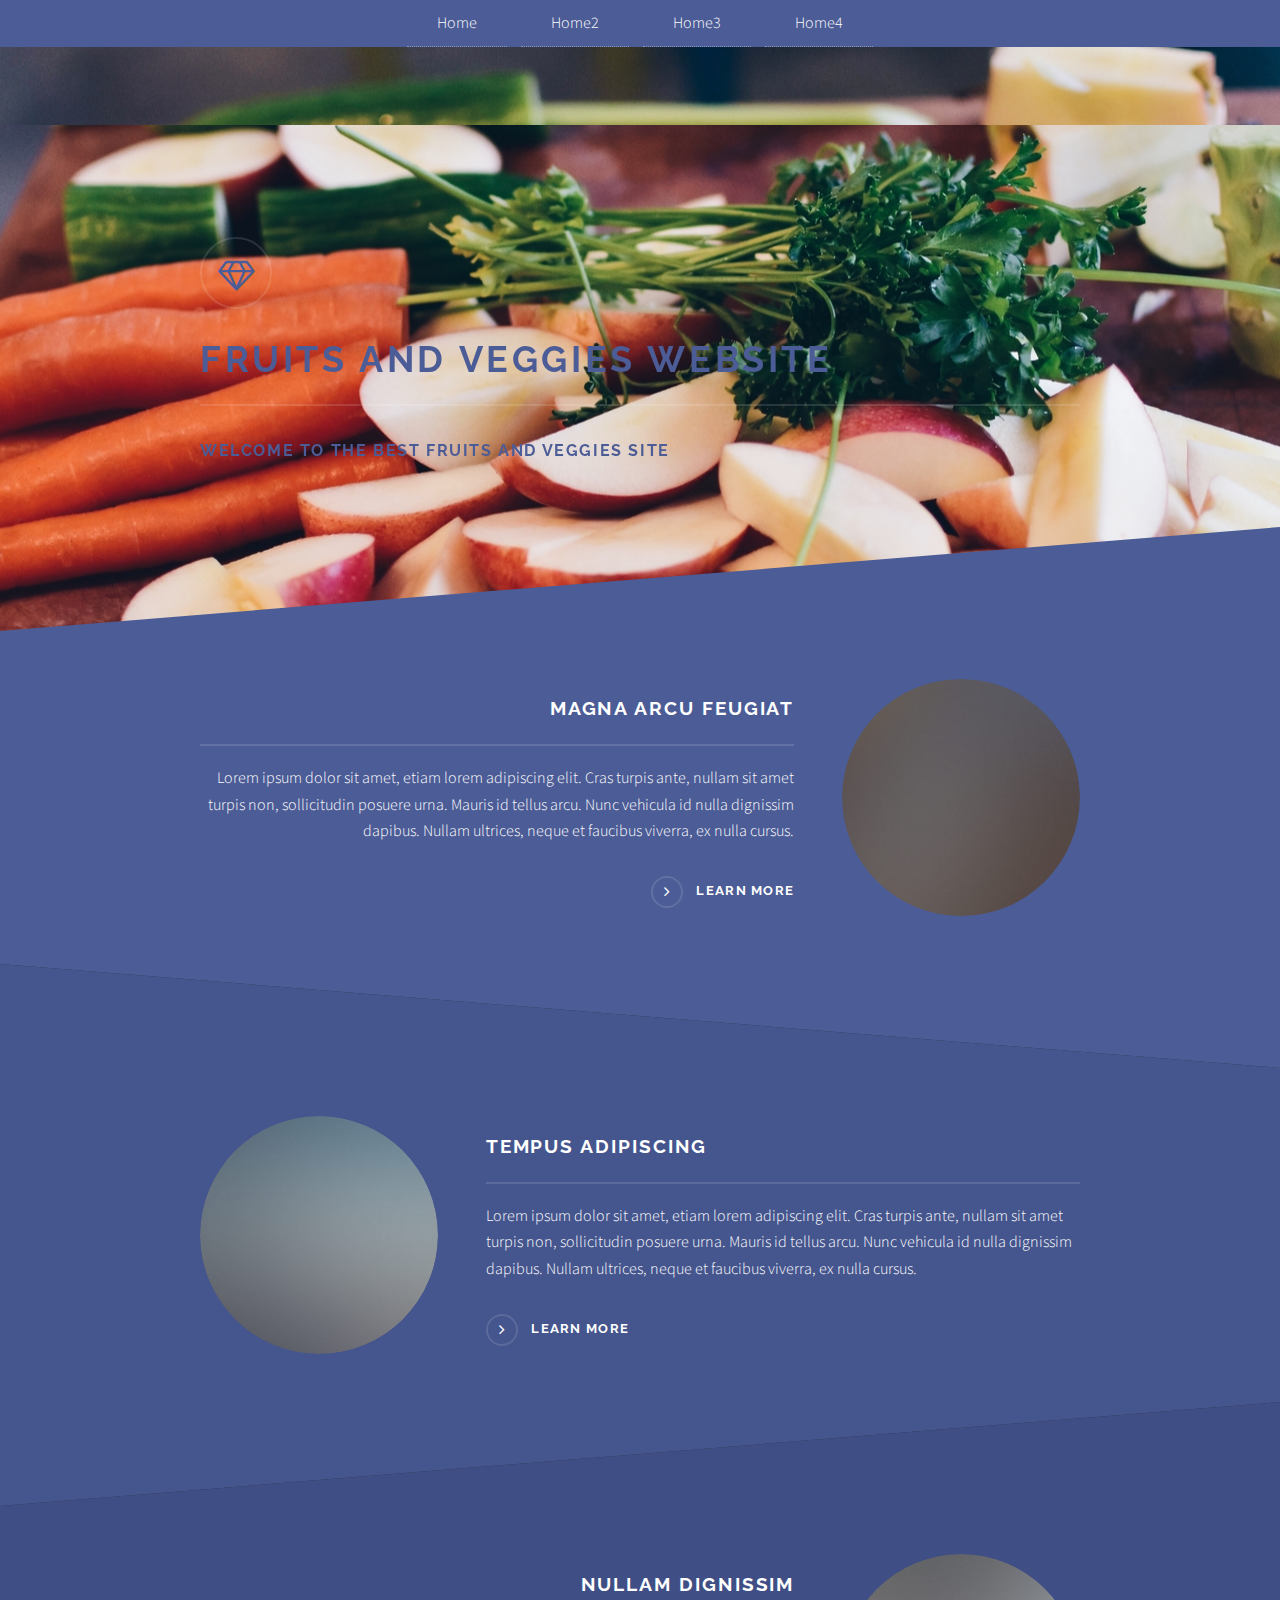
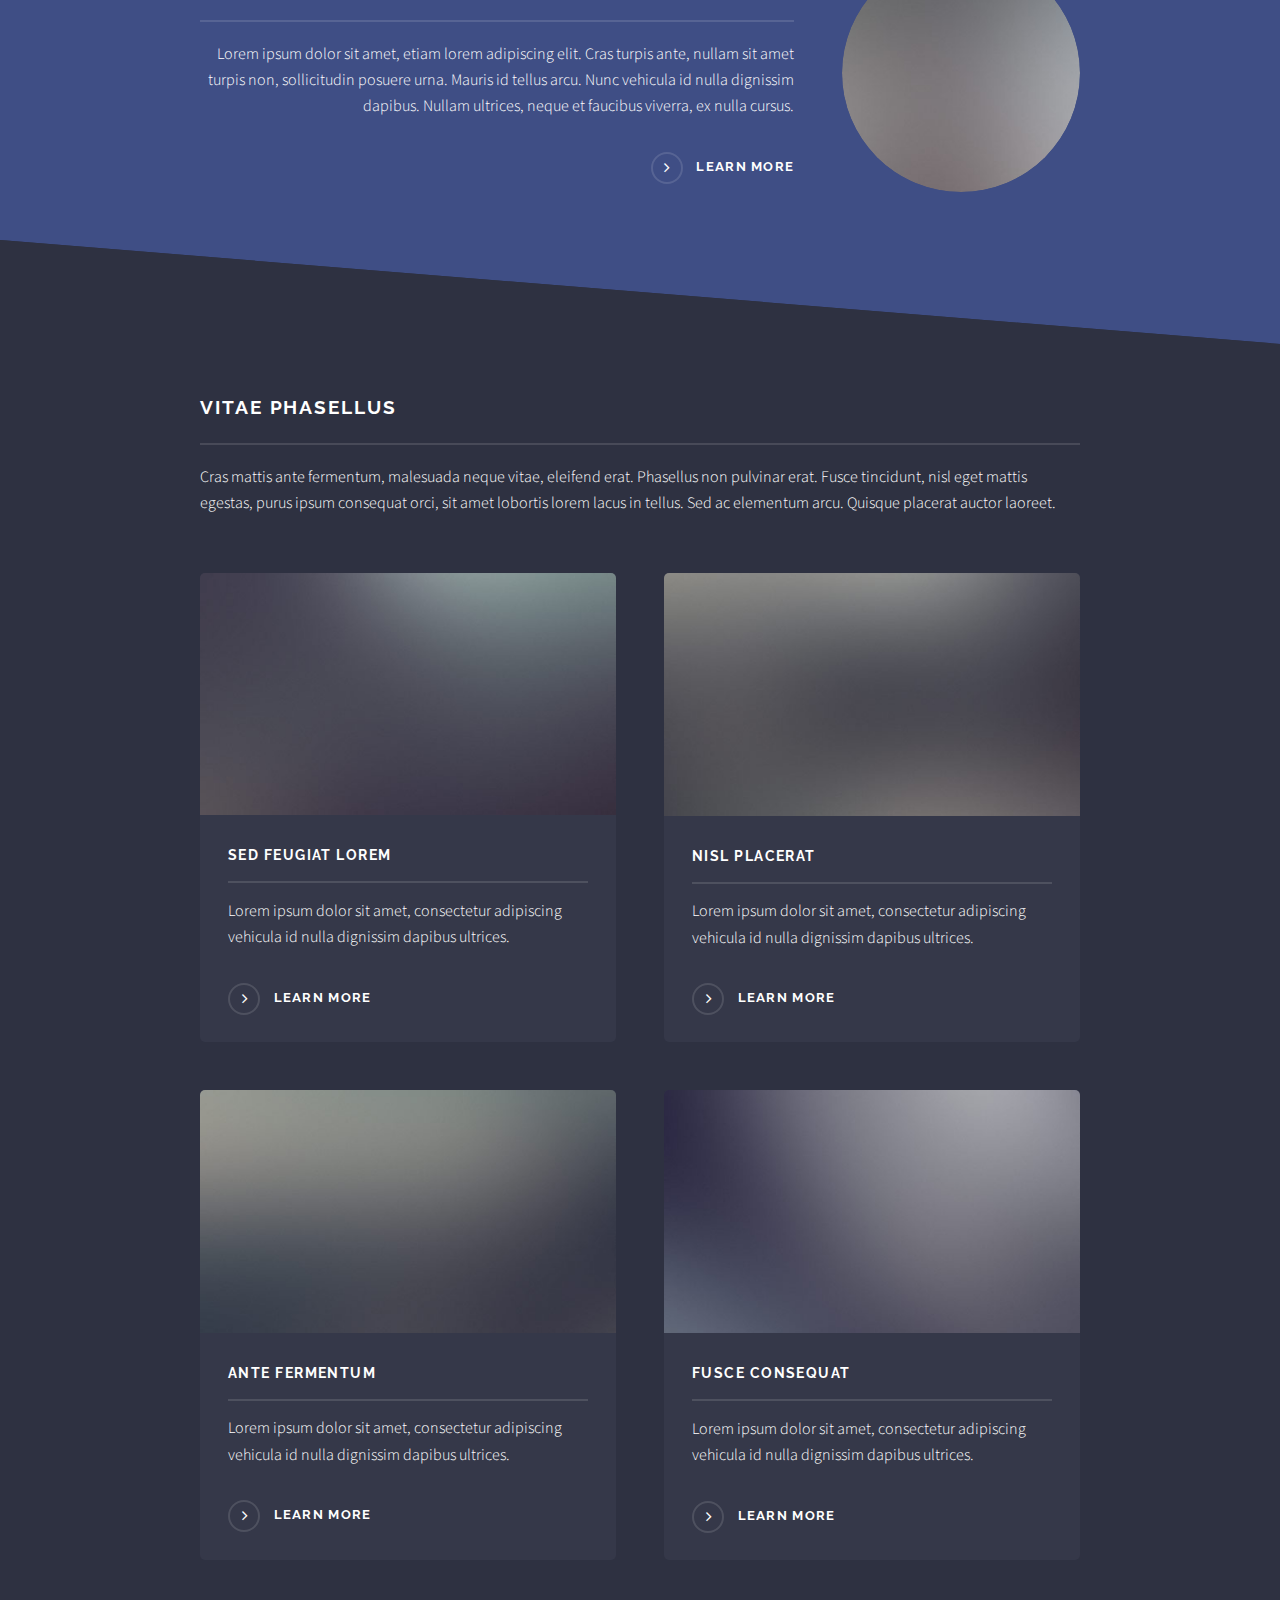
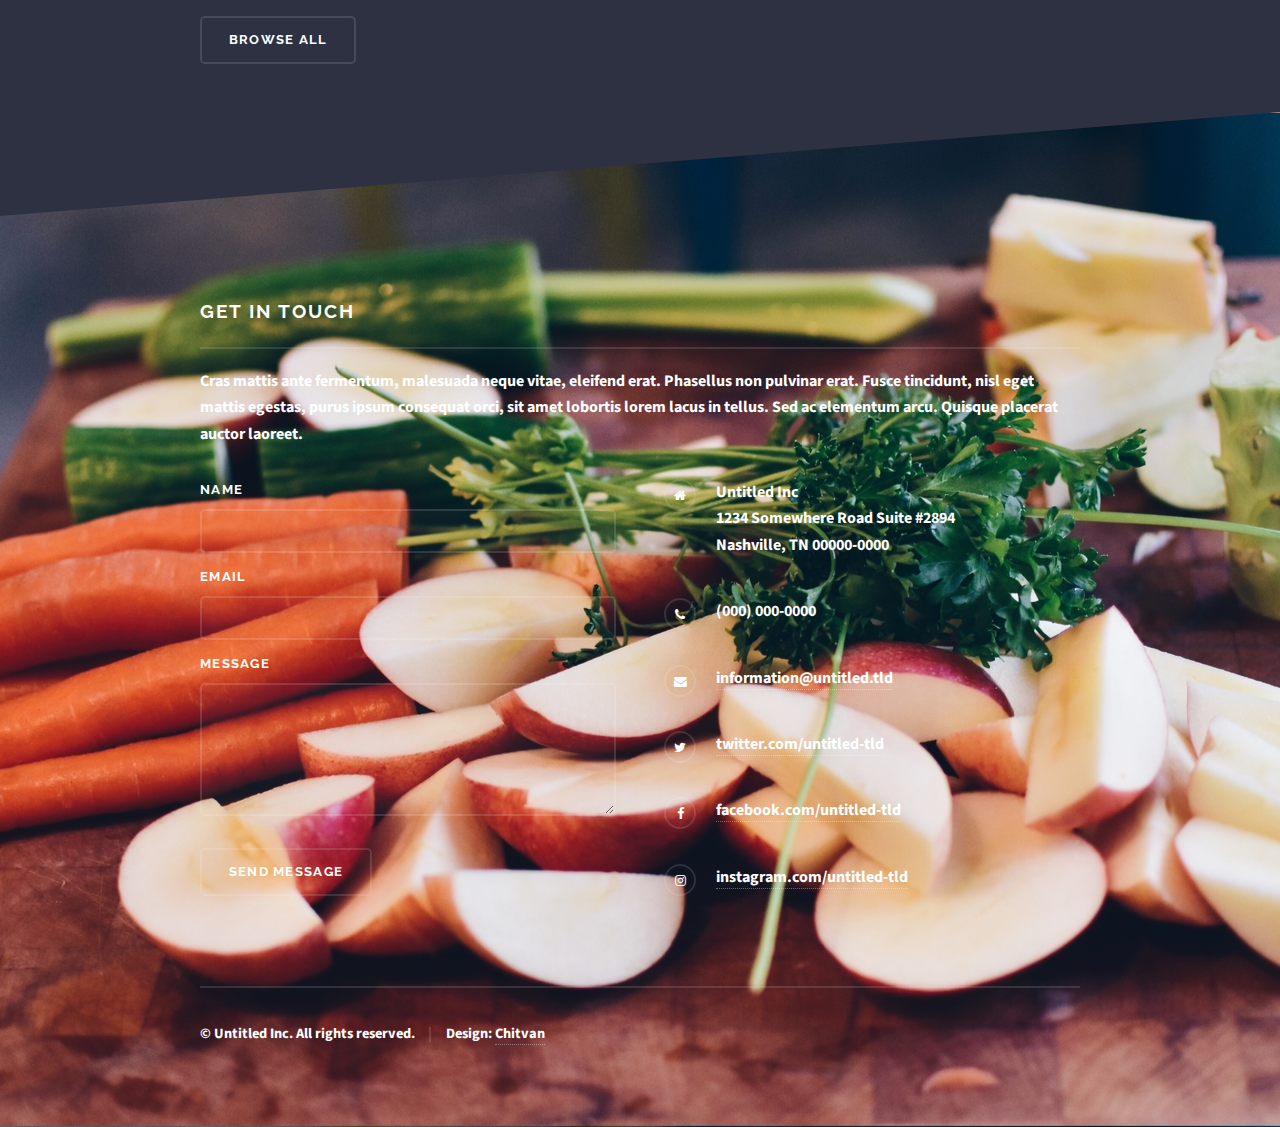
==== index.html @ e6b30b26 "Initial Upload" ====
<!DOCTYPE HTML>
<!--
	Fruits and Veggies
	By Chitvan 
-->
<html>
	<head>
		<title>Fruits and Veggies</title>
		<meta charset="utf-8" />
		<meta name="viewport" content="width=device-width, initial-scale=1" />
		<!--[if lte IE 8]><script src="assets/js/ie/html5shiv.js"></script><![endif]-->
		<link rel="stylesheet" href="assets/css/main.css" />
		<!--[if lte IE 9]><link rel="stylesheet" href="assets/css/ie9.css" /><![endif]-->
		<!--[if lte IE 8]><link rel="stylesheet" href="assets/css/ie8.css" /><![endif]-->
	</head>
	<body>

	<!-- Header -->
<nav id="nav-main">
						<ul>
							<li style="white-space: nowrap;"><a href="index.html">Home</a></li>
							<li style="white-space: nowrap;"><a href="index.html">Home2</a></li>
							<li style="white-space: nowrap;"><a href="index.html">Home3</a></li>
							<li style="white-space: nowrap;"><a href="index.html">Home4</a></li>
							</ul>	
							 
					</nav>

					<div id="nav-trigger">
				    <span>Menu</span>
				</div>
				<nav id="nav-mobile"></nav>

		<!-- Page Wrapper -->
			<div id="page-wrapper">

				
				<!-- Banner -->
					<section id="banner">
						<div class="inner">
							<div class="logo" title="Your logo here"><span class="icon fa-diamond"></span></div>
							<h2>Fruits and Veggies Website</h2>
							<p>Welcome to the best Fruits and Veggies Site </a></p>
						</div>
					</section>

				<!-- Wrapper -->
					<section id="wrapper">

						<!-- One -->
							<section id="one" class="wrapper spotlight style1">
								<div class="inner">
									<a href="#" class="image"><img src="images/pic01.jpg" alt="" /></a>
									<div class="content">
										<h2 class="major">Magna arcu feugiat</h2>
										<p>Lorem ipsum dolor sit amet, etiam lorem adipiscing elit. Cras turpis ante, nullam sit amet turpis non, sollicitudin posuere urna. Mauris id tellus arcu. Nunc vehicula id nulla dignissim dapibus. Nullam ultrices, neque et faucibus viverra, ex nulla cursus.</p>
										<a href="#modal1" class="special">Learn more</a>


									</div>
								</div>

									
							</section>

						<!-- Two -->
							<section id="two" class="wrapper alt spotlight style2">
								<div class="inner">
									<a href="#" class="image"><img src="images/pic02.jpg" alt="" /></a>
									<div class="content">
										<h2 class="major">Tempus adipiscing</h2>
										<p>Lorem ipsum dolor sit amet, etiam lorem adipiscing elit. Cras turpis ante, nullam sit amet turpis non, sollicitudin posuere urna. Mauris id tellus arcu. Nunc vehicula id nulla dignissim dapibus. Nullam ultrices, neque et faucibus viverra, ex nulla cursus.</p>
										<a href="#" class="special">Learn more</a>
									</div>
								</div>
							</section>

						<!-- Three -->
							<section id="three" class="wrapper spotlight style3">
								<div class="inner">
									<a href="#" class="image"><img src="images/pic03.jpg" alt="" /></a>
									<div class="content">
										<h2 class="major">Nullam dignissim</h2>
										<p>Lorem ipsum dolor sit amet, etiam lorem adipiscing elit. Cras turpis ante, nullam sit amet turpis non, sollicitudin posuere urna. Mauris id tellus arcu. Nunc vehicula id nulla dignissim dapibus. Nullam ultrices, neque et faucibus viverra, ex nulla cursus.</p>
										<a href="#" class="special">Learn more</a>
									</div>
								</div>
							</section>

						<!-- Four -->
							<section id="four" class="wrapper alt style1">
								<div class="inner">
									<h2 class="major">Vitae phasellus</h2>
									<p>Cras mattis ante fermentum, malesuada neque vitae, eleifend erat. Phasellus non pulvinar erat. Fusce tincidunt, nisl eget mattis egestas, purus ipsum consequat orci, sit amet lobortis lorem lacus in tellus. Sed ac elementum arcu. Quisque placerat auctor laoreet.</p>
									<section class="features">
										<article>
											<a href="#" class="image"><img src="images/pic04.jpg" alt="" /></a>
											<h3 class="major">Sed feugiat lorem</h3>
											<p>Lorem ipsum dolor sit amet, consectetur adipiscing vehicula id nulla dignissim dapibus ultrices.</p>
											<a href="#" class="special">Learn more</a>
										</article>
										<article>
											<a href="#" class="image"><img src="images/pic05.jpg" alt="" /></a>
											<h3 class="major">Nisl placerat</h3>
											<p>Lorem ipsum dolor sit amet, consectetur adipiscing vehicula id nulla dignissim dapibus ultrices.</p>
											<a href="#" class="special">Learn more</a>
										</article>
										<article>
											<a href="#" class="image"><img src="images/pic06.jpg" alt="" /></a>
											<h3 class="major">Ante fermentum</h3>
											<p>Lorem ipsum dolor sit amet, consectetur adipiscing vehicula id nulla dignissim dapibus ultrices.</p>
											<a href="#" class="special">Learn more</a>
										</article>
										<article>
											<a href="#" class="image"><img src="images/pic07.jpg" alt="" /></a>
											<h3 class="major">Fusce consequat</h3>
											<p>Lorem ipsum dolor sit amet, consectetur adipiscing vehicula id nulla dignissim dapibus ultrices.</p>
											<a href="#" class="special">Learn more</a>
										</article>
									</section>
									<ul class="actions">
										<li><a href="#" class="button">Browse All</a></li>
									</ul>
								</div>
							</section>

					</section>

				<!-- Footer -->
					<section id="footer">
						<div class="inner">
							<h2 class="major">Get in touch</h2>
							<p>Cras mattis ante fermentum, malesuada neque vitae, eleifend erat. Phasellus non pulvinar erat. Fusce tincidunt, nisl eget mattis egestas, purus ipsum consequat orci, sit amet lobortis lorem lacus in tellus. Sed ac elementum arcu. Quisque placerat auctor laoreet.</p>
							<form method="post" action="#">
								<div class="field">
									<label for="name">Name</label>
									<input type="text" name="name" id="name" />
								</div>
								<div class="field">
									<label for="email">Email</label>
									<input type="email" name="email" id="email" />
								</div>
								<div class="field">
									<label for="message">Message</label>
									<textarea name="message" id="message" rows="4"></textarea>
								</div>
								<ul class="actions">
									<li><input type="submit" value="Send Message" /></li>
								</ul>
							</form>
							<ul class="contact">
								<li class="fa-home">
									Untitled Inc<br />
									1234 Somewhere Road Suite #2894<br />
									Nashville, TN 00000-0000
								</li>
								<li class="fa-phone">(000) 000-0000</li>
								<li class="fa-envelope"><a href="#">information@untitled.tld</a></li>
								<li class="fa-twitter"><a href="#">twitter.com/untitled-tld</a></li>
								<li class="fa-facebook"><a href="#">facebook.com/untitled-tld</a></li>
								<li class="fa-instagram"><a href="#">instagram.com/untitled-tld</a></li>
							</ul>
							<ul class="copyright">
								<li>&copy; Untitled Inc. All rights reserved.</li><li>Design: <a href="">Chitvan</a></li>
							</ul>
						</div>
					</section>
								

								<div id="modal1" class="overlay">
									  <a class="cancel" href="#"></a>
									  <div class="modal">
									    <h2>This is Modal Overlay 1</h2>
									    <div class="content">
									    <p>Click outside the modal to close.</p>
									    </div>
									  </div>
									</div>
			</div>


		<!-- Scripts -->
			<script src="assets/js/skel.min.js"></script>
			<script src="assets/js/jquery.min.js"></script>
			<script src="assets/js/jquery.scrollex.min.js"></script>
			<script src="assets/js/util.js"></script>
			<!--[if lte IE 8]><script src="assets/js/ie/respond.min.js"></script><![endif]-->
			<script src="assets/js/main.js"></script>
			
			<script>
			$(document).ready(function(){
			    $("#nav-mobile").html($("#nav-main").html());
			    $("#nav-trigger span").click(function(){
			        if ($("nav#nav-mobile ul").hasClass("expanded")) {
			            $("nav#nav-mobile ul.expanded").removeClass("expanded").slideUp(250);
			            $(this).removeClass("open");
			        } else {
			            $("nav#nav-mobile ul").addClass("expanded").slideDown(250);
			            $(this).addClass("open");
			        }
			    });
			});
			</script>

	</body>

</html>
---- assets/css/main.css ----
@import url(font-awesome.min.css);
@import url("https://fonts.googleapis.com/css?family=Raleway:200,700|Source+Sans+Pro:300,600,300italic,600italic");

 /* Custom */


	#banner, #banner h2, #page-wrapper header a{color: #4c5c96;}

	#banner p{font-weight: 700 !important;}

	#footer h2, #footer p, #footer label, #footer li, #footer a{color: #fff !important;font-weight: 700 !important;}

#footer {
	background-color: rgba(76, 92, 150, 0.4);
}


/* Reset */

	html, body, div, span, applet, object, iframe, h1, h2, h3, h4, h5, h6, p, blockquote, pre, a, abbr, acronym, address, big, cite, code, del, dfn, em, img, ins, kbd, q, s, samp, small, strike, strong, sub, sup, tt, var, b, u, i, center, dl, dt, dd, ol, ul, li, fieldset, form, label, legend, table, caption, tbody, tfoot, thead, tr, th, td, article, aside, canvas, details, embed, figure, figcaption, footer, header, hgroup, menu, nav, output, ruby, section, summary, time, mark, audio, video {
		margin: 0;
		padding: 0;
		border: 0;
		font-size: 100%;
		font: inherit;
		vertical-align: baseline;
	}

	article, aside, details, figcaption, figure, footer, header, hgroup, menu, nav, section {
		display: block;
	}

	body {
		line-height: 1;
	}

	ol, ul {
		list-style: none;
	}

	blockquote, q {
		quotes: none;
	}

	blockquote:before, blockquote:after, q:before, q:after {
		content: '';
		content: none;
	}

	table {
		border-collapse: collapse;
		border-spacing: 0;
	}

	body {
		-webkit-text-size-adjust: none;
	}

/* Box Model */

	*, *:before, *:after {
		-moz-box-sizing: border-box;
		-webkit-box-sizing: border-box;
		box-sizing: border-box;
	}

/* Grid */

	.row {
		border-bottom: solid 1px transparent;
		-moz-box-sizing: border-box;
		-webkit-box-sizing: border-box;
		box-sizing: border-box;
	}

	.row > * {
		float: left;
		-moz-box-sizing: border-box;
		-webkit-box-sizing: border-box;
		box-sizing: border-box;
	}

	.row:after, .row:before {
		content: '';
		display: block;
		clear: both;
		height: 0;
	}

	.row.uniform > * > :first-child {
		margin-top: 0;
	}

	.row.uniform > * > :last-child {
		margin-bottom: 0;
	}

	.row.\30 \25 > * {
		padding: 0 0 0 0em;
	}

	.row.\30 \25 {
		margin: 0 0 -1px 0em;
	}

	.row.uniform.\30 \25 > * {
		padding: 0em 0 0 0em;
	}

	.row.uniform.\30 \25 {
		margin: 0em 0 -1px 0em;
	}

	.row > * {
		padding: 0 0 0 1.75em;
	}

	.row {
		margin: 0 0 -1px -1.75em;
	}

	.row.uniform > * {
		padding: 1.75em 0 0 1.75em;
	}

	.row.uniform {
		margin: -1.75em 0 -1px -1.75em;
	}

	.row.\32 00\25 > * {
		padding: 0 0 0 3.5em;
	}

	.row.\32 00\25 {
		margin: 0 0 -1px -3.5em;
	}

	.row.uniform.\32 00\25 > * {
		padding: 3.5em 0 0 3.5em;
	}

	.row.uniform.\32 00\25 {
		margin: -3.5em 0 -1px -3.5em;
	}

	.row.\31 50\25 > * {
		padding: 0 0 0 2.625em;
	}

	.row.\31 50\25 {
		margin: 0 0 -1px -2.625em;
	}

	.row.uniform.\31 50\25 > * {
		padding: 2.625em 0 0 2.625em;
	}

	.row.uniform.\31 50\25 {
		margin: -2.625em 0 -1px -2.625em;
	}

	.row.\35 0\25 > * {
		padding: 0 0 0 0.875em;
	}

	.row.\35 0\25 {
		margin: 0 0 -1px -0.875em;
	}

	.row.uniform.\35 0\25 > * {
		padding: 0.875em 0 0 0.875em;
	}

	.row.uniform.\35 0\25 {
		margin: -0.875em 0 -1px -0.875em;
	}

	.row.\32 5\25 > * {
		padding: 0 0 0 0.4375em;
	}

	.row.\32 5\25 {
		margin: 0 0 -1px -0.4375em;
	}

	.row.uniform.\32 5\25 > * {
		padding: 0.4375em 0 0 0.4375em;
	}

	.row.uniform.\32 5\25 {
		margin: -0.4375em 0 -1px -0.4375em;
	}

	.\31 2u, .\31 2u\24 {
		width: 100%;
		clear: none;
		margin-left: 0;
	}

	.\31 1u, .\31 1u\24 {
		width: 91.6666666667%;
		clear: none;
		margin-left: 0;
	}

	.\31 0u, .\31 0u\24 {
		width: 83.3333333333%;
		clear: none;
		margin-left: 0;
	}

	.\39 u, .\39 u\24 {
		width: 75%;
		clear: none;
		margin-left: 0;
	}

	.\38 u, .\38 u\24 {
		width: 66.6666666667%;
		clear: none;
		margin-left: 0;
	}

	.\37 u, .\37 u\24 {
		width: 58.3333333333%;
		clear: none;
		margin-left: 0;
	}

	.\36 u, .\36 u\24 {
		width: 50%;
		clear: none;
		margin-left: 0;
	}

	.\35 u, .\35 u\24 {
		width: 41.6666666667%;
		clear: none;
		margin-left: 0;
	}

	.\34 u, .\34 u\24 {
		width: 33.3333333333%;
		clear: none;
		margin-left: 0;
	}

	.\33 u, .\33 u\24 {
		width: 25%;
		clear: none;
		margin-left: 0;
	}

	.\32 u, .\32 u\24 {
		width: 16.6666666667%;
		clear: none;
		margin-left: 0;
	}

	.\31 u, .\31 u\24 {
		width: 8.3333333333%;
		clear: none;
		margin-left: 0;
	}

	.\31 2u\24 + *,
	.\31 1u\24 + *,
	.\31 0u\24 + *,
	.\39 u\24 + *,
	.\38 u\24 + *,
	.\37 u\24 + *,
	.\36 u\24 + *,
	.\35 u\24 + *,
	.\34 u\24 + *,
	.\33 u\24 + *,
	.\32 u\24 + *,
	.\31 u\24 + * {
		clear: left;
	}

	.\-11u {
		margin-left: 91.66667%;
	}

	.\-10u {
		margin-left: 83.33333%;
	}

	.\-9u {
		margin-left: 75%;
	}

	.\-8u {
		margin-left: 66.66667%;
	}

	.\-7u {
		margin-left: 58.33333%;
	}

	.\-6u {
		margin-left: 50%;
	}

	.\-5u {
		margin-left: 41.66667%;
	}

	.\-4u {
		margin-left: 33.33333%;
	}

	.\-3u {
		margin-left: 25%;
	}

	.\-2u {
		margin-left: 16.66667%;
	}

	.\-1u {
		margin-left: 8.33333%;
	}

	@media screen and (max-width: 1680px) {

		.row > * {
			padding: 0 0 0 1.75em;
		}

		.row {
			margin: 0 0 -1px -1.75em;
		}

		.row.uniform > * {
			padding: 1.75em 0 0 1.75em;
		}

		.row.uniform {
			margin: -1.75em 0 -1px -1.75em;
		}

		.row.\32 00\25 > * {
			padding: 0 0 0 3.5em;
		}

		.row.\32 00\25 {
			margin: 0 0 -1px -3.5em;
		}

		.row.uniform.\32 00\25 > * {
			padding: 3.5em 0 0 3.5em;
		}

		.row.uniform.\32 00\25 {
			margin: -3.5em 0 -1px -3.5em;
		}

		.row.\31 50\25 > * {
			padding: 0 0 0 2.625em;
		}

		.row.\31 50\25 {
			margin: 0 0 -1px -2.625em;
		}

		.row.uniform.\31 50\25 > * {
			padding: 2.625em 0 0 2.625em;
		}

		.row.uniform.\31 50\25 {
			margin: -2.625em 0 -1px -2.625em;
		}

		.row.\35 0\25 > * {
			padding: 0 0 0 0.875em;
		}

		.row.\35 0\25 {
			margin: 0 0 -1px -0.875em;
		}

		.row.uniform.\35 0\25 > * {
			padding: 0.875em 0 0 0.875em;
		}

		.row.uniform.\35 0\25 {
			margin: -0.875em 0 -1px -0.875em;
		}

		.row.\32 5\25 > * {
			padding: 0 0 0 0.4375em;
		}

		.row.\32 5\25 {
			margin: 0 0 -1px -0.4375em;
		}

		.row.uniform.\32 5\25 > * {
			padding: 0.4375em 0 0 0.4375em;
		}

		.row.uniform.\32 5\25 {
			margin: -0.4375em 0 -1px -0.4375em;
		}

		.\31 2u\28xlarge\29, .\31 2u\24\28xlarge\29 {
			width: 100%;
			clear: none;
			margin-left: 0;
		}

		.\31 1u\28xlarge\29, .\31 1u\24\28xlarge\29 {
			width: 91.6666666667%;
			clear: none;
			margin-left: 0;
		}

		.\31 0u\28xlarge\29, .\31 0u\24\28xlarge\29 {
			width: 83.3333333333%;
			clear: none;
			margin-left: 0;
		}

		.\39 u\28xlarge\29, .\39 u\24\28xlarge\29 {
			width: 75%;
			clear: none;
			margin-left: 0;
		}

		.\38 u\28xlarge\29, .\38 u\24\28xlarge\29 {
			width: 66.6666666667%;
			clear: none;
			margin-left: 0;
		}

		.\37 u\28xlarge\29, .\37 u\24\28xlarge\29 {
			width: 58.3333333333%;
			clear: none;
			margin-left: 0;
		}

		.\36 u\28xlarge\29, .\36 u\24\28xlarge\29 {
			width: 50%;
			clear: none;
			margin-left: 0;
		}

		.\35 u\28xlarge\29, .\35 u\24\28xlarge\29 {
			width: 41.6666666667%;
			clear: none;
			margin-left: 0;
		}

		.\34 u\28xlarge\29, .\34 u\24\28xlarge\29 {
			width: 33.3333333333%;
			clear: none;
			margin-left: 0;
		}

		.\33 u\28xlarge\29, .\33 u\24\28xlarge\29 {
			width: 25%;
			clear: none;
			margin-left: 0;
		}

		.\32 u\28xlarge\29, .\32 u\24\28xlarge\29 {
			width: 16.6666666667%;
			clear: none;
			margin-left: 0;
		}

		.\31 u\28xlarge\29, .\31 u\24\28xlarge\29 {
			width: 8.3333333333%;
			clear: none;
			margin-left: 0;
		}

		.\31 2u\24\28xlarge\29 + *,
		.\31 1u\24\28xlarge\29 + *,
		.\31 0u\24\28xlarge\29 + *,
		.\39 u\24\28xlarge\29 + *,
		.\38 u\24\28xlarge\29 + *,
		.\37 u\24\28xlarge\29 + *,
		.\36 u\24\28xlarge\29 + *,
		.\35 u\24\28xlarge\29 + *,
		.\34 u\24\28xlarge\29 + *,
		.\33 u\24\28xlarge\29 + *,
		.\32 u\24\28xlarge\29 + *,
		.\31 u\24\28xlarge\29 + * {
			clear: left;
		}

		.\-11u\28xlarge\29 {
			margin-left: 91.66667%;
		}

		.\-10u\28xlarge\29 {
			margin-left: 83.33333%;
		}

		.\-9u\28xlarge\29 {
			margin-left: 75%;
		}

		.\-8u\28xlarge\29 {
			margin-left: 66.66667%;
		}

		.\-7u\28xlarge\29 {
			margin-left: 58.33333%;
		}

		.\-6u\28xlarge\29 {
			margin-left: 50%;
		}

		.\-5u\28xlarge\29 {
			margin-left: 41.66667%;
		}

		.\-4u\28xlarge\29 {
			margin-left: 33.33333%;
		}

		.\-3u\28xlarge\29 {
			margin-left: 25%;
		}

		.\-2u\28xlarge\29 {
			margin-left: 16.66667%;
		}

		.\-1u\28xlarge\29 {
			margin-left: 8.33333%;
		}

	}

	@media screen and (max-width: 1280px) {

		.row > * {
			padding: 0 0 0 1.75em;
		}

		.row {
			margin: 0 0 -1px -1.75em;
		}

		.row.uniform > * {
			padding: 1.75em 0 0 1.75em;
		}

		.row.uniform {
			margin: -1.75em 0 -1px -1.75em;
		}

		.row.\32 00\25 > * {
			padding: 0 0 0 3.5em;
		}

		.row.\32 00\25 {
			margin: 0 0 -1px -3.5em;
		}

		.row.uniform.\32 00\25 > * {
			padding: 3.5em 0 0 3.5em;
		}

		.row.uniform.\32 00\25 {
			margin: -3.5em 0 -1px -3.5em;
		}

		.row.\31 50\25 > * {
			padding: 0 0 0 2.625em;
		}

		.row.\31 50\25 {
			margin: 0 0 -1px -2.625em;
		}

		.row.uniform.\31 50\25 > * {
			padding: 2.625em 0 0 2.625em;
		}

		.row.uniform.\31 50\25 {
			margin: -2.625em 0 -1px -2.625em;
		}

		.row.\35 0\25 > * {
			padding: 0 0 0 0.875em;
		}

		.row.\35 0\25 {
			margin: 0 0 -1px -0.875em;
		}

		.row.uniform.\35 0\25 > * {
			padding: 0.875em 0 0 0.875em;
		}

		.row.uniform.\35 0\25 {
			margin: -0.875em 0 -1px -0.875em;
		}

		.row.\32 5\25 > * {
			padding: 0 0 0 0.4375em;
		}

		.row.\32 5\25 {
			margin: 0 0 -1px -0.4375em;
		}

		.row.uniform.\32 5\25 > * {
			padding: 0.4375em 0 0 0.4375em;
		}

		.row.uniform.\32 5\25 {
			margin: -0.4375em 0 -1px -0.4375em;
		}

		.\31 2u\28large\29, .\31 2u\24\28large\29 {
			width: 100%;
			clear: none;
			margin-left: 0;
		}

		.\31 1u\28large\29, .\31 1u\24\28large\29 {
			width: 91.6666666667%;
			clear: none;
			margin-left: 0;
		}

		.\31 0u\28large\29, .\31 0u\24\28large\29 {
			width: 83.3333333333%;
			clear: none;
			margin-left: 0;
		}

		.\39 u\28large\29, .\39 u\24\28large\29 {
			width: 75%;
			clear: none;
			margin-left: 0;
		}

		.\38 u\28large\29, .\38 u\24\28large\29 {
			width: 66.6666666667%;
			clear: none;
			margin-left: 0;
		}

		.\37 u\28large\29, .\37 u\24\28large\29 {
			width: 58.3333333333%;
			clear: none;
			margin-left: 0;
		}

		.\36 u\28large\29, .\36 u\24\28large\29 {
			width: 50%;
			clear: none;
			margin-left: 0;
		}

		.\35 u\28large\29, .\35 u\24\28large\29 {
			width: 41.6666666667%;
			clear: none;
			margin-left: 0;
		}

		.\34 u\28large\29, .\34 u\24\28large\29 {
			width: 33.3333333333%;
			clear: none;
			margin-left: 0;
		}

		.\33 u\28large\29, .\33 u\24\28large\29 {
			width: 25%;
			clear: none;
			margin-left: 0;
		}

		.\32 u\28large\29, .\32 u\24\28large\29 {
			width: 16.6666666667%;
			clear: none;
			margin-left: 0;
		}

		.\31 u\28large\29, .\31 u\24\28large\29 {
			width: 8.3333333333%;
			clear: none;
			margin-left: 0;
		}

		.\31 2u\24\28large\29 + *,
		.\31 1u\24\28large\29 + *,
		.\31 0u\24\28large\29 + *,
		.\39 u\24\28large\29 + *,
		.\38 u\24\28large\29 + *,
		.\37 u\24\28large\29 + *,
		.\36 u\24\28large\29 + *,
		.\35 u\24\28large\29 + *,
		.\34 u\24\28large\29 + *,
		.\33 u\24\28large\29 + *,
		.\32 u\24\28large\29 + *,
		.\31 u\24\28large\29 + * {
			clear: left;
		}

		.\-11u\28large\29 {
			margin-left: 91.66667%;
		}

		.\-10u\28large\29 {
			margin-left: 83.33333%;
		}

		.\-9u\28large\29 {
			margin-left: 75%;
		}

		.\-8u\28large\29 {
			margin-left: 66.66667%;
		}

		.\-7u\28large\29 {
			margin-left: 58.33333%;
		}

		.\-6u\28large\29 {
			margin-left: 50%;
		}

		.\-5u\28large\29 {
			margin-left: 41.66667%;
		}

		.\-4u\28large\29 {
			margin-left: 33.33333%;
		}

		.\-3u\28large\29 {
			margin-left: 25%;
		}

		.\-2u\28large\29 {
			margin-left: 16.66667%;
		}

		.\-1u\28large\29 {
			margin-left: 8.33333%;
		}

	}

	@media screen and (max-width: 980px) {

		.row > * {
			padding: 0 0 0 1.75em;
		}

		.row {
			margin: 0 0 -1px -1.75em;
		}

		.row.uniform > * {
			padding: 1.75em 0 0 1.75em;
		}

		.row.uniform {
			margin: -1.75em 0 -1px -1.75em;
		}

		.row.\32 00\25 > * {
			padding: 0 0 0 3.5em;
		}

		.row.\32 00\25 {
			margin: 0 0 -1px -3.5em;
		}

		.row.uniform.\32 00\25 > * {
			padding: 3.5em 0 0 3.5em;
		}

		.row.uniform.\32 00\25 {
			margin: -3.5em 0 -1px -3.5em;
		}

		.row.\31 50\25 > * {
			padding: 0 0 0 2.625em;
		}

		.row.\31 50\25 {
			margin: 0 0 -1px -2.625em;
		}

		.row.uniform.\31 50\25 > * {
			padding: 2.625em 0 0 2.625em;
		}

		.row.uniform.\31 50\25 {
			margin: -2.625em 0 -1px -2.625em;
		}

		.row.\35 0\25 > * {
			padding: 0 0 0 0.875em;
		}

		.row.\35 0\25 {
			margin: 0 0 -1px -0.875em;
		}

		.row.uniform.\35 0\25 > * {
			padding: 0.875em 0 0 0.875em;
		}

		.row.uniform.\35 0\25 {
			margin: -0.875em 0 -1px -0.875em;
		}

		.row.\32 5\25 > * {
			padding: 0 0 0 0.4375em;
		}

		.row.\32 5\25 {
			margin: 0 0 -1px -0.4375em;
		}

		.row.uniform.\32 5\25 > * {
			padding: 0.4375em 0 0 0.4375em;
		}

		.row.uniform.\32 5\25 {
			margin: -0.4375em 0 -1px -0.4375em;
		}

		.\31 2u\28medium\29, .\31 2u\24\28medium\29 {
			width: 100%;
			clear: none;
			margin-left: 0;
		}

		.\31 1u\28medium\29, .\31 1u\24\28medium\29 {
			width: 91.6666666667%;
			clear: none;
			margin-left: 0;
		}

		.\31 0u\28medium\29, .\31 0u\24\28medium\29 {
			width: 83.3333333333%;
			clear: none;
			margin-left: 0;
		}

		.\39 u\28medium\29, .\39 u\24\28medium\29 {
			width: 75%;
			clear: none;
			margin-left: 0;
		}

		.\38 u\28medium\29, .\38 u\24\28medium\29 {
			width: 66.6666666667%;
			clear: none;
			margin-left: 0;
		}

		.\37 u\28medium\29, .\37 u\24\28medium\29 {
			width: 58.3333333333%;
			clear: none;
			margin-left: 0;
		}

		.\36 u\28medium\29, .\36 u\24\28medium\29 {
			width: 50%;
			clear: none;
			margin-left: 0;
		}

		.\35 u\28medium\29, .\35 u\24\28medium\29 {
			width: 41.6666666667%;
			clear: none;
			margin-left: 0;
		}

		.\34 u\28medium\29, .\34 u\24\28medium\29 {
			width: 33.3333333333%;
			clear: none;
			margin-left: 0;
		}

		.\33 u\28medium\29, .\33 u\24\28medium\29 {
			width: 25%;
			clear: none;
			margin-left: 0;
		}

		.\32 u\28medium\29, .\32 u\24\28medium\29 {
			width: 16.6666666667%;
			clear: none;
			margin-left: 0;
		}

		.\31 u\28medium\29, .\31 u\24\28medium\29 {
			width: 8.3333333333%;
			clear: none;
			margin-left: 0;
		}

		.\31 2u\24\28medium\29 + *,
		.\31 1u\24\28medium\29 + *,
		.\31 0u\24\28medium\29 + *,
		.\39 u\24\28medium\29 + *,
		.\38 u\24\28medium\29 + *,
		.\37 u\24\28medium\29 + *,
		.\36 u\24\28medium\29 + *,
		.\35 u\24\28medium\29 + *,
		.\34 u\24\28medium\29 + *,
		.\33 u\24\28medium\29 + *,
		.\32 u\24\28medium\29 + *,
		.\31 u\24\28medium\29 + * {
			clear: left;
		}

		.\-11u\28medium\29 {
			margin-left: 91.66667%;
		}

		.\-10u\28medium\29 {
			margin-left: 83.33333%;
		}

		.\-9u\28medium\29 {
			margin-left: 75%;
		}

		.\-8u\28medium\29 {
			margin-left: 66.66667%;
		}

		.\-7u\28medium\29 {
			margin-left: 58.33333%;
		}

		.\-6u\28medium\29 {
			margin-left: 50%;
		}

		.\-5u\28medium\29 {
			margin-left: 41.66667%;
		}

		.\-4u\28medium\29 {
			margin-left: 33.33333%;
		}

		.\-3u\28medium\29 {
			margin-left: 25%;
		}

		.\-2u\28medium\29 {
			margin-left: 16.66667%;
		}

		.\-1u\28medium\29 {
			margin-left: 8.33333%;
		}

	}

	@media screen and (max-width: 736px) {

		.row > * {
			padding: 0 0 0 1.25em;
		}

		.row {
			margin: 0 0 -1px -1.25em;
		}

		.row.uniform > * {
			padding: 1.25em 0 0 1.25em;
		}

		.row.uniform {
			margin: -1.25em 0 -1px -1.25em;
		}

		.row.\32 00\25 > * {
			padding: 0 0 0 2.5em;
		}

		.row.\32 00\25 {
			margin: 0 0 -1px -2.5em;
		}

		.row.uniform.\32 00\25 > * {
			padding: 2.5em 0 0 2.5em;
		}

		.row.uniform.\32 00\25 {
			margin: -2.5em 0 -1px -2.5em;
		}

		.row.\31 50\25 > * {
			padding: 0 0 0 1.875em;
		}

		.row.\31 50\25 {
			margin: 0 0 -1px -1.875em;
		}

		.row.uniform.\31 50\25 > * {
			padding: 1.875em 0 0 1.875em;
		}

		.row.uniform.\31 50\25 {
			margin: -1.875em 0 -1px -1.875em;
		}

		.row.\35 0\25 > * {
			padding: 0 0 0 0.625em;
		}

		.row.\35 0\25 {
			margin: 0 0 -1px -0.625em;
		}

		.row.uniform.\35 0\25 > * {
			padding: 0.625em 0 0 0.625em;
		}

		.row.uniform.\35 0\25 {
			margin: -0.625em 0 -1px -0.625em;
		}

		.row.\32 5\25 > * {
			padding: 0 0 0 0.3125em;
		}

		.row.\32 5\25 {
			margin: 0 0 -1px -0.3125em;
		}

		.row.uniform.\32 5\25 > * {
			padding: 0.3125em 0 0 0.3125em;
		}

		.row.uniform.\32 5\25 {
			margin: -0.3125em 0 -1px -0.3125em;
		}

		.\31 2u\28small\29, .\31 2u\24\28small\29 {
			width: 100%;
			clear: none;
			margin-left: 0;
		}

		.\31 1u\28small\29, .\31 1u\24\28small\29 {
			width: 91.6666666667%;
			clear: none;
			margin-left: 0;
		}

		.\31 0u\28small\29, .\31 0u\24\28small\29 {
			width: 83.3333333333%;
			clear: none;
			margin-left: 0;
		}

		.\39 u\28small\29, .\39 u\24\28small\29 {
			width: 75%;
			clear: none;
			margin-left: 0;
		}

		.\38 u\28small\29, .\38 u\24\28small\29 {
			width: 66.6666666667%;
			clear: none;
			margin-left: 0;
		}

		.\37 u\28small\29, .\37 u\24\28small\29 {
			width: 58.3333333333%;
			clear: none;
			margin-left: 0;
		}

		.\36 u\28small\29, .\36 u\24\28small\29 {
			width: 50%;
			clear: none;
			margin-left: 0;
		}

		.\35 u\28small\29, .\35 u\24\28small\29 {
			width: 41.6666666667%;
			clear: none;
			margin-left: 0;
		}

		.\34 u\28small\29, .\34 u\24\28small\29 {
			width: 33.3333333333%;
			clear: none;
			margin-left: 0;
		}

		.\33 u\28small\29, .\33 u\24\28small\29 {
			width: 25%;
			clear: none;
			margin-left: 0;
		}

		.\32 u\28small\29, .\32 u\24\28small\29 {
			width: 16.6666666667%;
			clear: none;
			margin-left: 0;
		}

		.\31 u\28small\29, .\31 u\24\28small\29 {
			width: 8.3333333333%;
			clear: none;
			margin-left: 0;
		}

		.\31 2u\24\28small\29 + *,
		.\31 1u\24\28small\29 + *,
		.\31 0u\24\28small\29 + *,
		.\39 u\24\28small\29 + *,
		.\38 u\24\28small\29 + *,
		.\37 u\24\28small\29 + *,
		.\36 u\24\28small\29 + *,
		.\35 u\24\28small\29 + *,
		.\34 u\24\28small\29 + *,
		.\33 u\24\28small\29 + *,
		.\32 u\24\28small\29 + *,
		.\31 u\24\28small\29 + * {
			clear: left;
		}

		.\-11u\28small\29 {
			margin-left: 91.66667%;
		}

		.\-10u\28small\29 {
			margin-left: 83.33333%;
		}

		.\-9u\28small\29 {
			margin-left: 75%;
		}

		.\-8u\28small\29 {
			margin-left: 66.66667%;
		}

		.\-7u\28small\29 {
			margin-left: 58.33333%;
		}

		.\-6u\28small\29 {
			margin-left: 50%;
		}

		.\-5u\28small\29 {
			margin-left: 41.66667%;
		}

		.\-4u\28small\29 {
			margin-left: 33.33333%;
		}

		.\-3u\28small\29 {
			margin-left: 25%;
		}

		.\-2u\28small\29 {
			margin-left: 16.66667%;
		}

		.\-1u\28small\29 {
			margin-left: 8.33333%;
		}

	}

	@media screen and (max-width: 640px) {

		.row > * {
			padding: 0 0 0 1.25em;
		}

		.row {
			margin: 0 0 -1px -1.25em;
		}

		.row.uniform > * {
			padding: 1.25em 0 0 1.25em;
		}

		.row.uniform {
			margin: -1.25em 0 -1px -1.25em;
		}

		.row.\32 00\25 > * {
			padding: 0 0 0 2.5em;
		}

		.row.\32 00\25 {
			margin: 0 0 -1px -2.5em;
		}

		.row.uniform.\32 00\25 > * {
			padding: 2.5em 0 0 2.5em;
		}

		.row.uniform.\32 00\25 {
			margin: -2.5em 0 -1px -2.5em;
		}

		.row.\31 50\25 > * {
			padding: 0 0 0 1.875em;
		}

		.row.\31 50\25 {
			margin: 0 0 -1px -1.875em;
		}

		.row.uniform.\31 50\25 > * {
			padding: 1.875em 0 0 1.875em;
		}

		.row.uniform.\31 50\25 {
			margin: -1.875em 0 -1px -1.875em;
		}

		.row.\35 0\25 > * {
			padding: 0 0 0 0.625em;
		}

		.row.\35 0\25 {
			margin: 0 0 -1px -0.625em;
		}

		.row.uniform.\35 0\25 > * {
			padding: 0.625em 0 0 0.625em;
		}

		.row.uniform.\35 0\25 {
			margin: -0.625em 0 -1px -0.625em;
		}

		.row.\32 5\25 > * {
			padding: 0 0 0 0.3125em;
		}

		.row.\32 5\25 {
			margin: 0 0 -1px -0.3125em;
		}

		.row.uniform.\32 5\25 > * {
			padding: 0.3125em 0 0 0.3125em;
		}

		.row.uniform.\32 5\25 {
			margin: -0.3125em 0 -1px -0.3125em;
		}

		.\31 2u\28xsmall\29, .\31 2u\24\28xsmall\29 {
			width: 100%;
			clear: none;
			margin-left: 0;
		}

		.\31 1u\28xsmall\29, .\31 1u\24\28xsmall\29 {
			width: 91.6666666667%;
			clear: none;
			margin-left: 0;
		}

		.\31 0u\28xsmall\29, .\31 0u\24\28xsmall\29 {
			width: 83.3333333333%;
			clear: none;
			margin-left: 0;
		}

		.\39 u\28xsmall\29, .\39 u\24\28xsmall\29 {
			width: 75%;
			clear: none;
			margin-left: 0;
		}

		.\38 u\28xsmall\29, .\38 u\24\28xsmall\29 {
			width: 66.6666666667%;
			clear: none;
			margin-left: 0;
		}

		.\37 u\28xsmall\29, .\37 u\24\28xsmall\29 {
			width: 58.3333333333%;
			clear: none;
			margin-left: 0;
		}

		.\36 u\28xsmall\29, .\36 u\24\28xsmall\29 {
			width: 50%;
			clear: none;
			margin-left: 0;
		}

		.\35 u\28xsmall\29, .\35 u\24\28xsmall\29 {
			width: 41.6666666667%;
			clear: none;
			margin-left: 0;
		}

		.\34 u\28xsmall\29, .\34 u\24\28xsmall\29 {
			width: 33.3333333333%;
			clear: none;
			margin-left: 0;
		}

		.\33 u\28xsmall\29, .\33 u\24\28xsmall\29 {
			width: 25%;
			clear: none;
			margin-left: 0;
		}

		.\32 u\28xsmall\29, .\32 u\24\28xsmall\29 {
			width: 16.6666666667%;
			clear: none;
			margin-left: 0;
		}

		.\31 u\28xsmall\29, .\31 u\24\28xsmall\29 {
			width: 8.3333333333%;
			clear: none;
			margin-left: 0;
		}

		.\31 2u\24\28xsmall\29 + *,
		.\31 1u\24\28xsmall\29 + *,
		.\31 0u\24\28xsmall\29 + *,
		.\39 u\24\28xsmall\29 + *,
		.\38 u\24\28xsmall\29 + *,
		.\37 u\24\28xsmall\29 + *,
		.\36 u\24\28xsmall\29 + *,
		.\35 u\24\28xsmall\29 + *,
		.\34 u\24\28xsmall\29 + *,
		.\33 u\24\28xsmall\29 + *,
		.\32 u\24\28xsmall\29 + *,
		.\31 u\24\28xsmall\29 + * {
			clear: left;
		}

		.\-11u\28xsmall\29 {
			margin-left: 91.66667%;
		}

		.\-10u\28xsmall\29 {
			margin-left: 83.33333%;
		}

		.\-9u\28xsmall\29 {
			margin-left: 75%;
		}

		.\-8u\28xsmall\29 {
			margin-left: 66.66667%;
		}

		.\-7u\28xsmall\29 {
			margin-left: 58.33333%;
		}

		.\-6u\28xsmall\29 {
			margin-left: 50%;
		}

		.\-5u\28xsmall\29 {
			margin-left: 41.66667%;
		}

		.\-4u\28xsmall\29 {
			margin-left: 33.33333%;
		}

		.\-3u\28xsmall\29 {
			margin-left: 25%;
		}

		.\-2u\28xsmall\29 {
			margin-left: 16.66667%;
		}

		.\-1u\28xsmall\29 {
			margin-left: 8.33333%;
		}

	}

	@media screen and (max-width: 360px) {

		.row > * {
			padding: 0 0 0 1.25em;
		}

		.row {
			margin: 0 0 -1px -1.25em;
		}

		.row.uniform > * {
			padding: 1.25em 0 0 1.25em;
		}

		.row.uniform {
			margin: -1.25em 0 -1px -1.25em;
		}

		.row.\32 00\25 > * {
			padding: 0 0 0 2.5em;
		}

		.row.\32 00\25 {
			margin: 0 0 -1px -2.5em;
		}

		.row.uniform.\32 00\25 > * {
			padding: 2.5em 0 0 2.5em;
		}

		.row.uniform.\32 00\25 {
			margin: -2.5em 0 -1px -2.5em;
		}

		.row.\31 50\25 > * {
			padding: 0 0 0 1.875em;
		}

		.row.\31 50\25 {
			margin: 0 0 -1px -1.875em;
		}

		.row.uniform.\31 50\25 > * {
			padding: 1.875em 0 0 1.875em;
		}

		.row.uniform.\31 50\25 {
			margin: -1.875em 0 -1px -1.875em;
		}

		.row.\35 0\25 > * {
			padding: 0 0 0 0.625em;
		}

		.row.\35 0\25 {
			margin: 0 0 -1px -0.625em;
		}

		.row.uniform.\35 0\25 > * {
			padding: 0.625em 0 0 0.625em;
		}

		.row.uniform.\35 0\25 {
			margin: -0.625em 0 -1px -0.625em;
		}

		.row.\32 5\25 > * {
			padding: 0 0 0 0.3125em;
		}

		.row.\32 5\25 {
			margin: 0 0 -1px -0.3125em;
		}

		.row.uniform.\32 5\25 > * {
			padding: 0.3125em 0 0 0.3125em;
		}

		.row.uniform.\32 5\25 {
			margin: -0.3125em 0 -1px -0.3125em;
		}

		.\31 2u\28xxsmall\29, .\31 2u\24\28xxsmall\29 {
			width: 100%;
			clear: none;
			margin-left: 0;
		}

		.\31 1u\28xxsmall\29, .\31 1u\24\28xxsmall\29 {
			width: 91.6666666667%;
			clear: none;
			margin-left: 0;
		}

		.\31 0u\28xxsmall\29, .\31 0u\24\28xxsmall\29 {
			width: 83.3333333333%;
			clear: none;
			margin-left: 0;
		}

		.\39 u\28xxsmall\29, .\39 u\24\28xxsmall\29 {
			width: 75%;
			clear: none;
			margin-left: 0;
		}

		.\38 u\28xxsmall\29, .\38 u\24\28xxsmall\29 {
			width: 66.6666666667%;
			clear: none;
			margin-left: 0;
		}

		.\37 u\28xxsmall\29, .\37 u\24\28xxsmall\29 {
			width: 58.3333333333%;
			clear: none;
			margin-left: 0;
		}

		.\36 u\28xxsmall\29, .\36 u\24\28xxsmall\29 {
			width: 50%;
			clear: none;
			margin-left: 0;
		}

		.\35 u\28xxsmall\29, .\35 u\24\28xxsmall\29 {
			width: 41.6666666667%;
			clear: none;
			margin-left: 0;
		}

		.\34 u\28xxsmall\29, .\34 u\24\28xxsmall\29 {
			width: 33.3333333333%;
			clear: none;
			margin-left: 0;
		}

		.\33 u\28xxsmall\29, .\33 u\24\28xxsmall\29 {
			width: 25%;
			clear: none;
			margin-left: 0;
		}

		.\32 u\28xxsmall\29, .\32 u\24\28xxsmall\29 {
			width: 16.6666666667%;
			clear: none;
			margin-left: 0;
		}

		.\31 u\28xxsmall\29, .\31 u\24\28xxsmall\29 {
			width: 8.3333333333%;
			clear: none;
			margin-left: 0;
		}

		.\31 2u\24\28xxsmall\29 + *,
		.\31 1u\24\28xxsmall\29 + *,
		.\31 0u\24\28xxsmall\29 + *,
		.\39 u\24\28xxsmall\29 + *,
		.\38 u\24\28xxsmall\29 + *,
		.\37 u\24\28xxsmall\29 + *,
		.\36 u\24\28xxsmall\29 + *,
		.\35 u\24\28xxsmall\29 + *,
		.\34 u\24\28xxsmall\29 + *,
		.\33 u\24\28xxsmall\29 + *,
		.\32 u\24\28xxsmall\29 + *,
		.\31 u\24\28xxsmall\29 + * {
			clear: left;
		}

		.\-11u\28xxsmall\29 {
			margin-left: 91.66667%;
		}

		.\-10u\28xxsmall\29 {
			margin-left: 83.33333%;
		}

		.\-9u\28xxsmall\29 {
			margin-left: 75%;
		}

		.\-8u\28xxsmall\29 {
			margin-left: 66.66667%;
		}

		.\-7u\28xxsmall\29 {
			margin-left: 58.33333%;
		}

		.\-6u\28xxsmall\29 {
			margin-left: 50%;
		}

		.\-5u\28xxsmall\29 {
			margin-left: 41.66667%;
		}

		.\-4u\28xxsmall\29 {
			margin-left: 33.33333%;
		}

		.\-3u\28xxsmall\29 {
			margin-left: 25%;
		}

		.\-2u\28xxsmall\29 {
			margin-left: 16.66667%;
		}

		.\-1u\28xxsmall\29 {
			margin-left: 8.33333%;
		}

	}

/* Basic */

	@-ms-viewport {
		width: device-width;
	}

	body {
		-ms-overflow-style: scrollbar;
	}

	@media screen and (max-width: 640px) {

		html, body {
			min-width: 320px;
		}

	}

	body {
		background-color: #2e3141;
		background-image: url("../../images/bg2.jpeg");
		background-size: auto, cover;
		background-attachment: fixed, fixed;
		background-position: center, center;
	}

		body.is-loading *, body.is-loading *:before, body.is-loading *:after {
			-moz-animation: none !important;
			-webkit-animation: none !important;
			-ms-animation: none !important;
			animation: none !important;
			-moz-transition: none !important;
			-webkit-transition: none !important;
			-ms-transition: none !important;
			transition: none !important;
		}

/* Type */

	

	body, input, select, textarea {
		color: #ffffff;
		font-family: "Source Sans Pro", Helvetica, sans-serif;
		font-size: 16.5pt;
		font-weight: 300;
		line-height: 1.65;
	}

		@media screen and (max-width: 1680px) {

			body, input, select, textarea {
				font-size: 13pt;
			}

		}

		@media screen and (max-width: 1280px) {

			body, input, select, textarea {
				font-size: 12pt;
			}

		}

		@media screen and (max-width: 980px) {

			body, input, select, textarea {
				font-size: 12pt;
			}

		}

		@media screen and (max-width: 736px) {

			body, input, select, textarea {
				font-size: 12pt;
			}

		}

		@media screen and (max-width: 640px) {

			body, input, select, textarea {
				font-size: 12pt;
			}

		}

	a {
		-moz-transition: color 0.2s ease-in-out, border-bottom-color 0.2s ease-in-out;
		-webkit-transition: color 0.2s ease-in-out, border-bottom-color 0.2s ease-in-out;
		-ms-transition: color 0.2s ease-in-out, border-bottom-color 0.2s ease-in-out;
		transition: color 0.2s ease-in-out, border-bottom-color 0.2s ease-in-out;
		border-bottom: dotted 1px rgba(255, 255, 255, 0.35);
		color: #ffffff;
		text-decoration: none;
	}

		a:hover {
			border-bottom-color: transparent;
			color: #ffffff !important;
		}

		a.special:not(.button) {
			text-decoration: none;
			border-bottom: 0;
			display: block;
			font-family: Raleway, Helvetica, sans-serif;
			font-size: 0.8em;
			font-weight: 700;
			letter-spacing: 0.1em;
			margin: 0 0 2em 0;
			text-transform: uppercase;
		}

			a.special:not(.button):before {
				-moz-osx-font-smoothing: grayscale;
				-webkit-font-smoothing: antialiased;
				font-family: FontAwesome;
				font-style: normal;
				font-weight: normal;
				text-transform: none !important;
			}

			a.special:not(.button):before {
				-moz-transition: background-color 0.2s ease-in-out;
				-webkit-transition: background-color 0.2s ease-in-out;
				-ms-transition: background-color 0.2s ease-in-out;
				transition: background-color 0.2s ease-in-out;
				border-radius: 100%;
				border: solid 2px rgba(255, 255, 255, 0.125);
				content: '\f105';
				display: inline-block;
				font-size: 1.25em;
				height: 2em;
				line-height: 1.65em;
				margin-right: 0.85em;
				text-align: center;
				text-indent: 0.15em;
				vertical-align: middle;
				width: 2em;
			}

			a.special:not(.button):hover:before {
				background-color: rgba(255, 255, 255, 0.025);
			}

			a.special:not(.button):active:before {
				background-color: rgba(255, 255, 255, 0.075);
			}

	strong, b {
		color: #ffffff;
		font-weight: 600;
	}

	em, i {
		font-style: italic;
	}

	p {
		margin: 0 0 2em 0;
	}

	h1, h2, h3, h4, h5, h6 {
		color: #ffffff;
		font-family: Raleway, Helvetica, sans-serif;
		font-weight: 700;
		letter-spacing: 0.1em;
		margin: 0 0 1em 0;
		text-transform: uppercase;
	}

		h1 a, h2 a, h3 a, h4 a, h5 a, h6 a {
			color: inherit;
			text-decoration: none;
		}

		h1 span, h2 span, h3 span, h4 span, h5 span, h6 span {
			font-weight: 200;
		}

		h1.major, h2.major, h3.major, h4.major, h5.major, h6.major {
			padding-bottom: 1em;
			border-bottom: solid 2px rgba(255, 255, 255, 0.125);
		}

	h2 {
		font-size: 1.2em;
	}

	h3 {
		font-size: 0.9em;
	}

	h4 {
		font-size: 0.7em;
	}

	h5 {
		font-size: 0.7em;
	}

	h6 {
		font-size: 0.7em;
	}

	@media screen and (max-width: 736px) {

		h2 {
			font-size: 1em;
		}

		h3 {
			font-size: 0.8em;
		}

	}

	sub {
		font-size: 0.8em;
		position: relative;
		top: 0.5em;
	}

	sup {
		font-size: 0.8em;
		position: relative;
		top: -0.5em;
	}

	blockquote {
		border-left: solid 4px rgba(255, 255, 255, 0.125);
		font-style: italic;
		margin: 0 0 2em 0;
		padding: 0.5em 0 0.5em 2em;
	}

	code {
		background: rgba(255, 255, 255, 0.025);
		border-radius: 5px;
		border: solid 2px rgba(255, 255, 255, 0.125);
		font-family: "Courier New", monospace;
		font-size: 0.9em;
		margin: 0 0.25em;
		padding: 0.25em 0.65em;
	}

	pre {
		-webkit-overflow-scrolling: touch;
		font-family: "Courier New", monospace;
		font-size: 0.9em;
		margin: 0 0 2em 0;
	}

		pre code {
			display: block;
			line-height: 1.75em;
			padding: 1em 1.5em;
			overflow-x: auto;
		}

	hr {
		border: 0;
		border-bottom: solid 2px rgba(255, 255, 255, 0.125);
		margin: 2.5em 0;
	}

		hr.major {
			margin: 4em 0;
		}

	.align-left {
		text-align: left;
	}

	.align-center {
		text-align: center;
	}

	.align-right {
		text-align: right;
	}

/* Section/Article */

	section.special, article.special {
		text-align: center;
	}

/* Form */

	form {
		margin: 0 0 2em 0;
	}

		form .field {
			margin: 0 0 2em 0;
		}

			form .field label {
				margin-top: -1.5em;
			}

			form .field:first-child label {
				margin-top: 0;
			}

		form > :last-child {
			margin-bottom: 0;
		}

	label {
		color: #ffffff;
		display: block;
		font-family: Raleway, Helvetica, sans-serif;
		font-size: 0.8em;
		font-weight: 700;
		letter-spacing: 0.1em;
		margin: 0 0 0.7em 0;
		text-transform: uppercase;
	}

	input[type="text"],
	input[type="password"],
	input[type="email"],
	input[type="tel"],
	select,
	textarea {
		-moz-appearance: none;
		-webkit-appearance: none;
		-ms-appearance: none;
		appearance: none;
		background: rgba(255, 255, 255, 0.025);
		border-radius: 5px;
		border: none;
		border: solid 2px rgba(255, 255, 255, 0.125);
		color: inherit;
		display: block;
		outline: 0;
		padding: 0 1em;
		text-decoration: none;
		width: 100%;
	}

		input[type="text"]:invalid,
		input[type="password"]:invalid,
		input[type="email"]:invalid,
		input[type="tel"]:invalid,
		select:invalid,
		textarea:invalid {
			box-shadow: none;
		}

		input[type="text"]:focus,
		input[type="password"]:focus,
		input[type="email"]:focus,
		input[type="tel"]:focus,
		select:focus,
		textarea:focus {
			border-color: #5b6ba6;
		}

	.select-wrapper {
		text-decoration: none;
		display: block;
		position: relative;
	}

		.select-wrapper:before {
			-moz-osx-font-smoothing: grayscale;
			-webkit-font-smoothing: antialiased;
			font-family: FontAwesome;
			font-style: normal;
			font-weight: normal;
			text-transform: none !important;
		}

		.select-wrapper:before {
			color: rgba(255, 255, 255, 0.125);
			content: '\f078';
			display: block;
			height: 2.75em;
			line-height: 2.75em;
			pointer-events: none;
			position: absolute;
			right: 0;
			text-align: center;
			top: 0;
			width: 2.75em;
		}

		.select-wrapper select::-ms-expand {
			display: none;
		}

	select option {
		color: #ffffff;
		background: #2e3141;
	}

	input[type="text"],
	input[type="password"],
	input[type="email"],
	select {
		height: 2.75em;
	}

	textarea {
		padding: 0.75em 1em;
	}

	input[type="checkbox"],
	input[type="radio"] {
		-moz-appearance: none;
		-webkit-appearance: none;
		-ms-appearance: none;
		appearance: none;
		display: block;
		float: left;
		margin-right: -2em;
		opacity: 0;
		width: 1em;
		z-index: -1;
	}

		input[type="checkbox"] + label,
		input[type="radio"] + label {
			text-decoration: none;
			color: #ffffff;
			cursor: pointer;
			display: inline-block;
			font-size: 1em;
			font-family: "Source Sans Pro", Helvetica, sans-serif;
			text-transform: none;
			letter-spacing: 0;
			font-weight: 300;
			padding-left: 2.4em;
			padding-right: 0.75em;
			position: relative;
		}

			input[type="checkbox"] + label:before,
			input[type="radio"] + label:before {
				-moz-osx-font-smoothing: grayscale;
				-webkit-font-smoothing: antialiased;
				font-family: FontAwesome;
				font-style: normal;
				font-weight: normal;
				text-transform: none !important;
			}

			input[type="checkbox"] + label:before,
			input[type="radio"] + label:before {
				background: rgba(255, 255, 255, 0.025);
				border-radius: 5px;
				border: solid 2px rgba(255, 255, 255, 0.125);
				content: '';
				display: inline-block;
				height: 1.65em;
				left: 0;
				line-height: 1.58125em;
				position: absolute;
				text-align: center;
				top: 0;
				width: 1.65em;
			}

		input[type="checkbox"]:checked + label:before,
		input[type="radio"]:checked + label:before {
			background: #ffffff;
			border-color: #ffffff;
			content: '\f00c';
			color: #2e3141;
		}

		input[type="checkbox"]:focus + label:before,
		input[type="radio"]:focus + label:before {
			border-color: #4c5c96;
		}

	input[type="checkbox"] + label:before {
		border-radius: 5px;
	}

	input[type="radio"] + label:before {
		border-radius: 100%;
	}

	::-webkit-input-placeholder {
		color: rgba(255, 255, 255, 0.35) !important;
		opacity: 1.0;
	}

	:-moz-placeholder {
		color: rgba(255, 255, 255, 0.35) !important;
		opacity: 1.0;
	}

	::-moz-placeholder {
		color: rgba(255, 255, 255, 0.35) !important;
		opacity: 1.0;
	}

	:-ms-input-placeholder {
		color: rgba(255, 255, 255, 0.35) !important;
		opacity: 1.0;
	}

	.polyfill-placeholder {
		color: rgba(255, 255, 255, 0.35) !important;
		opacity: 1.0;
	}

/* Box */

	.box {
		border-radius: 5px;
		border: solid 2px rgba(255, 255, 255, 0.125);
		margin-bottom: 2em;
		padding: 1.5em;
	}

		.box > :last-child,
		.box > :last-child > :last-child,
		.box > :last-child > :last-child > :last-child {
			margin-bottom: 0;
		}

		.box.alt {
			border: 0;
			border-radius: 0;
			padding: 0;
		}

/* Icon */

	.icon {
		text-decoration: none;
		border-bottom: none;
		position: relative;
	}

		.icon:before {
			-moz-osx-font-smoothing: grayscale;
			-webkit-font-smoothing: antialiased;
			font-family: FontAwesome;
			font-style: normal;
			font-weight: normal;
			text-transform: none !important;
		}

		.icon > .label {
			display: none;
		}

/* Image */

	.image {
		border-radius: 5px;
		border: 0;
		display: inline-block;
		position: relative;
	}

		.image img {
			border-radius: 5px;
			display: block;
		}

		.image.left, .image.right {
			max-width: 40%;
		}

			.image.left img, .image.right img {
				width: 100%;
			}

		.image.left {
			float: left;
			padding: 0 1.5em 1em 0;
			top: 0.25em;
		}

		.image.right {
			float: right;
			padding: 0 0 1em 1.5em;
			top: 0.25em;
		}

		.image.fit {
			display: block;
			margin: 0 0 2em 0;
			width: 100%;
		}

			.image.fit img {
				width: 100%;
			}

		.image.main {
			display: block;
			margin: 0 0 3em 0;
			width: 100%;
		}

			.image.main img {
				width: 100%;
			}

/* List */

	ol {
		list-style: decimal;
		margin: 0 0 2em 0;
		padding-left: 1.25em;
	}

		ol li {
			padding-left: 0.25em;
		}

	ul {
		list-style: disc;
		margin: 0 0 2em 0;
		padding-left: 1em;
	}

		ul li {
			padding-left: 0.5em;
		}

		ul.alt {
			list-style: none;
			padding-left: 0;
		}

			ul.alt li {
				border-top: solid 1px rgba(255, 255, 255, 0.125);
				padding: 0.5em 0;
			}

				ul.alt li:first-child {
					border-top: 0;
					padding-top: 0;
				}

		ul.icons {
			cursor: default;
			list-style: none;
			padding-left: 0;
		}

			ul.icons li {
				display: inline-block;
				padding: 0 1em 0 0;
			}

				ul.icons li:last-child {
					padding-right: 0;
				}

				ul.icons li .icon:before {
					font-size: 1.25em;
				}

		ul.actions {
			cursor: default;
			list-style: none;
			padding-left: 0;
		}

			ul.actions li {
				display: inline-block;
				padding: 0 1em 0 0;
				vertical-align: middle;
			}

				ul.actions li:last-child {
					padding-right: 0;
				}

			ul.actions.small li {
				padding: 0 0.5em 0 0;
			}

			ul.actions.vertical li {
				display: block;
				padding: 1em 0 0 0;
			}

				ul.actions.vertical li:first-child {
					padding-top: 0;
				}

				ul.actions.vertical li > * {
					margin-bottom: 0;
				}

			ul.actions.vertical.small li {
				padding: 0.5em 0 0 0;
			}

				ul.actions.vertical.small li:first-child {
					padding-top: 0;
				}

			ul.actions.fit {
				display: table;
				margin-left: -1em;
				padding: 0;
				table-layout: fixed;
				width: calc(100% + 1em);
			}

				ul.actions.fit li {
					display: table-cell;
					padding: 0 0 0 1em;
				}

					ul.actions.fit li > * {
						margin-bottom: 0;
					}

				ul.actions.fit.small {
					margin-left: -0.5em;
					width: calc(100% + 0.5em);
				}

					ul.actions.fit.small li {
						padding: 0 0 0 0.5em;
					}

			@media screen and (max-width: 640px) {

				ul.actions {
					margin: 0 0 2em 0;
				}

					ul.actions li {
						padding: 1em 0 0 0;
						display: block;
						text-align: center;
						width: 100%;
					}

						ul.actions li:first-child {
							padding-top: 0;
						}

						ul.actions li > * {
							width: 100%;
							margin: 0 !important;
						}

					ul.actions.small li {
						padding: 0.5em 0 0 0;
					}

						ul.actions.small li:first-child {
							padding-top: 0;
						}

			}

		ul.contact {
			list-style: none;
			padding: 0;
		}

			ul.contact li {
				text-decoration: none;
				margin: 2.5em 0 0 0;
				padding: 0 0 0 3.25em;
				position: relative;
			}

				ul.contact li:before {
					-moz-osx-font-smoothing: grayscale;
					-webkit-font-smoothing: antialiased;
					font-family: FontAwesome;
					font-style: normal;
					font-weight: normal;
					text-transform: none !important;
				}

				ul.contact li:before {
					border-radius: 100%;
					border: solid 2px rgba(255, 255, 255, 0.125);
					display: inline-block;
					font-size: 0.8em;
					height: 2.5em;
					left: 0;
					line-height: 2.35em;
					position: absolute;
					text-align: center;
					top: 0;
					width: 2.5em;
				}

				ul.contact li:first-child {
					margin-top: 0;
				}

			@media screen and (max-width: 736px) {

				ul.contact li {
					margin: 1.5em 0 0 0;
				}

			}

	dl {
		margin: 0 0 2em 0;
	}

		dl dt {
			display: block;
			font-weight: 600;
			margin: 0 0 1em 0;
		}

		dl dd {
			margin-left: 2em;
		}

/* Table */

	.table-wrapper {
		-webkit-overflow-scrolling: touch;
		overflow-x: auto;
	}

	table {
		margin: 0 0 2em 0;
		width: 100%;
	}

		table tbody tr {
			border: solid 1px rgba(255, 255, 255, 0.125);
			border-left: 0;
			border-right: 0;
		}

			table tbody tr:nth-child(2n + 1) {
				background-color: rgba(255, 255, 255, 0.025);
			}

		table td {
			padding: 0.75em 0.75em;
		}

		table th {
			color: #ffffff;
			font-size: 0.9em;
			font-weight: 600;
			padding: 0 0.75em 0.75em 0.75em;
			text-align: left;
		}

		table thead {
			border-bottom: solid 2px rgba(255, 255, 255, 0.125);
		}

		table tfoot {
			border-top: solid 2px rgba(255, 255, 255, 0.125);
		}

		table.alt {
			border-collapse: separate;
		}

			table.alt tbody tr td {
				border: solid 1px rgba(255, 255, 255, 0.125);
				border-left-width: 0;
				border-top-width: 0;
			}

				table.alt tbody tr td:first-child {
					border-left-width: 1px;
				}

			table.alt tbody tr:first-child td {
				border-top-width: 1px;
			}

			table.alt thead {
				border-bottom: 0;
			}

			table.alt tfoot {
				border-top: 0;
			}

/* Button */

	input[type="submit"],
	input[type="reset"],
	input[type="button"],
	button,
	.button {
		-moz-appearance: none;
		-webkit-appearance: none;
		-ms-appearance: none;
		appearance: none;
		-moz-transition: background-color 0.2s ease-in-out;
		-webkit-transition: background-color 0.2s ease-in-out;
		-ms-transition: background-color 0.2s ease-in-out;
		transition: background-color 0.2s ease-in-out;
		background-color: transparent;
		border-radius: 5px;
		border: 0;
		box-shadow: inset 0 0 0 2px rgba(255, 255, 255, 0.125);
		color: #ffffff !important;
		cursor: pointer;
		display: inline-block;
		font-family: Raleway, Helvetica, sans-serif;
		font-size: 0.8em;
		font-weight: 700;
		height: 3.75em;
		letter-spacing: 0.1em;
		line-height: 3.75em;
		padding: 0 2.25em;
		text-align: center;
		text-decoration: none;
		text-transform: uppercase;
		white-space: nowrap;
	}

		input[type="submit"]:hover,
		input[type="reset"]:hover,
		input[type="button"]:hover,
		button:hover,
		.button:hover {
			background-color: rgba(255, 255, 255, 0.025);
		}

		input[type="submit"]:active,
		input[type="reset"]:active,
		input[type="button"]:active,
		button:active,
		.button:active {
			background-color: rgba(255, 255, 255, 0.075);
		}

		input[type="submit"].icon:before,
		input[type="reset"].icon:before,
		input[type="button"].icon:before,
		button.icon:before,
		.button.icon:before {
			margin-right: 0.5em;
			color: rgba(255, 255, 255, 0.35);
		}

		input[type="submit"].special,
		input[type="reset"].special,
		input[type="button"].special,
		button.special,
		.button.special {
			background-color: #4c5c96;
			box-shadow: none;
		}

			input[type="submit"].special:hover,
			input[type="reset"].special:hover,
			input[type="button"].special:hover,
			button.special:hover,
			.button.special:hover {
				background-color: #53639e;
			}

			input[type="submit"].special:active,
			input[type="reset"].special:active,
			input[type="button"].special:active,
			button.special:active,
			.button.special:active {
				background-color: #45558d;
			}

			input[type="submit"].special.icon:before,
			input[type="reset"].special.icon:before,
			input[type="button"].special.icon:before,
			button.special.icon:before,
			.button.special.icon:before {
				color: #7884b0;
			}

		input[type="submit"].fit,
		input[type="reset"].fit,
		input[type="button"].fit,
		button.fit,
		.button.fit {
			display: block;
			margin: 0 0 1em 0;
			width: 100%;
		}

		input[type="submit"].small,
		input[type="reset"].small,
		input[type="button"].small,
		button.small,
		.button.small {
			font-size: 0.6em;
		}

		input[type="submit"].big,
		input[type="reset"].big,
		input[type="button"].big,
		button.big,
		.button.big {
			font-size: 1em;
		}

		input[type="submit"].disabled, input[type="submit"]:disabled,
		input[type="reset"].disabled,
		input[type="reset"]:disabled,
		input[type="button"].disabled,
		input[type="button"]:disabled,
		button.disabled,
		button:disabled,
		.button.disabled,
		.button:disabled {
			opacity: 0.25;
		}

		@media screen and (max-width: 640px) {

			input[type="submit"],
			input[type="reset"],
			input[type="button"],
			button,
			.button {
				padding: 0;
			}

		}

/* Features */

	.features {
		display: -moz-flex;
		display: -webkit-flex;
		display: -ms-flex;
		display: flex;
		-moz-flex-wrap: wrap;
		-webkit-flex-wrap: wrap;
		-ms-flex-wrap: wrap;
		flex-wrap: wrap;
		margin: 0 0 2em 0;
	}

		.features article {
			padding: 1.75em 1.75em 0.1em 1.75em ;
			background-color: #353849;
			border-radius: 5px;
			margin: 1.5em 3em 1.5em 0;
			width: calc(50% - 1.5em);
		}

			.features article:nth-child(2n) {
				margin-right: 0;
			}

			.features article .image {
				border-radius: 5px 5px 0 0;
				display: block;
				margin-bottom: 1.75em;
				margin-left: -1.75em;
				margin-top: -1.75em;
				position: relative;
				width: calc(100% + 3.5em);
			}

				.features article .image img {
					border-radius: 5px 5px 0 0;
					width: 100%;
				}

		@media screen and (max-width: 980px) {

			.features article {
				margin: 1em 2em 1em 0;
				width: calc(50% - 1em);
			}

		}

		@media screen and (max-width: 736px) {

			.features article {
				padding: 1.5em 1.5em 0.1em 1.5em ;
				margin: 0.875em 1.75em 0.875em 0;
				width: calc(50% - 0.875em - 1px);
			}

				.features article .image {
					margin-bottom: 1.5em;
					margin-left: -1.5em;
					margin-top: -1.5em;
					width: calc(100% + 3em);
				}

		}

		@media screen and (max-width: 640px) {

			.features {
				display: block;
			}

				.features article {
					width: 100%;
					margin: 0 0 2em 0 !important;
				}

		}

/* Header */

	#page-wrapper {
		padding-top: 3em;
	}

	body.landing #page-wrapper {
		padding-top: 0;
	}

	@-moz-keyframes reveal-header {
		0% {
			top: -5em;
		}

		100% {
			top: 0;
		}
	}

	@-webkit-keyframes reveal-header {
		0% {
			top: -5em;
		}

		100% {
			top: 0;
		}
	}

	@-ms-keyframes reveal-header {
		0% {
			top: -5em;
		}

		100% {
			top: 0;
		}
	}

	@keyframes reveal-header {
		0% {
			top: -5em;
		}

		100% {
			top: 0;
		}
	}

	#header {
		background: #444;
		color: #bbb;
		cursor: default;
		height: 3.25em;
		left: 0;
		line-height: 3.25em;
		position: fixed;
		top: 0;
		width: 100%;
		z-index: 10000;
	}

		#header h1 {
			color: inherit;
			height: inherit;
			left: 1.25em;
			line-height: inherit;
			margin: 0;
			padding: 0;
			position: absolute;
			top: 0;
		}

			#header h1 a {
				color: #fff;
				font-weight: 400;
				border: 0;
			}

		#header nav {
			height: inherit;
			line-height: inherit;
			position: absolute;
			right: 0.75em;
			top: 0;
			vertical-align: middle;
		}

			#header nav > ul {
				list-style: none;
				margin: 0;
				padding-left: 0;
			}

				#header nav > ul > li {
					display: inline-block;
					padding-left: 0;
				}

					#header nav > ul > li > ul {
						display: none;
					}

					#header nav > ul > li a {
						display: inline-block;
						height: 2em;
						line-height: 1.95em;
						padding: 0 1em;
						border-radius: 6px;
					}

					#header nav > ul > li a:not(.button) {
						color: #fff;
						display: inline-block;
						text-decoration: none;
						border: 0;
					}

						#header nav > ul > li a:not(.button).icon:before {
							color: #999;
							margin-right: 0.5em;
						}

					#header nav > ul > li:first-child {
						margin-left: 0;
					}

					#header nav > ul > li.active a:not(.button) {
						background-color: rgba(153, 153, 153, 0.25);
					}

					#header nav > ul > li .button {
						margin: 0 0 0 0.5em;
						position: relative;
					}

		#header input[type="submit"],
		#header input[type="reset"],
		#header input[type="button"],
		#header .button {
			background-color: transparent;
			box-shadow: inset 0 0 0 2px #999;
			color: #fff;
		}

			#header input[type="submit"]:hover,
			#header input[type="reset"]:hover,
			#header input[type="button"]:hover,
			#header .button:hover {
				background-color: rgba(153, 153, 153, 0.25);
			}

			#header input[type="submit"]:active,
			#header input[type="reset"]:active,
			#header input[type="button"]:active,
			#header .button:active {
				background-color: rgba(153, 153, 153, 0.5);
			}

		#header .container {
			position: relative;
		}

			#header .container h1 {
				left: 0;
			}

			#header .container nav {
				right: 0;
			}

		#header.reveal {
			-moz-animation: reveal-header 0.5s;
			-webkit-animation: reveal-header 0.5s;
			-ms-animation: reveal-header 0.5s;
			animation: reveal-header 0.5s;
		}

		#header.alt {
			-moz-animation: none;
			-webkit-animation: none;
			-ms-animation: none;
			animation: none;
			background-color: #4c5c96;
			color: rgba(255, 255, 255, 0.75);
			position: absolute;
		}

			#header.alt nav > ul > li a:not(.button).icon:before {
				color: rgba(255, 255, 255, 0.75);
			}

			#header.alt nav > ul > li.active a:not(.button) {
				background-color: rgba(255, 255, 255, 0.2);
			}

			#header.alt input[type="submit"],
			#header.alt input[type="reset"],
			#header.alt input[type="button"],
			#header.alt .button {
				box-shadow: inset 0 0 0 2px rgba(255, 255, 255, 0.5);
			}

				#header.alt input[type="submit"]:hover,
				#header.alt input[type="reset"]:hover,
				#header.alt input[type="button"]:hover,
				#header.alt .button:hover {
					background-color: rgba(255, 255, 255, 0.1);
				}

				#header.alt input[type="submit"]:active,
				#header.alt input[type="reset"]:active,
				#header.alt input[type="button"]:active,
				#header.alt .button:active {
					background-color: rgba(255, 255, 255, 0.2);
				}

	.dropotron {
		background: #fff;
		border-radius: 6px;
		box-shadow: 0 2px 0 0 rgba(0, 0, 0, 0.065), inset 0 -1px 0 0 #fff, inset 0 0 0 1px rgba(229, 229, 229, 0.5);
		list-style: none;
		margin: calc(-0.5em + 1px) 0 0 1px;
		padding: 0.5em 0;
		width: 11em;
	}

		.dropotron li {
			padding: 0;
		}

			.dropotron li a, .dropotron li span {
				-moz-transition: none;
				-webkit-transition: none;
				-ms-transition: none;
				transition: none;
				border: 0;
				border-top: solid 1px #f2f2f2;
				color: inherit;
				display: block;
				padding: 0.15em 1em;
			}

			.dropotron li:first-child > a, .dropotron li:first-child > span {
				border-top: 0;
			}

			.dropotron li.active > a, .dropotron li.active > span, .dropotron li:hover > a, .dropotron li:hover > span {
				background: #e89980;
				color: #ffffff;
			}

		.dropotron.level-0 {
			font-size: 0.9em;
			margin: 1em 0 0 0;
		}

			.dropotron.level-0:before {
				-moz-transform: rotate(45deg);
				-webkit-transform: rotate(45deg);
				-ms-transform: rotate(45deg);
				transform: rotate(45deg);
				background: #fff;
				border: solid 1px rgba(229, 229, 229, 0.5);
				border-bottom: 0;
				border-right: 0;
				box-shadow: -0.25em -0.125em 0.125em 0 rgba(0, 0, 0, 0.015);
				content: '';
				display: block;
				height: 0.75em;
				position: absolute;
				right: 1.25em;
				top: -0.375em;
				width: 0.75em;
				z-index: 0;
			}


#navPanel, #navButton {
		display: none;
	}

	@media screen and (max-width: 840px) {

#navButton {
				-moz-backface-visibility: hidden;
				-webkit-backface-visibility: hidden;
				-ms-backface-visibility: hidden;
				backface-visibility: hidden;
				-moz-transition: -moz-transform 0.5s ease;
				-webkit-transition: -webkit-transform 0.5s ease;
				-ms-transition: -ms-transform 0.5s ease;
				transition: transform 0.5s ease;
				display: block;
				height: 44px;
				left: 0;
				position: fixed;
				top: 0;
				width: 100%;
				z-index: 10001;
			}

				#navButton .toggle {
					text-decoration: none;
					height: 100%;
					left: 0;
					position: absolute;
					top: 0;
					width: 100%;
					border: 0;
					outline: 0;
				}

					#navButton .toggle:before {
						-moz-osx-font-smoothing: grayscale;
						-webkit-font-smoothing: antialiased;
						font-family: FontAwesome;
						font-style: normal;
						font-weight: normal;
						text-transform: none !important;
					}

					#navButton .toggle:before {
						background: rgba(192, 192, 192, 0.75);
						border-radius: 6px;
						color: #fff;
						content: '\f0c9';
						display: block;
						font-size: 16px;
						height: 2.25em;
						left: 0.5em;
						line-height: 2.25em;
						position: absolute;
						text-align: center;
						top: 0.5em;
						width: 3.5em;
					}

			#navPanel {
				-moz-backface-visibility: hidden;
				-webkit-backface-visibility: hidden;
				-ms-backface-visibility: hidden;
				backface-visibility: hidden;
				-moz-transform: translateX(-275px);
				-webkit-transform: translateX(-275px);
				-ms-transform: translateX(-275px);
				transform: translateX(-275px);
				-moz-transition: -moz-transform 0.5s ease;
				-webkit-transition: -webkit-transform 0.5s ease;
				-ms-transition: -ms-transform 0.5s ease;
				transition: transform 0.5s ease;
				display: block;
				height: 100%;
				left: 0;
				overflow-y: auto;
				position: fixed;
				top: 0;
				width: 275px;
				z-index: 10002;
				background: #2b2b2b;
				color: #bbb;
			}

				#navPanel .link {
					border-bottom: 0;
					border-top: solid 1px rgba(255, 255, 255, 0.05);
					color: #bbb;
					display: block;
					height: 44px;
					line-height: 44px;
					padding: 0 1em 0 1em;
					text-decoration: none;
				}

					#navPanel .link:first-child {
						border-top: 0;
					}

					#navPanel .link.depth-0 {
						color: #fff;
					}

					#navPanel .link .indent-1 {
						display: inline-block;
						width: 1em;
					}

					#navPanel .link .indent-2 {
						display: inline-block;
						width: 2em;
					}

					#navPanel .link .indent-3 {
						display: inline-block;
						width: 3em;
					}

					#navPanel .link .indent-4 {
						display: inline-block;
						width: 4em;
					}

					#navPanel .link .indent-5 {
						display: inline-block;
						width: 5em;
					}

			body.navPanel-visible #page-wrapper {
				-moz-transform: translateX(275px);
				-webkit-transform: translateX(275px);
				-ms-transform: translateX(275px);
				transform: translateX(275px);
			}

			body.navPanel-visible #navButton {
				-moz-transform: translateX(275px);
				-webkit-transform: translateX(275px);
				-ms-transform: translateX(275px);
				transform: translateX(275px);
			}

			body.navPanel-visible #navPanel {
				-moz-transform: translateX(0);
				-webkit-transform: translateX(0);
				-ms-transform: translateX(0);
				transform: translateX(0);
			}
}
/* Menu */

	#page-wrapper {
		-moz-transition: -moz-filter 0.25s ease;
		-webkit-transition: -webkit-filter 0.25s ease;
		-ms-transition: -ms-filter 0.25s ease;
		transition: filter 0.25s ease;
	}

	#menu {
		-moz-align-items: center;
		-webkit-align-items: center;
		-ms-align-items: center;
		align-items: center;
		display: -moz-flex;
		display: -webkit-flex;
		display: -ms-flex;
		display: flex;
		-moz-justify-content: center;
		-webkit-justify-content: center;
		-ms-justify-content: center;
		justify-content: center;
		-moz-pointer-events: none;
		-webkit-pointer-events: none;
		-ms-pointer-events: none;
		pointer-events: none;
		-moz-transition: opacity 0.35s ease, visibility 0.35s;
		-webkit-transition: opacity 0.35s ease, visibility 0.35s;
		-ms-transition: opacity 0.35s ease, visibility 0.35s;
		transition: opacity 0.35s ease, visibility 0.35s;
		-moz-user-select: none;
		-webkit-user-select: none;
		-ms-user-select: none;
		user-select: none;
		-webkit-tap-highlight-color: transparent;
		background: rgba(46, 49, 65, 0.8);
		cursor: default;
		height: 100%;
		left: 0;
		opacity: 0;
		position: fixed;
		text-align: center;
		top: 0;
		visibility: hidden;
		width: 100%;
	}

		#menu .inner {
			padding: 2.5em 1.5em 0.5em 1.5em ;
			-moz-transform: translateY(0.5em);
			-webkit-transform: translateY(0.5em);
			-ms-transform: translateY(0.5em);
			transform: translateY(0.5em);
			-moz-transition: opacity 0.35s ease, -moz-transform 0.35s ease;
			-webkit-transition: opacity 0.35s ease, -webkit-transform 0.35s ease;
			-ms-transition: opacity 0.35s ease, -ms-transform 0.35s ease;
			transition: opacity 0.35s ease, transform 0.35s ease;
			-webkit-overflow-scrolling: touch;
			background: #4c5c96;
			border-radius: 5px;
			display: block;
			max-width: 100%;
			opacity: 0;
			position: relative;
			width: 18em;
		}

		#menu h2 {
			border-bottom: solid 2px rgba(255, 255, 255, 0.125);
			padding-bottom: 1em;
		}

		#menu .close {
			background-image: url("images/close.svg");
			background-position: 75% 25%;
			background-repeat: no-repeat;
			background-size: 2em 2em;
			border: 0;
			content: '';
			display: block;
			height: 4em;
			overflow: hidden;
			position: absolute;
			right: 0;
			text-align: center;
			text-indent: 4em;
			top: 0;
			width: 4em;
		}

		#menu .links {
			list-style: none;
			margin-bottom: 1.5em;
			padding: 0;
		}

			#menu .links li {
				padding: 0;
			}

				#menu .links li a {
					border-radius: 5px;
					border: 0;
					display: block;
					font-family: Raleway, Helvetica, sans-serif;
					font-size: 0.8em;
					font-weight: 200;
					letter-spacing: 0.1em;
					line-height: 1.85em;
					padding: 0.75em 0;
					text-transform: uppercase;
				}

					#menu .links li a:hover {
						background: #45558d;
					}

		@media screen and (max-width: 736px) {

			#menu .inner {
				max-height: 100%;
				overflow-y: auto;
				overflow-x: hidden;
			}

				#menu .inner .close {
					background-size: 1.5em 1.5em;
				}

		}

	body.is-menu-visible #page-wrapper {
		-moz-filter: blur(1.5px);
		-webkit-filter: blur(1.5px);
		-ms-filter: blur(1.5px);
		filter: blur(1.5px);
	}

	body.is-menu-visible #menu {
		-moz-pointer-events: auto;
		-webkit-pointer-events: auto;
		-ms-pointer-events: auto;
		pointer-events: auto;
		opacity: 1;
		visibility: visible;
	}

		body.is-menu-visible #menu .inner {
			-moz-transform: translateY(0);
			-webkit-transform: translateY(0);
			-ms-transform: translateY(0);
			transform: translateY(0);
			opacity: 1;
		}

/* Banner */

	#banner {
		padding: 10em 0 4.75em 0 ;
	}

		#banner .inner {
			margin: 0 auto;
			width: 55em;
		}

		#banner .logo {
			-moz-transition: opacity 2s ease, -moz-transform 1s ease;
			-webkit-transition: opacity 2s ease, -webkit-transform 1s ease;
			-ms-transition: opacity 2s ease, -ms-transform 1s ease;
			transition: opacity 2s ease, transform 1s ease;
			-moz-transform: translateY(0);
			-webkit-transform: translateY(0);
			-ms-transform: translateY(0);
			transform: translateY(0);
			opacity: 1;
			margin: 0 0 1.3em 0;
		}

			#banner .logo .icon {
				border-radius: 100%;
				border: solid 2px rgba(255, 255, 255, 0.125);
				cursor: default;
				display: inline-block;
				font-size: 2em;
				height: 2.25em;
				line-height: 2.25em;
				text-align: center;
				width: 2.25em;
			}

		#banner h2 {
			-moz-transition: opacity 0.5s ease, -moz-transform 0.5s ease, -moz-filter 0.25s ease;
			-webkit-transition: opacity 0.5s ease, -webkit-transform 0.5s ease, -webkit-filter 0.25s ease;
			-ms-transition: opacity 0.5s ease, -ms-transform 0.5s ease, -ms-filter 0.25s ease;
			transition: opacity 0.5s ease, transform 0.5s ease, filter 0.25s ease;
			-moz-transform: translateX(0);
			-webkit-transform: translateX(0);
			-ms-transform: translateX(0);
			transform: translateX(0);
			-moz-transition-delay: 0.65s;
			-webkit-transition-delay: 0.65s;
			-ms-transition-delay: 0.65s;
			transition-delay: 0.65s;
			-moz-filter: blur(0);
			-webkit-filter: blur(0);
			-ms-filter: blur(0);
			filter: blur(0);
			opacity: 1;
			border-bottom: solid 2px rgba(255, 255, 255, 0.125);
			font-size: 2.25em;
			margin-bottom: 0.8em;
			padding-bottom: 0.4em;
		}

		#banner p {
			-moz-transition: opacity 0.5s ease, -moz-transform 0.5s ease, -moz-filter 0.25s ease;
			-webkit-transition: opacity 0.5s ease, -webkit-transform 0.5s ease, -webkit-filter 0.25s ease;
			-ms-transition: opacity 0.5s ease, -ms-transform 0.5s ease, -ms-filter 0.25s ease;
			transition: opacity 0.5s ease, transform 0.5s ease, filter 0.25s ease;
			-moz-transform: translateX(0);
			-webkit-transform: translateX(0);
			-ms-transform: translateX(0);
			transform: translateX(0);
			-moz-transition-delay: 0.8s;
			-webkit-transition-delay: 0.8s;
			-ms-transition-delay: 0.8s;
			transition-delay: 0.8s;
			-moz-filter: blur(0);
			-webkit-filter: blur(0);
			-ms-filter: blur(0);
			filter: blur(0);
			opacity: 1;
			font-family: Raleway, Helvetica, sans-serif;
			font-size: 1em;
			font-weight: 200;
			letter-spacing: 0.1em;
			line-height: 2;
			text-transform: uppercase;
		}

		@media screen and (max-width: 1280px) {

			#banner {
				padding: 7em 0 8.25em 0 ;
				background-color: #2e3141;
				background-image:  url("../../images/bg2.jpeg");
				background-size: auto, cover;
				background-position: center, center;
				margin-bottom: -6.5em;
			}

		}

		@media screen and (max-width: 980px) {

			#banner {
				padding: 12em 3em 12.375em 3em ;
				margin-bottom: -4.75em;
			}

				#banner .inner {
					width: 100%;
				}

		}

		@media screen and (max-width: 736px) {

			#banner {
				padding: 5em 2em 4.25em 2em ;
				margin-bottom: -2.5em;
			}

				#banner .logo {
					margin: 0 0 1em 0;
				}

					#banner .logo .icon {
						font-size: 1.5em;
					}

				#banner h2 {
					font-size: 1.5em;
				}

				#banner p {
					font-size: 0.8em;
				}

		}

		body.is-loading #banner .logo {
			-moz-transform: translateY(0.5em);
			-webkit-transform: translateY(0.5em);
			-ms-transform: translateY(0.5em);
			transform: translateY(0.5em);
			opacity: 0;
		}

		body.is-loading #banner h2 {
			opacity: 0;
			-moz-transform: translateX(0.25em);
			-webkit-transform: translateX(0.25em);
			-ms-transform: translateX(0.25em);
			transform: translateX(0.25em);
			-moz-filter: blur(2px);
			-webkit-filter: blur(2px);
			-ms-filter: blur(2px);
			filter: blur(2px);
		}

		body.is-loading #banner p {
			opacity: 0;
			-moz-transform: translateX(0.5em);
			-webkit-transform: translateX(0.5em);
			-ms-transform: translateX(0.5em);
			transform: translateX(0.5em);
			-moz-filter: blur(2px);
			-webkit-filter: blur(2px);
			-ms-filter: blur(2px);
			filter: blur(2px);
		}

/* Wrapper */

	#wrapper > header {
		padding: 11em 0 2.25em 0 ;
	}

		#wrapper > header .inner {
			margin: 0 auto;
			width: 55em;
		}

		#wrapper > header h2 {
			border-bottom: solid 2px rgba(255, 255, 255, 0.125);
			font-size: 2em;
			margin-bottom: 0.8em;
			padding-bottom: 0.4em;
		}

		#wrapper > header p {
			font-family: Raleway, Helvetica, sans-serif;
			font-size: 1em;
			font-weight: 200;
			letter-spacing: 0.1em;
			line-height: 2;
			text-transform: uppercase;
		}

	@media screen and (max-width: 1280px) {

		#wrapper > header {
			padding: 9em 0 6.25em 0 ;
			background-color: #2e3141;
			background-image:   url("../../images/bg2.jpeg");
			background-size: auto, cover;
			background-position: center, 0% 30%;
			margin-bottom: -6.5em;
		}

	}

	@media screen and (max-width: 980px) {

		#wrapper > header {
			padding: 11em 3em 7.375em 3em ;
			background-size: auto, cover;
			background-position: center, 0% 0%;
			margin-bottom: -4.75em;
		}

			#wrapper > header .inner {
				width: 100%;
			}

	}

	@media screen and (max-width: 736px) {

		#wrapper > header {
			padding: 6.5em 2em 3em 2em ;
			background-size: auto, 125%;
			margin-bottom: -2.5em;
		}

			#wrapper > header h2 {
				font-size: 1.25em;
			}

			#wrapper > header p {
				font-size: 0.8em;
			}

	}

	.wrapper {
		background-color: #2e3141;
		margin: 6.5em 0;
		position: relative;
	}

		.wrapper:before, .wrapper:after {
			background-image: url("data:image/svg+xml;charset=utf8,%3Csvg xmlns='http://www.w3.org/2000/svg' width='100' height='100' viewBox='0 0 100 100' preserveAspectRatio='none'%3E%3Cpolygon points='0,100 100,0 100,100' style='fill:%232e3141%3B' /%3E%3C/svg%3E");
		}

		.wrapper:before, .wrapper:after {
			background-repeat: no-repeat;
			background-size: 100% 100%;
			content: '';
			display: block;
			height: 6.5em;
			position: absolute;
			width: 100%;
		}

		.wrapper:before {
			left: 0;
			top: -6.5em;
		}

		.wrapper:after {
			-moz-transform: scaleY(-1);
			-webkit-transform: scaleY(-1);
			-ms-transform: scaleY(-1);
			transform: scaleY(-1);
			bottom: -6.5em;
			left: 0;
		}

		.wrapper.alt:before {
			-moz-transform: scaleX(-1);
			-webkit-transform: scaleX(-1);
			-ms-transform: scaleX(-1);
			transform: scaleX(-1);
		}

		.wrapper.alt:after {
			-moz-transform: scaleY(-1) scaleX(-1);
			-webkit-transform: scaleY(-1) scaleX(-1);
			-ms-transform: scaleY(-1) scaleX(-1);
			transform: scaleY(-1) scaleX(-1);
		}

		.wrapper .inner {
			padding: 3em 0 1em 0 ;
			margin: 0 auto;
			width: 55em;
		}

		.wrapper.style2 {
			background-color: #353849;
		}

			.wrapper.style2:before, .wrapper.style2:after {
				background-image: url("data:image/svg+xml;charset=utf8,%3Csvg xmlns='http://www.w3.org/2000/svg' width='100' height='100' viewBox='0 0 100 100' preserveAspectRatio='none'%3E%3Cpolygon points='0,100 100,0 100,100' style='fill:%23353849%3B' /%3E%3C/svg%3E");
			}

		.wrapper.style3 {
			background-color: #3d4051;
		}

			.wrapper.style3:before, .wrapper.style3:after {
				background-image: url("data:image/svg+xml;charset=utf8,%3Csvg xmlns='http://www.w3.org/2000/svg' width='100' height='100' viewBox='0 0 100 100' preserveAspectRatio='none'%3E%3Cpolygon points='0,100 100,0 100,100' style='fill:%233d4051%3B' /%3E%3C/svg%3E");
			}

		.wrapper.style4 {
			background-color: #454858;
		}

			.wrapper.style4:before, .wrapper.style4:after {
				background-image: url("data:image/svg+xml;charset=utf8,%3Csvg xmlns='http://www.w3.org/2000/svg' width='100' height='100' viewBox='0 0 100 100' preserveAspectRatio='none'%3E%3Cpolygon points='0,100 100,0 100,100' style='fill:%23454858%3B' /%3E%3C/svg%3E");
			}

		.wrapper.style5 {
			background-color: #4d5060;
		}

			.wrapper.style5:before, .wrapper.style5:after {
				background-image: url("data:image/svg+xml;charset=utf8,%3Csvg xmlns='http://www.w3.org/2000/svg' width='100' height='100' viewBox='0 0 100 100' preserveAspectRatio='none'%3E%3Cpolygon points='0,100 100,0 100,100' style='fill:%234d5060%3B' /%3E%3C/svg%3E");
			}

		.wrapper.style6 {
			background-color: #555867;
		}

			.wrapper.style6:before, .wrapper.style6:after {
				background-image: url("data:image/svg+xml;charset=utf8,%3Csvg xmlns='http://www.w3.org/2000/svg' width='100' height='100' viewBox='0 0 100 100' preserveAspectRatio='none'%3E%3Cpolygon points='0,100 100,0 100,100' style='fill:%23555867%3B' /%3E%3C/svg%3E");
			}

		.wrapper.spotlight {
			background-color: #4c5c96;
		}

			.wrapper.spotlight:before, .wrapper.spotlight:after {
				background-image: url("data:image/svg+xml;charset=utf8,%3Csvg xmlns='http://www.w3.org/2000/svg' width='100' height='100' viewBox='0 0 100 100' preserveAspectRatio='none'%3E%3Cpolygon points='0,100 100,0 100,100' style='fill:%234c5c96%3B' /%3E%3C/svg%3E");
			}

			.wrapper.spotlight .inner {
				display: -moz-flex;
				display: -webkit-flex;
				display: -ms-flex;
				display: flex;
				-moz-align-items: center;
				-webkit-align-items: center;
				-ms-align-items: center;
				align-items: center;
				-moz-flex-direction: row;
				-webkit-flex-direction: row;
				-ms-flex-direction: row;
				flex-direction: row;
			}

			.wrapper.spotlight .image {
				border-radius: 100%;
				margin: 0 3em 2em 0;
				width: 22em;
				overflow: hidden;
				-ms-flex: 1;
			}

				.wrapper.spotlight .image img {
					border-radius: 100%;
					width: 100%;
				}

			.wrapper.spotlight .content {
				width: 100%;
				-ms-flex: 2;
			}

			.wrapper.spotlight:nth-child(2n - 1) .inner {
				-moz-flex-direction: row-reverse;
				-webkit-flex-direction: row-reverse;
				-ms-flex-direction: row-reverse;
				flex-direction: row-reverse;
				text-align: right;
			}

			.wrapper.spotlight:nth-child(2n - 1) .image {
				margin: 0 0 2em 3em;
			}

			.wrapper.spotlight.style2 {
				background-color: #45558d;
			}

				.wrapper.spotlight.style2:before, .wrapper.spotlight.style2:after {
					background-image: url("data:image/svg+xml;charset=utf8,%3Csvg xmlns='http://www.w3.org/2000/svg' width='100' height='100' viewBox='0 0 100 100' preserveAspectRatio='none'%3E%3Cpolygon points='0,100 100,0 100,100' style='fill:%2345558d%3B' /%3E%3C/svg%3E");
				}

			.wrapper.spotlight.style3 {
				background-color: #3f4e85;
			}

				.wrapper.spotlight.style3:before, .wrapper.spotlight.style3:after {
					background-image: url("data:image/svg+xml;charset=utf8,%3Csvg xmlns='http://www.w3.org/2000/svg' width='100' height='100' viewBox='0 0 100 100' preserveAspectRatio='none'%3E%3Cpolygon points='0,100 100,0 100,100' style='fill:%233f4e85%3B' /%3E%3C/svg%3E");
				}

			.wrapper.spotlight.style4 {
				background-color: #39477c;
			}

				.wrapper.spotlight.style4:before, .wrapper.spotlight.style4:after {
					background-image: url("data:image/svg+xml;charset=utf8,%3Csvg xmlns='http://www.w3.org/2000/svg' width='100' height='100' viewBox='0 0 100 100' preserveAspectRatio='none'%3E%3Cpolygon points='0,100 100,0 100,100' style='fill:%2339477c%3B' /%3E%3C/svg%3E");
				}

			.wrapper.spotlight.style5 {
				background-color: #324072;
			}

				.wrapper.spotlight.style5:before, .wrapper.spotlight.style5:after {
					background-image: url("data:image/svg+xml;charset=utf8,%3Csvg xmlns='http://www.w3.org/2000/svg' width='100' height='100' viewBox='0 0 100 100' preserveAspectRatio='none'%3E%3Cpolygon points='0,100 100,0 100,100' style='fill:%23324072%3B' /%3E%3C/svg%3E");
				}

			.wrapper.spotlight.style6 {
				background-color: #2d3a69;
			}

				.wrapper.spotlight.style6:before, .wrapper.spotlight.style6:after {
					background-image: url("data:image/svg+xml;charset=utf8,%3Csvg xmlns='http://www.w3.org/2000/svg' width='100' height='100' viewBox='0 0 100 100' preserveAspectRatio='none'%3E%3Cpolygon points='0,100 100,0 100,100' style='fill:%232d3a69%3B' /%3E%3C/svg%3E");
				}

		@media screen and (max-width: 980px) {

			.wrapper {
				margin: 4.75em 0;
			}

				.wrapper:before, .wrapper:after {
					height: 4.75em;
				}

				.wrapper:before {
					top: -4.75em;
				}

				.wrapper:after {
					bottom: -4.75em;
					left: 0;
				}

				.wrapper .inner {
					padding: 3em 3em 1em 3em ;
					width: 100%;
				}

				.wrapper.spotlight .image {
					margin: 0 2em 2em 0;
					width: 32em;
				}

				.wrapper.spotlight:nth-child(2n - 1) .image {
					margin: 0 0 2em 2em;
				}

		}

		@media screen and (max-width: 736px) {

			.wrapper {
				margin: 2.5em 0;
			}

				.wrapper:before, .wrapper:after {
					height: 2.5em;
				}

				.wrapper:before {
					top: -2.5em;
				}

				.wrapper:after {
					bottom: -2.5em;
					left: 0;
				}

				.wrapper .inner {
					padding: 2em 2em 0.1em 2em ;
				}

				.wrapper.spotlight .inner {
					-moz-align-items: -moz-flex-start;
					-webkit-align-items: -webkit-flex-start;
					-ms-align-items: -ms-flex-start;
					align-items: flex-start;
				}

				.wrapper.spotlight .image {
					width: 19em;
					margin: 0 1.75em 2em 0;
				}

				.wrapper.spotlight:nth-child(2n - 1) .image {
					margin: 0 0 2em 1.75em;
				}

		}

		@media screen and (max-width: 640px) {

			.wrapper.spotlight .inner {
				display: block;
			}

			.wrapper.spotlight .image {
				margin: 0 0 1em 0 !important;
				max-width: 85%;
				width: 12em;
			}

		}

		@media screen and (max-width: 360px) {

			.wrapper .inner {
				padding: 2em 1.5em 0.1em 1.5em ;
			}

		}

/* Footer */

	#footer .inner {
		padding: 5em 0 3em 0 ;
		display: -moz-flex;
		display: -webkit-flex;
		display: -ms-flex;
		display: flex;
		-moz-flex-direction: row;
		-webkit-flex-direction: row;
		-ms-flex-direction: row;
		flex-direction: row;
		-moz-flex-wrap: wrap;
		-webkit-flex-wrap: wrap;
		-ms-flex-wrap: wrap;
		flex-wrap: wrap;
		margin: 0 auto;
		width: 55em;
	}

		#footer .inner > * {
			width: 100%;
		}

		#footer .inner form {
			margin: 0 3em 0 0;
			width: calc(50% - 1.5em);
		}

		#footer .inner .contact {
			width: calc(50% - 1.5em);
		}

		#footer .inner .copyright {
			border-top: solid 2px rgba(255, 255, 255, 0.125);
			list-style: none;
			margin: 4em 0 2em 0;
			padding: 2em 0 0 0;
			width: 100%;
		}

			#footer .inner .copyright li {
				border-left: solid 2px rgba(255, 255, 255, 0.125);
				color: rgba(255, 255, 255, 0.35);
				display: inline-block;
				font-size: 0.9em;
				line-height: 1;
				margin-left: 1em;
				padding: 0;
				padding-left: 1em;
			}

				#footer .inner .copyright li:first-child {
					border-left: 0;
					margin-left: 0;
					padding-left: 0;
				}

				#footer .inner .copyright li a {
					color: inherit;
				}

	@media screen and (max-width: 1280px) {

		#footer {
			background-color: #2e3141;
			background-image:  url("../../images/bg2.jpeg");
			background-size: auto, cover;
			background-position: center, center;
			margin-top: -6.5em;
			padding-top: 6.5em;
		}

	}

	@media screen and (max-width: 980px) {

		#footer {
			margin-top: -4.75em;
			padding-top: 4.75em;
		}

			#footer .inner {
				padding: 3em 3em 1em 3em ;
				display: block;
				width: 100%;
			}

				#footer .inner form {
					width: 100%;
					margin: 0 0 4em 0;
				}

				#footer .inner .contact {
					width: 100%;
					margin: 0 0 4em 0;
				}

				#footer .inner .copyright {
					margin: 4em 0 2em 0;
				}

	}

	@media screen and (max-width: 736px) {

		#footer {
			margin-top: -2.5em;
			padding-top: 2.5em;
		}

			#footer .inner {
				padding: 2em 2em 0.1em 2em ;
			}

				#footer .inner form {
					margin: 0 0 3em 0;
				}

				#footer .inner .contact {
					margin: 0 0 3em 0;
				}

	}

	@media screen and (max-width: 640px) {

		#footer .inner .copyright li {
			border-left: 0;
			display: block;
			margin: 1em 0 0 0;
			padding-left: 0;
		}

			#footer .inner .copyright li:first-child {
				margin-top: 0;
			}

	}

	@media screen and (max-width: 360px) {

		#footer .inner {
			padding: 2em 1.5em 0.1em 1.5em ;
		}

	}

	/* Nav -------------------------------------------------------------- */
#nav-trigger {
    display: none;
    text-align: center;
}

#nav-trigger span {
    display: inline-block;
    padding: 10px 30px;
    background-color: #4c5c96;
    color: #fff;
    cursor: pointer;
    text-transform: uppercase;
    width: 100%;
}

#nav-trigger span:after {
    display: inline-block;
    margin-left: 10px;
    width: 20px;
    height: 10px;
    content: "";
    border-left: solid 10px transparent;
    border-top: solid 10px #fff;
    border-right: solid 10px transparent;
}

#nav-trigger span:hover {
    background-color: #4c5c96;
}

#nav-trigger span.open:after {
    border-left: solid 10px transparent;
    border-top: none;
    border-bottom: solid 10px #fff;
    border-right: solid 10px transparent;
}

nav {
    margin-bottom: 30px;
}

nav#nav-main {
    background-color: #4c5c96;
    padding: 0 0;
}

nav#nav-main ul {
    list-style-type: none;
    margin: 0;
    padding: 0;
    text-align: center;
}

nav#nav-main li {
    display: inline-block;
    border-right: solid 1px #4c5c96;
    padding: 0 5px;
}

nav#nav-main li:last-child {
    border-right: none;
}

nav#nav-main a {
    display: block;
    color: #fff;
    padding: 10px 30px;
}

nav#nav-main a:hover {
    background-color: #4c5c96;
    color: #fff;
}

nav#nav-mobile {
    position: relative;
    display: none;
}

nav#nav-mobile ul {
    display: none;
    list-style-type: none;
    position: absolute;
    left: 0;
    right: 0;
    margin-left: auto;
    margin-right: auto;
    text-align: center;
    background-color: #4c5c96;
    z-index: 1;
}

nav#nav-mobile li {
    display: block;
    padding: 5px 0;
    margin: 0 5px;
    border-bottom: solid 1px #4c5c96;
}

nav#nav-mobile li:last-child {
    border-bottom: none;
}

nav#nav-mobile a {
    display: block;
    color: #fff;
    padding: 10px 30px;
    border:none;
}

nav#nav-mobile a:hover {
    background-color: #4c5c96;
    color: #fff;
}

/* =Media Queries
-------------------------------------------------------------- */
@media all and (max-width: 900px) {
    #nav-trigger {
        display: block;
    }

    nav#nav-main {
        display: none;
    }

    nav#nav-mobile {
        display: block;
    }
}

.modal {
  margin: 100px auto;
  padding: 20px;
  background: #fff;
  border: 1px solid #666;
  width: 300px;
  border-radius: 6px;
  box-shadow: 0 0 50px rgba(0, 0, 0, 0.5);
  position: relative;
}

.modal h2 { margin-top: 0; }

.modal .close {
  position: absolute;
  width: 20px;
  height: 20px;
  top: 20px;
  right: 20px;
  opacity: 0.8;
  transition: all 200ms;
  font-size: 24px;
  font-weight: bold;
  text-decoration: none;
  color: #777;
}

.modal .close:hover { opacity: 1; }

.modal .content {
  max-height: 400px;
  overflow: auto;
}

.modal p {
  margin: 0 0 1em;
  text-align: center;
}

.modal p:last-child { margin: 0; }

.overlay {
  position: absolute;
  top: 0;
  bottom: 0;
  left: 0;
  right: 0;
  background: rgba(0, 0, 0, 0.5);
  transition: opacity 200ms;
  visibility: hidden;
  opacity: 0;
}

.overlay .cancel {
  position: absolute;
  width: 100%;
  height: 100%;
  cursor: default;
}

.overlay:target {
  visibility: visible;
  opacity: 1;
}
---- assets/css/ie9.css ----
/* Basic */

	body {
		background-color: #2e3141;
		background-image: url("../../images/bg.jpg");
		background-size: cover;
		background-attachment: fixed;
		background-position: center;
	}

		body:before {
			background: rgba(46, 49, 65, 0.8);
			content: '';
			display: block;
			height: 100%;
			left: 0;
			position: fixed;
			top: 0;
			width: 100%;
		}

		body > * {
			position: relative;
			z-index: 1;
		}

/* Features */

	.features article {
		display: inline-block;
		width: 45%;
	}

/* Menu */

	#menu .inner {
		margin: 4em auto;
	}

/* Wrapper */

	#wrapper > header {
		background: none !important;
	}

	.wrapper.spotlight .inner {
		text-align: left !important;
	}

	.wrapper.spotlight .image {
		display: inline-block;
		margin: 0 3em 2em 0 !important;
		vertical-align: middle;
		width: 24%;
	}

	.wrapper.spotlight .content {
		display: inline-block;
		vertical-align: middle;
		width: 70%;
	}

/* Banner */

	#banner {
		background: none !important;
	}

/* Footer */

	#footer {
		background: none !important;
	}

		#footer .inner form {
			display: inline-block;
			width: 45%;
		}

		#footer .inner .contact {
			display: inline-block;
			width: 45%;
		}
---- assets/css/ie8.css ----
/* Basic */

	body {
		-ms-behavior: url("assets/js/backgroundsize.min.htc");
	}

/* Type */

	h1.major, h2.major, h3.major, h4.major, h5.major, h6.major {
		border-bottom: solid 2px #ffffff;
	}

	blockquote {
		border-left: solid 4px #ffffff;
	}

	code {
		border: solid 2px #ffffff;
	}

	hr {
		border-bottom: solid 2px #ffffff;
	}

/* Button */

	input[type="submit"],
	input[type="reset"],
	input[type="button"],
	button,
	.button {
		position: relative;
		-ms-behavior: url("assets/js/ie/PIE.htc");
		border: solid 2px #ffffff;
	}

		input[type="submit"].special,
		input[type="reset"].special,
		input[type="button"].special,
		button.special,
		.button.special {
			border: 0;
		}

/* Form */

	input[type="text"],
	input[type="password"],
	input[type="email"],
	input[type="tel"],
	select,
	textarea {
		position: relative;
		-ms-behavior: url("assets/js/ie/PIE.htc");
		background: transparent;
		border: solid 2px #ffffff;
	}

/* Table */

	table tbody tr {
		border: solid 1px #ffffff;
		border-left: 0;
		border-right: 0;
	}

	table.alt tbody tr td {
		border: solid 1px #ffffff;
		border-left-width: 0;
		border-top-width: 0;
	}

		table.alt tbody tr td:first-child {
			border-left-width: 1px;
		}

	table.alt tbody tr:first-child td {
		border-top-width: 1px;
	}

	table.alt thead {
		border-bottom: 0;
	}

	table.alt tfoot {
		border-top: 0;
	}

/* Features */

	.features article {
		-ms-behavior: url("assets/js/ie/PIE.htc");
		position: relative;
		width: 44%;
	}

		.features article .image {
			margin-top: 0;
			margin-left: 0;
			width: 100%;
		}

/* Menu */

	#menu {
		background: #2e3141;
	}

		#menu h2 {
			border-bottom: solid 2px #ffffff;
		}

/* Header */

	#header {
		background-color: #353849;
	}

/* Wrapper */

	.wrapper {
		margin: 0;
	}

		.wrapper:before, .wrapper:after {
			display: none;
		}

		.wrapper.spotlight .image {
			-ms-behavior: url("assets/js/ie/PIE.htc");
		}

			.wrapper.spotlight .image img {
				position: relative;
				-ms-behavior: url("assets/js/ie/PIE.htc");
			}

/* Banner */

	#banner .logo .icon {
		border: solid 2px #ffffff;
		-ms-behavior: url("assets/js/ie/PIE.htc");
	}

	#banner h2 {
		border-bottom: solid 2px #ffffff;
	}

/* Footer */

	#footer .inner .copyright {
		border-top: solid 2px #ffffff;
	}

		#footer .inner .copyright li {
			border-left: solid 2px #ffffff;
		}
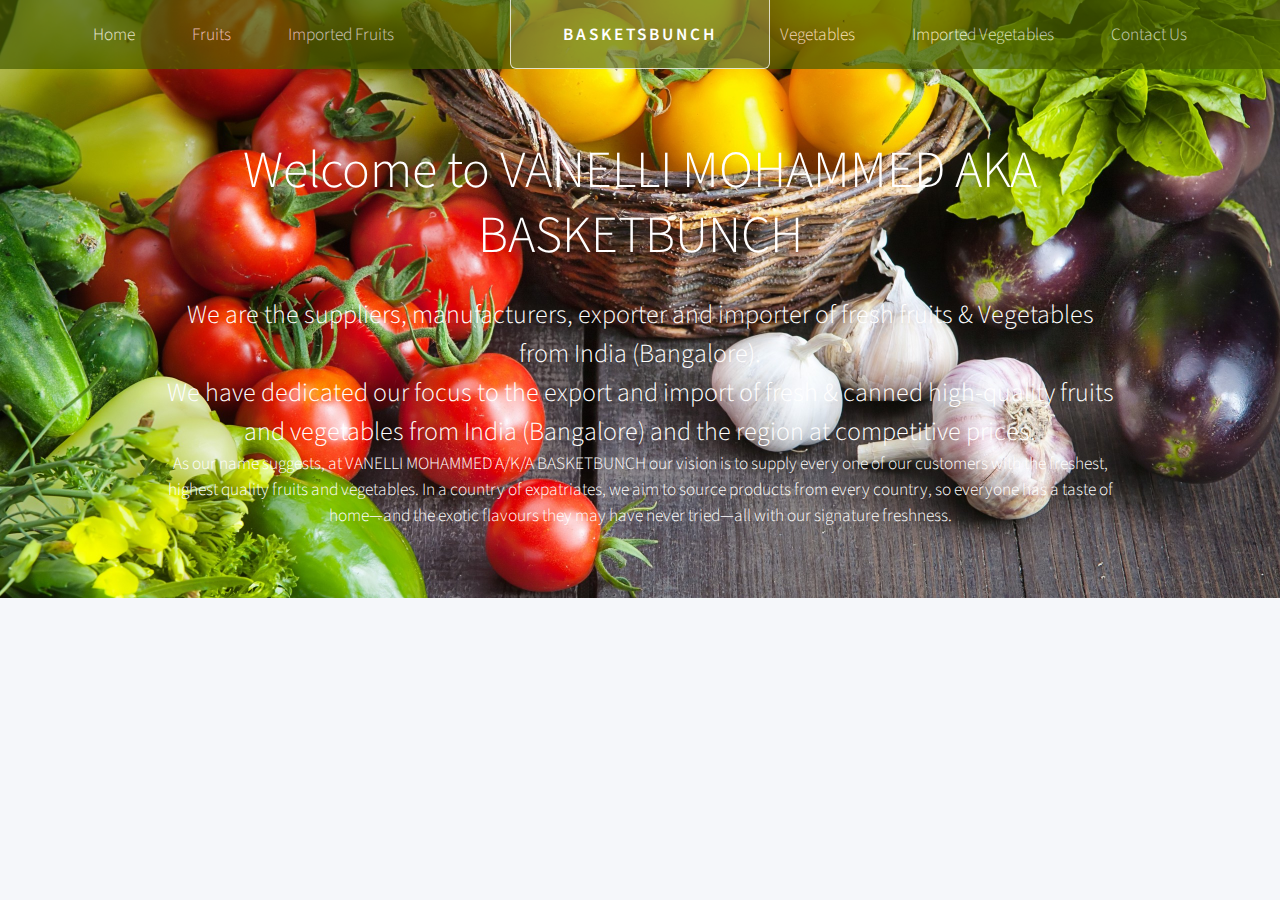
==== commit 7a253884: "Added Pages for Imported Stuff" ====
--- a/index.html
+++ b/index.html
@@ -1,207 +1,82 @@
 <!DOCTYPE HTML>
 <!--
-	Fruits and Veggies
-	By Chitvan 
+	BasketsBunch
+ ____     __          __                                
+/\  _`\  /\ \      __/\ \__                             
+\ \ \/\_\\ \ \___ /\_\ \ ,_\  __  __     __      ___    
+ \ \ \/_/_\ \  _ `\/\ \ \ \/ /\ \/\ \  /'__`\  /' _ `\  
+  \ \ \L\ \\ \ \ \ \ \ \ \ \_\ \ \_/ |/\ \L\.\_/\ \/\ \ 
+   \ \____/ \ \_\ \_\ \_\ \__\\ \___/ \ \__/.\_\ \_\ \_\
+    \/___/   \/_/\/_/\/_/\/__/ \/__/   \/__/\/_/\/_/\/_/
+                                                        
+ _____                           
+/\___ \            __            
+\/__/\ \     __   /\_\    ___    
+   _\ \ \  /'__`\ \/\ \ /' _ `\  
+  /\ \_\ \/\ \L\.\_\ \ \/\ \/\ \ 
+  \ \____/\ \__/.\_\\ \_\ \_\ \_\
+   \/___/  \/__/\/_/ \/_/\/_/\/_/
 -->
 <html>
 	<head>
-		<title>Fruits and Veggies</title>
+		<title>BasketsBunch</title>
 		<meta charset="utf-8" />
 		<meta name="viewport" content="width=device-width, initial-scale=1" />
 		<!--[if lte IE 8]><script src="assets/js/ie/html5shiv.js"></script><![endif]-->
 		<link rel="stylesheet" href="assets/css/main.css" />
+		<!--[if lte IE 8]><link rel="stylesheet" href="assets/css/ie8.css" /><![endif]-->
 		<!--[if lte IE 9]><link rel="stylesheet" href="assets/css/ie9.css" /><![endif]-->
-		<!--[if lte IE 8]><link rel="stylesheet" href="assets/css/ie8.css" /><![endif]-->
 	</head>
-	<body>
+	<body class="homepage">
+		<div id="page-wrapper">
 
-	<!-- Header -->
-<nav id="nav-main">
-						<ul>
-							<li style="white-space: nowrap;"><a href="index.html">Home</a></li>
-							<li style="white-space: nowrap;"><a href="index.html">Home2</a></li>
-							<li style="white-space: nowrap;"><a href="index.html">Home3</a></li>
-							<li style="white-space: nowrap;"><a href="index.html">Home4</a></li>
-							</ul>	
-							 
-					</nav>
+			<!-- Header -->
+				<div id="header-wrapper">
+					<div id="header" class="container">
 
-					<div id="nav-trigger">
-				    <span>Menu</span>
+						<!-- Logo -->
+							<h1 id="logo"><a href="index.html">BasketsBunch</a></h1>
+
+						<!-- Nav -->
+							<nav id="nav">
+								<ul>
+									<li><a href="#">Home</a></li>
+									<li><a href="fruits.html">Fruits</a></li>
+									<li><a href="importedfruits.html">Imported Fruits</a></li>
+									<li class="break"><a href="vegetables.html">Vegetables</a></li>
+									<li><a href="importedvegetables.html">Imported Vegetables</a></li>
+									<li><a href="contact.html">Contact Us</a></li>
+								</ul>
+							</nav>
+
+					</div>
+
+					<!-- Hero -->
+						<section id="hero" class="container">
+							<header>
+								<h2>Welcome to VANELLI MOHAMMED AKA BASKETBUNCH	</h2>
+							</header>
+							<p>We are the suppliers, manufacturers, exporter and importer of fresh fruits & Vegetables from India (Bangalore).
+							<br />
+							We have dedicated our focus to the export and import of fresh & canned high-quality fruits and vegetables from India (Bangalore) and the region at competitive prices.</p>
+						 
+						 As our name suggests, at VANELLI MOHAMMED A/K/A BASKETBUNCH our vision is to supply every one of our customers with the freshest, highest quality fruits and vegetables. In a country of expatriates, we aim to source products from every country, so everyone has a taste of home—and the exotic flavours they may have never tried—all with our signature freshness.
+						</section>
+
 				</div>
-				<nav id="nav-mobile"></nav>
 
-		<!-- Page Wrapper -->
-			<div id="page-wrapper">
+		 
 
-				
-				<!-- Banner -->
-					<section id="banner">
-						<div class="inner">
-							<div class="logo" title="Your logo here"><span class="icon fa-diamond"></span></div>
-							<h2>Fruits and Veggies Website</h2>
-							<p>Welcome to the best Fruits and Veggies Site </a></p>
-						</div>
-					</section>
-
-				<!-- Wrapper -->
-					<section id="wrapper">
-
-						<!-- One -->
-							<section id="one" class="wrapper spotlight style1">
-								<div class="inner">
-									<a href="#" class="image"><img src="images/pic01.jpg" alt="" /></a>
-									<div class="content">
-										<h2 class="major">Magna arcu feugiat</h2>
-										<p>Lorem ipsum dolor sit amet, etiam lorem adipiscing elit. Cras turpis ante, nullam sit amet turpis non, sollicitudin posuere urna. Mauris id tellus arcu. Nunc vehicula id nulla dignissim dapibus. Nullam ultrices, neque et faucibus viverra, ex nulla cursus.</p>
-										<a href="#modal1" class="special">Learn more</a>
-
-
-									</div>
-								</div>
-
-									
-							</section>
-
-						<!-- Two -->
-							<section id="two" class="wrapper alt spotlight style2">
-								<div class="inner">
-									<a href="#" class="image"><img src="images/pic02.jpg" alt="" /></a>
-									<div class="content">
-										<h2 class="major">Tempus adipiscing</h2>
-										<p>Lorem ipsum dolor sit amet, etiam lorem adipiscing elit. Cras turpis ante, nullam sit amet turpis non, sollicitudin posuere urna. Mauris id tellus arcu. Nunc vehicula id nulla dignissim dapibus. Nullam ultrices, neque et faucibus viverra, ex nulla cursus.</p>
-										<a href="#" class="special">Learn more</a>
-									</div>
-								</div>
-							</section>
-
-						<!-- Three -->
-							<section id="three" class="wrapper spotlight style3">
-								<div class="inner">
-									<a href="#" class="image"><img src="images/pic03.jpg" alt="" /></a>
-									<div class="content">
-										<h2 class="major">Nullam dignissim</h2>
-										<p>Lorem ipsum dolor sit amet, etiam lorem adipiscing elit. Cras turpis ante, nullam sit amet turpis non, sollicitudin posuere urna. Mauris id tellus arcu. Nunc vehicula id nulla dignissim dapibus. Nullam ultrices, neque et faucibus viverra, ex nulla cursus.</p>
-										<a href="#" class="special">Learn more</a>
-									</div>
-								</div>
-							</section>
-
-						<!-- Four -->
-							<section id="four" class="wrapper alt style1">
-								<div class="inner">
-									<h2 class="major">Vitae phasellus</h2>
-									<p>Cras mattis ante fermentum, malesuada neque vitae, eleifend erat. Phasellus non pulvinar erat. Fusce tincidunt, nisl eget mattis egestas, purus ipsum consequat orci, sit amet lobortis lorem lacus in tellus. Sed ac elementum arcu. Quisque placerat auctor laoreet.</p>
-									<section class="features">
-										<article>
-											<a href="#" class="image"><img src="images/pic04.jpg" alt="" /></a>
-											<h3 class="major">Sed feugiat lorem</h3>
-											<p>Lorem ipsum dolor sit amet, consectetur adipiscing vehicula id nulla dignissim dapibus ultrices.</p>
-											<a href="#" class="special">Learn more</a>
-										</article>
-										<article>
-											<a href="#" class="image"><img src="images/pic05.jpg" alt="" /></a>
-											<h3 class="major">Nisl placerat</h3>
-											<p>Lorem ipsum dolor sit amet, consectetur adipiscing vehicula id nulla dignissim dapibus ultrices.</p>
-											<a href="#" class="special">Learn more</a>
-										</article>
-										<article>
-											<a href="#" class="image"><img src="images/pic06.jpg" alt="" /></a>
-											<h3 class="major">Ante fermentum</h3>
-											<p>Lorem ipsum dolor sit amet, consectetur adipiscing vehicula id nulla dignissim dapibus ultrices.</p>
-											<a href="#" class="special">Learn more</a>
-										</article>
-										<article>
-											<a href="#" class="image"><img src="images/pic07.jpg" alt="" /></a>
-											<h3 class="major">Fusce consequat</h3>
-											<p>Lorem ipsum dolor sit amet, consectetur adipiscing vehicula id nulla dignissim dapibus ultrices.</p>
-											<a href="#" class="special">Learn more</a>
-										</article>
-									</section>
-									<ul class="actions">
-										<li><a href="#" class="button">Browse All</a></li>
-									</ul>
-								</div>
-							</section>
-
-					</section>
-
-				<!-- Footer -->
-					<section id="footer">
-						<div class="inner">
-							<h2 class="major">Get in touch</h2>
-							<p>Cras mattis ante fermentum, malesuada neque vitae, eleifend erat. Phasellus non pulvinar erat. Fusce tincidunt, nisl eget mattis egestas, purus ipsum consequat orci, sit amet lobortis lorem lacus in tellus. Sed ac elementum arcu. Quisque placerat auctor laoreet.</p>
-							<form method="post" action="#">
-								<div class="field">
-									<label for="name">Name</label>
-									<input type="text" name="name" id="name" />
-								</div>
-								<div class="field">
-									<label for="email">Email</label>
-									<input type="email" name="email" id="email" />
-								</div>
-								<div class="field">
-									<label for="message">Message</label>
-									<textarea name="message" id="message" rows="4"></textarea>
-								</div>
-								<ul class="actions">
-									<li><input type="submit" value="Send Message" /></li>
-								</ul>
-							</form>
-							<ul class="contact">
-								<li class="fa-home">
-									Untitled Inc<br />
-									1234 Somewhere Road Suite #2894<br />
-									Nashville, TN 00000-0000
-								</li>
-								<li class="fa-phone">(000) 000-0000</li>
-								<li class="fa-envelope"><a href="#">information@untitled.tld</a></li>
-								<li class="fa-twitter"><a href="#">twitter.com/untitled-tld</a></li>
-								<li class="fa-facebook"><a href="#">facebook.com/untitled-tld</a></li>
-								<li class="fa-instagram"><a href="#">instagram.com/untitled-tld</a></li>
-							</ul>
-							<ul class="copyright">
-								<li>&copy; Untitled Inc. All rights reserved.</li><li>Design: <a href="">Chitvan</a></li>
-							</ul>
-						</div>
-					</section>
-								
-
-								<div id="modal1" class="overlay">
-									  <a class="cancel" href="#"></a>
-									  <div class="modal">
-									    <h2>This is Modal Overlay 1</h2>
-									    <div class="content">
-									    <p>Click outside the modal to close.</p>
-									    </div>
-									  </div>
-									</div>
-			</div>
-
+		</div>
 
 		<!-- Scripts -->
+
+			<script src="assets/js/jquery.min.js"></script>
+			<script src="assets/js/jquery.dropotron.min.js"></script>
 			<script src="assets/js/skel.min.js"></script>
-			<script src="assets/js/jquery.min.js"></script>
-			<script src="assets/js/jquery.scrollex.min.js"></script>
 			<script src="assets/js/util.js"></script>
 			<!--[if lte IE 8]><script src="assets/js/ie/respond.min.js"></script><![endif]-->
 			<script src="assets/js/main.js"></script>
-			
-			<script>
-			$(document).ready(function(){
-			    $("#nav-mobile").html($("#nav-main").html());
-			    $("#nav-trigger span").click(function(){
-			        if ($("nav#nav-mobile ul").hasClass("expanded")) {
-			            $("nav#nav-mobile ul.expanded").removeClass("expanded").slideUp(250);
-			            $(this).removeClass("open");
-			        } else {
-			            $("nav#nav-mobile ul").addClass("expanded").slideDown(250);
-			            $(this).addClass("open");
-			        }
-			    });
-			});
-			</script>
 
 	</body>
-
 </html>--- a/assets/css/main.css
+++ b/assets/css/main.css
@@ -1,19 +1,7 @@
-@import url(font-awesome.min.css);
-@import url("https://fonts.googleapis.com/css?family=Raleway:200,700|Source+Sans+Pro:300,600,300italic,600italic");
-
- /* Custom */
-
-
-	#banner, #banner h2, #page-wrapper header a{color: #4c5c96;}
-
-	#banner p{font-weight: 700 !important;}
-
-	#footer h2, #footer p, #footer label, #footer li, #footer a{color: #fff !important;font-weight: 700 !important;}
-
-#footer {
-	background-color: rgba(76, 92, 150, 0.4);
-}
-
+@import url("font-awesome.min.css");
+@import url("http://fonts.googleapis.com/css?family=Source+Sans+Pro:300,300italic,400,400italic,600");
+
+ 
 
 /* Reset */
 
@@ -64,6 +52,165 @@
 		box-sizing: border-box;
 	}
 
+/* Containers */
+
+	.container {
+		margin-left: auto;
+		margin-right: auto;
+	}
+
+	.container.\31 25\25 {
+		width: 100%;
+		max-width: 1500px;
+		min-width: 1200px;
+	}
+
+	.container.\37 5\25 {
+		width: 900px;
+	}
+
+	.container.\35 0\25 {
+		width: 600px;
+	}
+
+	.container.\32 5\25 {
+		width: 300px;
+	}
+
+	.container {
+		width: 1200px;
+	}
+
+	@media screen and (max-width: 1280px) {
+
+		.container.\31 25\25 {
+			width: 100%;
+			max-width: 1200px;
+			min-width: 960px;
+		}
+
+		.container.\37 5\25 {
+			width: 720px;
+		}
+
+		.container.\35 0\25 {
+			width: 480px;
+		}
+
+		.container.\32 5\25 {
+			width: 240px;
+		}
+
+		.container {
+			width: 960px;
+		}
+
+	}
+
+	@media screen and (max-width: 1080px) {
+
+		.container.\31 25\25 {
+			width: 100%;
+			max-width: 125%;
+			min-width: 100%;
+		}
+
+		.container.\37 5\25 {
+			width: 75%;
+		}
+
+		.container.\35 0\25 {
+			width: 50%;
+		}
+
+		.container.\32 5\25 {
+			width: 25%;
+		}
+
+		.container {
+			width: 100%;
+		}
+
+	}
+
+	@media screen and (max-width: 820px) {
+
+		.container.\31 25\25 {
+			width: 100%;
+			max-width: 125%;
+			min-width: 100%;
+		}
+
+		.container.\37 5\25 {
+			width: 75%;
+		}
+
+		.container.\35 0\25 {
+			width: 50%;
+		}
+
+		.container.\32 5\25 {
+			width: 25%;
+		}
+
+		.container {
+			width: 100% !important;
+		}
+
+	}
+
+	@media screen and (max-width: 736px) {
+
+		.container.\31 25\25 {
+			width: 100%;
+			max-width: 125%;
+			min-width: 100%;
+		}
+
+		.container.\37 5\25 {
+			width: 75%;
+		}
+
+		.container.\35 0\25 {
+			width: 50%;
+		}
+
+		.container.\32 5\25 {
+			width: 25%;
+		}
+
+		.container {
+			width: 100% !important;
+		}
+
+	}
+
+	@media screen and (max-width: 480px) {
+
+		.container.\31 25\25 {
+			width: 100%;
+			max-width: 125%;
+			min-width: 100%;
+		}
+
+		.container.\37 5\25 {
+			width: 75%;
+		}
+
+		.container.\35 0\25 {
+			width: 50%;
+		}
+
+		.container.\32 5\25 {
+			width: 25%;
+		}
+
+		.container {
+			width: 100% !important;
+		}
+
+	}
+
 /* Grid */
 
 	.row {
@@ -96,99 +243,99 @@
 	}
 
 	.row.\30 \25 > * {
-		padding: 0 0 0 0em;
+		padding: 0px 0 0 0px;
 	}
 
 	.row.\30 \25 {
-		margin: 0 0 -1px 0em;
+		margin: 0px 0 -1px 0px;
 	}
 
 	.row.uniform.\30 \25 > * {
-		padding: 0em 0 0 0em;
+		padding: 0px 0 0 0px;
 	}
 
 	.row.uniform.\30 \25 {
-		margin: 0em 0 -1px 0em;
+		margin: 0px 0 -1px 0px;
 	}
 
 	.row > * {
-		padding: 0 0 0 1.75em;
+		padding: 50px 0 0 50px;
 	}
 
 	.row {
-		margin: 0 0 -1px -1.75em;
+		margin: -50px 0 -1px -50px;
 	}
 
 	.row.uniform > * {
-		padding: 1.75em 0 0 1.75em;
+		padding: 50px 0 0 50px;
 	}
 
 	.row.uniform {
-		margin: -1.75em 0 -1px -1.75em;
+		margin: -50px 0 -1px -50px;
 	}
 
 	.row.\32 00\25 > * {
-		padding: 0 0 0 3.5em;
+		padding: 100px 0 0 100px;
 	}
 
 	.row.\32 00\25 {
-		margin: 0 0 -1px -3.5em;
+		margin: -100px 0 -1px -100px;
 	}
 
 	.row.uniform.\32 00\25 > * {
-		padding: 3.5em 0 0 3.5em;
+		padding: 100px 0 0 100px;
 	}
 
 	.row.uniform.\32 00\25 {
-		margin: -3.5em 0 -1px -3.5em;
+		margin: -100px 0 -1px -100px;
 	}
 
 	.row.\31 50\25 > * {
-		padding: 0 0 0 2.625em;
+		padding: 75px 0 0 75px;
 	}
 
 	.row.\31 50\25 {
-		margin: 0 0 -1px -2.625em;
+		margin: -75px 0 -1px -75px;
 	}
 
 	.row.uniform.\31 50\25 > * {
-		padding: 2.625em 0 0 2.625em;
+		padding: 75px 0 0 75px;
 	}
 
 	.row.uniform.\31 50\25 {
-		margin: -2.625em 0 -1px -2.625em;
+		margin: -75px 0 -1px -75px;
 	}
 
 	.row.\35 0\25 > * {
-		padding: 0 0 0 0.875em;
+		padding: 25px 0 0 25px;
 	}
 
 	.row.\35 0\25 {
-		margin: 0 0 -1px -0.875em;
+		margin: -25px 0 -1px -25px;
 	}
 
 	.row.uniform.\35 0\25 > * {
-		padding: 0.875em 0 0 0.875em;
+		padding: 25px 0 0 25px;
 	}
 
 	.row.uniform.\35 0\25 {
-		margin: -0.875em 0 -1px -0.875em;
+		margin: -25px 0 -1px -25px;
 	}
 
 	.row.\32 5\25 > * {
-		padding: 0 0 0 0.4375em;
+		padding: 12.5px 0 0 12.5px;
 	}
 
 	.row.\32 5\25 {
-		margin: 0 0 -1px -0.4375em;
+		margin: -12.5px 0 -1px -12.5px;
 	}
 
 	.row.uniform.\32 5\25 > * {
-		padding: 0.4375em 0 0 0.4375em;
+		padding: 12.5px 0 0 12.5px;
 	}
 
 	.row.uniform.\32 5\25 {
-		margin: -0.4375em 0 -1px -0.4375em;
+		margin: -12.5px 0 -1px -12.5px;
 	}
 
 	.\31 2u, .\31 2u\24 {
@@ -322,646 +469,646 @@
 		margin-left: 8.33333%;
 	}
 
-	@media screen and (max-width: 1680px) {
+	@media screen and (max-width: 1280px) {
 
 		.row > * {
-			padding: 0 0 0 1.75em;
+			padding: 40px 0 0 40px;
 		}
 
 		.row {
-			margin: 0 0 -1px -1.75em;
+			margin: -40px 0 -1px -40px;
 		}
 
 		.row.uniform > * {
-			padding: 1.75em 0 0 1.75em;
+			padding: 40px 0 0 40px;
 		}
 
 		.row.uniform {
-			margin: -1.75em 0 -1px -1.75em;
+			margin: -40px 0 -1px -40px;
 		}
 
 		.row.\32 00\25 > * {
-			padding: 0 0 0 3.5em;
+			padding: 80px 0 0 80px;
 		}
 
 		.row.\32 00\25 {
-			margin: 0 0 -1px -3.5em;
+			margin: -80px 0 -1px -80px;
 		}
 
 		.row.uniform.\32 00\25 > * {
-			padding: 3.5em 0 0 3.5em;
+			padding: 80px 0 0 80px;
 		}
 
 		.row.uniform.\32 00\25 {
-			margin: -3.5em 0 -1px -3.5em;
+			margin: -80px 0 -1px -80px;
 		}
 
 		.row.\31 50\25 > * {
-			padding: 0 0 0 2.625em;
+			padding: 60px 0 0 60px;
 		}
 
 		.row.\31 50\25 {
-			margin: 0 0 -1px -2.625em;
+			margin: -60px 0 -1px -60px;
 		}
 
 		.row.uniform.\31 50\25 > * {
-			padding: 2.625em 0 0 2.625em;
+			padding: 60px 0 0 60px;
 		}
 
 		.row.uniform.\31 50\25 {
-			margin: -2.625em 0 -1px -2.625em;
+			margin: -60px 0 -1px -60px;
 		}
 
 		.row.\35 0\25 > * {
-			padding: 0 0 0 0.875em;
+			padding: 20px 0 0 20px;
 		}
 
 		.row.\35 0\25 {
-			margin: 0 0 -1px -0.875em;
+			margin: -20px 0 -1px -20px;
 		}
 
 		.row.uniform.\35 0\25 > * {
-			padding: 0.875em 0 0 0.875em;
+			padding: 20px 0 0 20px;
 		}
 
 		.row.uniform.\35 0\25 {
-			margin: -0.875em 0 -1px -0.875em;
+			margin: -20px 0 -1px -20px;
 		}
 
 		.row.\32 5\25 > * {
-			padding: 0 0 0 0.4375em;
+			padding: 10px 0 0 10px;
 		}
 
 		.row.\32 5\25 {
-			margin: 0 0 -1px -0.4375em;
+			margin: -10px 0 -1px -10px;
 		}
 
 		.row.uniform.\32 5\25 > * {
-			padding: 0.4375em 0 0 0.4375em;
+			padding: 10px 0 0 10px;
 		}
 
 		.row.uniform.\32 5\25 {
-			margin: -0.4375em 0 -1px -0.4375em;
-		}
-
-		.\31 2u\28xlarge\29, .\31 2u\24\28xlarge\29 {
+			margin: -10px 0 -1px -10px;
+		}
+
+		.\31 2u\28normal\29, .\31 2u\24\28normal\29 {
 			width: 100%;
 			clear: none;
 			margin-left: 0;
 		}
 
-		.\31 1u\28xlarge\29, .\31 1u\24\28xlarge\29 {
+		.\31 1u\28normal\29, .\31 1u\24\28normal\29 {
 			width: 91.6666666667%;
 			clear: none;
 			margin-left: 0;
 		}
 
-		.\31 0u\28xlarge\29, .\31 0u\24\28xlarge\29 {
+		.\31 0u\28normal\29, .\31 0u\24\28normal\29 {
 			width: 83.3333333333%;
 			clear: none;
 			margin-left: 0;
 		}
 
-		.\39 u\28xlarge\29, .\39 u\24\28xlarge\29 {
+		.\39 u\28normal\29, .\39 u\24\28normal\29 {
 			width: 75%;
 			clear: none;
 			margin-left: 0;
 		}
 
-		.\38 u\28xlarge\29, .\38 u\24\28xlarge\29 {
+		.\38 u\28normal\29, .\38 u\24\28normal\29 {
 			width: 66.6666666667%;
 			clear: none;
 			margin-left: 0;
 		}
 
-		.\37 u\28xlarge\29, .\37 u\24\28xlarge\29 {
+		.\37 u\28normal\29, .\37 u\24\28normal\29 {
 			width: 58.3333333333%;
 			clear: none;
 			margin-left: 0;
 		}
 
-		.\36 u\28xlarge\29, .\36 u\24\28xlarge\29 {
+		.\36 u\28normal\29, .\36 u\24\28normal\29 {
 			width: 50%;
 			clear: none;
 			margin-left: 0;
 		}
 
-		.\35 u\28xlarge\29, .\35 u\24\28xlarge\29 {
+		.\35 u\28normal\29, .\35 u\24\28normal\29 {
 			width: 41.6666666667%;
 			clear: none;
 			margin-left: 0;
 		}
 
-		.\34 u\28xlarge\29, .\34 u\24\28xlarge\29 {
+		.\34 u\28normal\29, .\34 u\24\28normal\29 {
 			width: 33.3333333333%;
 			clear: none;
 			margin-left: 0;
 		}
 
-		.\33 u\28xlarge\29, .\33 u\24\28xlarge\29 {
+		.\33 u\28normal\29, .\33 u\24\28normal\29 {
 			width: 25%;
 			clear: none;
 			margin-left: 0;
 		}
 
-		.\32 u\28xlarge\29, .\32 u\24\28xlarge\29 {
+		.\32 u\28normal\29, .\32 u\24\28normal\29 {
 			width: 16.6666666667%;
 			clear: none;
 			margin-left: 0;
 		}
 
-		.\31 u\28xlarge\29, .\31 u\24\28xlarge\29 {
+		.\31 u\28normal\29, .\31 u\24\28normal\29 {
 			width: 8.3333333333%;
 			clear: none;
 			margin-left: 0;
 		}
 
-		.\31 2u\24\28xlarge\29 + *,
-		.\31 1u\24\28xlarge\29 + *,
-		.\31 0u\24\28xlarge\29 + *,
-		.\39 u\24\28xlarge\29 + *,
-		.\38 u\24\28xlarge\29 + *,
-		.\37 u\24\28xlarge\29 + *,
-		.\36 u\24\28xlarge\29 + *,
-		.\35 u\24\28xlarge\29 + *,
-		.\34 u\24\28xlarge\29 + *,
-		.\33 u\24\28xlarge\29 + *,
-		.\32 u\24\28xlarge\29 + *,
-		.\31 u\24\28xlarge\29 + * {
+		.\31 2u\24\28normal\29 + *,
+		.\31 1u\24\28normal\29 + *,
+		.\31 0u\24\28normal\29 + *,
+		.\39 u\24\28normal\29 + *,
+		.\38 u\24\28normal\29 + *,
+		.\37 u\24\28normal\29 + *,
+		.\36 u\24\28normal\29 + *,
+		.\35 u\24\28normal\29 + *,
+		.\34 u\24\28normal\29 + *,
+		.\33 u\24\28normal\29 + *,
+		.\32 u\24\28normal\29 + *,
+		.\31 u\24\28normal\29 + * {
 			clear: left;
 		}
 
-		.\-11u\28xlarge\29 {
+		.\-11u\28normal\29 {
 			margin-left: 91.66667%;
 		}
 
-		.\-10u\28xlarge\29 {
+		.\-10u\28normal\29 {
 			margin-left: 83.33333%;
 		}
 
-		.\-9u\28xlarge\29 {
+		.\-9u\28normal\29 {
 			margin-left: 75%;
 		}
 
-		.\-8u\28xlarge\29 {
+		.\-8u\28normal\29 {
 			margin-left: 66.66667%;
 		}
 
-		.\-7u\28xlarge\29 {
+		.\-7u\28normal\29 {
 			margin-left: 58.33333%;
 		}
 
-		.\-6u\28xlarge\29 {
+		.\-6u\28normal\29 {
 			margin-left: 50%;
 		}
 
-		.\-5u\28xlarge\29 {
+		.\-5u\28normal\29 {
 			margin-left: 41.66667%;
 		}
 
-		.\-4u\28xlarge\29 {
+		.\-4u\28normal\29 {
 			margin-left: 33.33333%;
 		}
 
-		.\-3u\28xlarge\29 {
+		.\-3u\28normal\29 {
 			margin-left: 25%;
 		}
 
-		.\-2u\28xlarge\29 {
+		.\-2u\28normal\29 {
 			margin-left: 16.66667%;
 		}
 
-		.\-1u\28xlarge\29 {
+		.\-1u\28normal\29 {
 			margin-left: 8.33333%;
 		}
 
 	}
 
-	@media screen and (max-width: 1280px) {
+	@media screen and (max-width: 1080px) {
 
 		.row > * {
-			padding: 0 0 0 1.75em;
+			padding: 40px 0 0 40px;
 		}
 
 		.row {
-			margin: 0 0 -1px -1.75em;
+			margin: -40px 0 -1px -40px;
 		}
 
 		.row.uniform > * {
-			padding: 1.75em 0 0 1.75em;
+			padding: 40px 0 0 40px;
 		}
 
 		.row.uniform {
-			margin: -1.75em 0 -1px -1.75em;
+			margin: -40px 0 -1px -40px;
 		}
 
 		.row.\32 00\25 > * {
-			padding: 0 0 0 3.5em;
+			padding: 80px 0 0 80px;
 		}
 
 		.row.\32 00\25 {
-			margin: 0 0 -1px -3.5em;
+			margin: -80px 0 -1px -80px;
 		}
 
 		.row.uniform.\32 00\25 > * {
-			padding: 3.5em 0 0 3.5em;
+			padding: 80px 0 0 80px;
 		}
 
 		.row.uniform.\32 00\25 {
-			margin: -3.5em 0 -1px -3.5em;
+			margin: -80px 0 -1px -80px;
 		}
 
 		.row.\31 50\25 > * {
-			padding: 0 0 0 2.625em;
+			padding: 60px 0 0 60px;
 		}
 
 		.row.\31 50\25 {
-			margin: 0 0 -1px -2.625em;
+			margin: -60px 0 -1px -60px;
 		}
 
 		.row.uniform.\31 50\25 > * {
-			padding: 2.625em 0 0 2.625em;
+			padding: 60px 0 0 60px;
 		}
 
 		.row.uniform.\31 50\25 {
-			margin: -2.625em 0 -1px -2.625em;
+			margin: -60px 0 -1px -60px;
 		}
 
 		.row.\35 0\25 > * {
-			padding: 0 0 0 0.875em;
+			padding: 20px 0 0 20px;
 		}
 
 		.row.\35 0\25 {
-			margin: 0 0 -1px -0.875em;
+			margin: -20px 0 -1px -20px;
 		}
 
 		.row.uniform.\35 0\25 > * {
-			padding: 0.875em 0 0 0.875em;
+			padding: 20px 0 0 20px;
 		}
 
 		.row.uniform.\35 0\25 {
-			margin: -0.875em 0 -1px -0.875em;
+			margin: -20px 0 -1px -20px;
 		}
 
 		.row.\32 5\25 > * {
-			padding: 0 0 0 0.4375em;
+			padding: 10px 0 0 10px;
 		}
 
 		.row.\32 5\25 {
-			margin: 0 0 -1px -0.4375em;
+			margin: -10px 0 -1px -10px;
 		}
 
 		.row.uniform.\32 5\25 > * {
-			padding: 0.4375em 0 0 0.4375em;
+			padding: 10px 0 0 10px;
 		}
 
 		.row.uniform.\32 5\25 {
-			margin: -0.4375em 0 -1px -0.4375em;
-		}
-
-		.\31 2u\28large\29, .\31 2u\24\28large\29 {
+			margin: -10px 0 -1px -10px;
+		}
+
+		.\31 2u\28narrow\29, .\31 2u\24\28narrow\29 {
 			width: 100%;
 			clear: none;
 			margin-left: 0;
 		}
 
-		.\31 1u\28large\29, .\31 1u\24\28large\29 {
+		.\31 1u\28narrow\29, .\31 1u\24\28narrow\29 {
 			width: 91.6666666667%;
 			clear: none;
 			margin-left: 0;
 		}
 
-		.\31 0u\28large\29, .\31 0u\24\28large\29 {
+		.\31 0u\28narrow\29, .\31 0u\24\28narrow\29 {
 			width: 83.3333333333%;
 			clear: none;
 			margin-left: 0;
 		}
 
-		.\39 u\28large\29, .\39 u\24\28large\29 {
+		.\39 u\28narrow\29, .\39 u\24\28narrow\29 {
 			width: 75%;
 			clear: none;
 			margin-left: 0;
 		}
 
-		.\38 u\28large\29, .\38 u\24\28large\29 {
+		.\38 u\28narrow\29, .\38 u\24\28narrow\29 {
 			width: 66.6666666667%;
 			clear: none;
 			margin-left: 0;
 		}
 
-		.\37 u\28large\29, .\37 u\24\28large\29 {
+		.\37 u\28narrow\29, .\37 u\24\28narrow\29 {
 			width: 58.3333333333%;
 			clear: none;
 			margin-left: 0;
 		}
 
-		.\36 u\28large\29, .\36 u\24\28large\29 {
+		.\36 u\28narrow\29, .\36 u\24\28narrow\29 {
 			width: 50%;
 			clear: none;
 			margin-left: 0;
 		}
 
-		.\35 u\28large\29, .\35 u\24\28large\29 {
+		.\35 u\28narrow\29, .\35 u\24\28narrow\29 {
 			width: 41.6666666667%;
 			clear: none;
 			margin-left: 0;
 		}
 
-		.\34 u\28large\29, .\34 u\24\28large\29 {
+		.\34 u\28narrow\29, .\34 u\24\28narrow\29 {
 			width: 33.3333333333%;
 			clear: none;
 			margin-left: 0;
 		}
 
-		.\33 u\28large\29, .\33 u\24\28large\29 {
+		.\33 u\28narrow\29, .\33 u\24\28narrow\29 {
 			width: 25%;
 			clear: none;
 			margin-left: 0;
 		}
 
-		.\32 u\28large\29, .\32 u\24\28large\29 {
+		.\32 u\28narrow\29, .\32 u\24\28narrow\29 {
 			width: 16.6666666667%;
 			clear: none;
 			margin-left: 0;
 		}
 
-		.\31 u\28large\29, .\31 u\24\28large\29 {
+		.\31 u\28narrow\29, .\31 u\24\28narrow\29 {
 			width: 8.3333333333%;
 			clear: none;
 			margin-left: 0;
 		}
 
-		.\31 2u\24\28large\29 + *,
-		.\31 1u\24\28large\29 + *,
-		.\31 0u\24\28large\29 + *,
-		.\39 u\24\28large\29 + *,
-		.\38 u\24\28large\29 + *,
-		.\37 u\24\28large\29 + *,
-		.\36 u\24\28large\29 + *,
-		.\35 u\24\28large\29 + *,
-		.\34 u\24\28large\29 + *,
-		.\33 u\24\28large\29 + *,
-		.\32 u\24\28large\29 + *,
-		.\31 u\24\28large\29 + * {
+		.\31 2u\24\28narrow\29 + *,
+		.\31 1u\24\28narrow\29 + *,
+		.\31 0u\24\28narrow\29 + *,
+		.\39 u\24\28narrow\29 + *,
+		.\38 u\24\28narrow\29 + *,
+		.\37 u\24\28narrow\29 + *,
+		.\36 u\24\28narrow\29 + *,
+		.\35 u\24\28narrow\29 + *,
+		.\34 u\24\28narrow\29 + *,
+		.\33 u\24\28narrow\29 + *,
+		.\32 u\24\28narrow\29 + *,
+		.\31 u\24\28narrow\29 + * {
 			clear: left;
 		}
 
-		.\-11u\28large\29 {
+		.\-11u\28narrow\29 {
 			margin-left: 91.66667%;
 		}
 
-		.\-10u\28large\29 {
+		.\-10u\28narrow\29 {
 			margin-left: 83.33333%;
 		}
 
-		.\-9u\28large\29 {
+		.\-9u\28narrow\29 {
 			margin-left: 75%;
 		}
 
-		.\-8u\28large\29 {
+		.\-8u\28narrow\29 {
 			margin-left: 66.66667%;
 		}
 
-		.\-7u\28large\29 {
+		.\-7u\28narrow\29 {
 			margin-left: 58.33333%;
 		}
 
-		.\-6u\28large\29 {
+		.\-6u\28narrow\29 {
 			margin-left: 50%;
 		}
 
-		.\-5u\28large\29 {
+		.\-5u\28narrow\29 {
 			margin-left: 41.66667%;
 		}
 
-		.\-4u\28large\29 {
+		.\-4u\28narrow\29 {
 			margin-left: 33.33333%;
 		}
 
-		.\-3u\28large\29 {
+		.\-3u\28narrow\29 {
 			margin-left: 25%;
 		}
 
-		.\-2u\28large\29 {
+		.\-2u\28narrow\29 {
 			margin-left: 16.66667%;
 		}
 
-		.\-1u\28large\29 {
+		.\-1u\28narrow\29 {
 			margin-left: 8.33333%;
 		}
 
 	}
 
-	@media screen and (max-width: 980px) {
+	@media screen and (max-width: 820px) {
 
 		.row > * {
-			padding: 0 0 0 1.75em;
+			padding: 30px 0 0 30px;
 		}
 
 		.row {
-			margin: 0 0 -1px -1.75em;
+			margin: -30px 0 -1px -30px;
 		}
 
 		.row.uniform > * {
-			padding: 1.75em 0 0 1.75em;
+			padding: 30px 0 0 30px;
 		}
 
 		.row.uniform {
-			margin: -1.75em 0 -1px -1.75em;
+			margin: -30px 0 -1px -30px;
 		}
 
 		.row.\32 00\25 > * {
-			padding: 0 0 0 3.5em;
+			padding: 60px 0 0 60px;
 		}
 
 		.row.\32 00\25 {
-			margin: 0 0 -1px -3.5em;
+			margin: -60px 0 -1px -60px;
 		}
 
 		.row.uniform.\32 00\25 > * {
-			padding: 3.5em 0 0 3.5em;
+			padding: 60px 0 0 60px;
 		}
 
 		.row.uniform.\32 00\25 {
-			margin: -3.5em 0 -1px -3.5em;
+			margin: -60px 0 -1px -60px;
 		}
 
 		.row.\31 50\25 > * {
-			padding: 0 0 0 2.625em;
+			padding: 45px 0 0 45px;
 		}
 
 		.row.\31 50\25 {
-			margin: 0 0 -1px -2.625em;
+			margin: -45px 0 -1px -45px;
 		}
 
 		.row.uniform.\31 50\25 > * {
-			padding: 2.625em 0 0 2.625em;
+			padding: 45px 0 0 45px;
 		}
 
 		.row.uniform.\31 50\25 {
-			margin: -2.625em 0 -1px -2.625em;
+			margin: -45px 0 -1px -45px;
 		}
 
 		.row.\35 0\25 > * {
-			padding: 0 0 0 0.875em;
+			padding: 15px 0 0 15px;
 		}
 
 		.row.\35 0\25 {
-			margin: 0 0 -1px -0.875em;
+			margin: -15px 0 -1px -15px;
 		}
 
 		.row.uniform.\35 0\25 > * {
-			padding: 0.875em 0 0 0.875em;
+			padding: 15px 0 0 15px;
 		}
 
 		.row.uniform.\35 0\25 {
-			margin: -0.875em 0 -1px -0.875em;
+			margin: -15px 0 -1px -15px;
 		}
 
 		.row.\32 5\25 > * {
-			padding: 0 0 0 0.4375em;
+			padding: 7.5px 0 0 7.5px;
 		}
 
 		.row.\32 5\25 {
-			margin: 0 0 -1px -0.4375em;
+			margin: -7.5px 0 -1px -7.5px;
 		}
 
 		.row.uniform.\32 5\25 > * {
-			padding: 0.4375em 0 0 0.4375em;
+			padding: 7.5px 0 0 7.5px;
 		}
 
 		.row.uniform.\32 5\25 {
-			margin: -0.4375em 0 -1px -0.4375em;
-		}
-
-		.\31 2u\28medium\29, .\31 2u\24\28medium\29 {
+			margin: -7.5px 0 -1px -7.5px;
+		}
+
+		.\31 2u\28narrower\29, .\31 2u\24\28narrower\29 {
 			width: 100%;
 			clear: none;
 			margin-left: 0;
 		}
 
-		.\31 1u\28medium\29, .\31 1u\24\28medium\29 {
+		.\31 1u\28narrower\29, .\31 1u\24\28narrower\29 {
 			width: 91.6666666667%;
 			clear: none;
 			margin-left: 0;
 		}
 
-		.\31 0u\28medium\29, .\31 0u\24\28medium\29 {
+		.\31 0u\28narrower\29, .\31 0u\24\28narrower\29 {
 			width: 83.3333333333%;
 			clear: none;
 			margin-left: 0;
 		}
 
-		.\39 u\28medium\29, .\39 u\24\28medium\29 {
+		.\39 u\28narrower\29, .\39 u\24\28narrower\29 {
 			width: 75%;
 			clear: none;
 			margin-left: 0;
 		}
 
-		.\38 u\28medium\29, .\38 u\24\28medium\29 {
+		.\38 u\28narrower\29, .\38 u\24\28narrower\29 {
 			width: 66.6666666667%;
 			clear: none;
 			margin-left: 0;
 		}
 
-		.\37 u\28medium\29, .\37 u\24\28medium\29 {
+		.\37 u\28narrower\29, .\37 u\24\28narrower\29 {
 			width: 58.3333333333%;
 			clear: none;
 			margin-left: 0;
 		}
 
-		.\36 u\28medium\29, .\36 u\24\28medium\29 {
+		.\36 u\28narrower\29, .\36 u\24\28narrower\29 {
 			width: 50%;
 			clear: none;
 			margin-left: 0;
 		}
 
-		.\35 u\28medium\29, .\35 u\24\28medium\29 {
+		.\35 u\28narrower\29, .\35 u\24\28narrower\29 {
 			width: 41.6666666667%;
 			clear: none;
 			margin-left: 0;
 		}
 
-		.\34 u\28medium\29, .\34 u\24\28medium\29 {
+		.\34 u\28narrower\29, .\34 u\24\28narrower\29 {
 			width: 33.3333333333%;
 			clear: none;
 			margin-left: 0;
 		}
 
-		.\33 u\28medium\29, .\33 u\24\28medium\29 {
+		.\33 u\28narrower\29, .\33 u\24\28narrower\29 {
 			width: 25%;
 			clear: none;
 			margin-left: 0;
 		}
 
-		.\32 u\28medium\29, .\32 u\24\28medium\29 {
+		.\32 u\28narrower\29, .\32 u\24\28narrower\29 {
 			width: 16.6666666667%;
 			clear: none;
 			margin-left: 0;
 		}
 
-		.\31 u\28medium\29, .\31 u\24\28medium\29 {
+		.\31 u\28narrower\29, .\31 u\24\28narrower\29 {
 			width: 8.3333333333%;
 			clear: none;
 			margin-left: 0;
 		}
 
-		.\31 2u\24\28medium\29 + *,
-		.\31 1u\24\28medium\29 + *,
-		.\31 0u\24\28medium\29 + *,
-		.\39 u\24\28medium\29 + *,
-		.\38 u\24\28medium\29 + *,
-		.\37 u\24\28medium\29 + *,
-		.\36 u\24\28medium\29 + *,
-		.\35 u\24\28medium\29 + *,
-		.\34 u\24\28medium\29 + *,
-		.\33 u\24\28medium\29 + *,
-		.\32 u\24\28medium\29 + *,
-		.\31 u\24\28medium\29 + * {
+		.\31 2u\24\28narrower\29 + *,
+		.\31 1u\24\28narrower\29 + *,
+		.\31 0u\24\28narrower\29 + *,
+		.\39 u\24\28narrower\29 + *,
+		.\38 u\24\28narrower\29 + *,
+		.\37 u\24\28narrower\29 + *,
+		.\36 u\24\28narrower\29 + *,
+		.\35 u\24\28narrower\29 + *,
+		.\34 u\24\28narrower\29 + *,
+		.\33 u\24\28narrower\29 + *,
+		.\32 u\24\28narrower\29 + *,
+		.\31 u\24\28narrower\29 + * {
 			clear: left;
 		}
 
-		.\-11u\28medium\29 {
+		.\-11u\28narrower\29 {
 			margin-left: 91.66667%;
 		}
 
-		.\-10u\28medium\29 {
+		.\-10u\28narrower\29 {
 			margin-left: 83.33333%;
 		}
 
-		.\-9u\28medium\29 {
+		.\-9u\28narrower\29 {
 			margin-left: 75%;
 		}
 
-		.\-8u\28medium\29 {
+		.\-8u\28narrower\29 {
 			margin-left: 66.66667%;
 		}
 
-		.\-7u\28medium\29 {
+		.\-7u\28narrower\29 {
 			margin-left: 58.33333%;
 		}
 
-		.\-6u\28medium\29 {
+		.\-6u\28narrower\29 {
 			margin-left: 50%;
 		}
 
-		.\-5u\28medium\29 {
+		.\-5u\28narrower\29 {
 			margin-left: 41.66667%;
 		}
 
-		.\-4u\28medium\29 {
+		.\-4u\28narrower\29 {
 			margin-left: 33.33333%;
 		}
 
-		.\-3u\28medium\29 {
+		.\-3u\28narrower\29 {
 			margin-left: 25%;
 		}
 
-		.\-2u\28medium\29 {
+		.\-2u\28narrower\29 {
 			margin-left: 16.66667%;
 		}
 
-		.\-1u\28medium\29 {
+		.\-1u\28narrower\29 {
 			margin-left: 8.33333%;
 		}
 
@@ -970,643 +1117,428 @@
 	@media screen and (max-width: 736px) {
 
 		.row > * {
-			padding: 0 0 0 1.25em;
+			padding: 30px 0 0 30px;
 		}
 
 		.row {
-			margin: 0 0 -1px -1.25em;
+			margin: -30px 0 -1px -30px;
 		}
 
 		.row.uniform > * {
-			padding: 1.25em 0 0 1.25em;
+			padding: 30px 0 0 30px;
 		}
 
 		.row.uniform {
-			margin: -1.25em 0 -1px -1.25em;
+			margin: -30px 0 -1px -30px;
 		}
 
 		.row.\32 00\25 > * {
-			padding: 0 0 0 2.5em;
+			padding: 60px 0 0 60px;
 		}
 
 		.row.\32 00\25 {
-			margin: 0 0 -1px -2.5em;
+			margin: -60px 0 -1px -60px;
 		}
 
 		.row.uniform.\32 00\25 > * {
-			padding: 2.5em 0 0 2.5em;
+			padding: 60px 0 0 60px;
 		}
 
 		.row.uniform.\32 00\25 {
-			margin: -2.5em 0 -1px -2.5em;
+			margin: -60px 0 -1px -60px;
 		}
 
 		.row.\31 50\25 > * {
-			padding: 0 0 0 1.875em;
+			padding: 45px 0 0 45px;
 		}
 
 		.row.\31 50\25 {
-			margin: 0 0 -1px -1.875em;
+			margin: -45px 0 -1px -45px;
 		}
 
 		.row.uniform.\31 50\25 > * {
-			padding: 1.875em 0 0 1.875em;
+			padding: 45px 0 0 45px;
 		}
 
 		.row.uniform.\31 50\25 {
-			margin: -1.875em 0 -1px -1.875em;
+			margin: -45px 0 -1px -45px;
 		}
 
 		.row.\35 0\25 > * {
-			padding: 0 0 0 0.625em;
+			padding: 15px 0 0 15px;
 		}
 
 		.row.\35 0\25 {
-			margin: 0 0 -1px -0.625em;
+			margin: -15px 0 -1px -15px;
 		}
 
 		.row.uniform.\35 0\25 > * {
-			padding: 0.625em 0 0 0.625em;
+			padding: 15px 0 0 15px;
 		}
 
 		.row.uniform.\35 0\25 {
-			margin: -0.625em 0 -1px -0.625em;
+			margin: -15px 0 -1px -15px;
 		}
 
 		.row.\32 5\25 > * {
-			padding: 0 0 0 0.3125em;
+			padding: 7.5px 0 0 7.5px;
 		}
 
 		.row.\32 5\25 {
-			margin: 0 0 -1px -0.3125em;
+			margin: -7.5px 0 -1px -7.5px;
 		}
 
 		.row.uniform.\32 5\25 > * {
-			padding: 0.3125em 0 0 0.3125em;
+			padding: 7.5px 0 0 7.5px;
 		}
 
 		.row.uniform.\32 5\25 {
-			margin: -0.3125em 0 -1px -0.3125em;
-		}
-
-		.\31 2u\28small\29, .\31 2u\24\28small\29 {
+			margin: -7.5px 0 -1px -7.5px;
+		}
+
+		.\31 2u\28mobile\29, .\31 2u\24\28mobile\29 {
 			width: 100%;
 			clear: none;
 			margin-left: 0;
 		}
 
-		.\31 1u\28small\29, .\31 1u\24\28small\29 {
+		.\31 1u\28mobile\29, .\31 1u\24\28mobile\29 {
 			width: 91.6666666667%;
 			clear: none;
 			margin-left: 0;
 		}
 
-		.\31 0u\28small\29, .\31 0u\24\28small\29 {
+		.\31 0u\28mobile\29, .\31 0u\24\28mobile\29 {
 			width: 83.3333333333%;
 			clear: none;
 			margin-left: 0;
 		}
 
-		.\39 u\28small\29, .\39 u\24\28small\29 {
+		.\39 u\28mobile\29, .\39 u\24\28mobile\29 {
 			width: 75%;
 			clear: none;
 			margin-left: 0;
 		}
 
-		.\38 u\28small\29, .\38 u\24\28small\29 {
+		.\38 u\28mobile\29, .\38 u\24\28mobile\29 {
 			width: 66.6666666667%;
 			clear: none;
 			margin-left: 0;
 		}
 
-		.\37 u\28small\29, .\37 u\24\28small\29 {
+		.\37 u\28mobile\29, .\37 u\24\28mobile\29 {
 			width: 58.3333333333%;
 			clear: none;
 			margin-left: 0;
 		}
 
-		.\36 u\28small\29, .\36 u\24\28small\29 {
+		.\36 u\28mobile\29, .\36 u\24\28mobile\29 {
 			width: 50%;
 			clear: none;
 			margin-left: 0;
 		}
 
-		.\35 u\28small\29, .\35 u\24\28small\29 {
+		.\35 u\28mobile\29, .\35 u\24\28mobile\29 {
 			width: 41.6666666667%;
 			clear: none;
 			margin-left: 0;
 		}
 
-		.\34 u\28small\29, .\34 u\24\28small\29 {
+		.\34 u\28mobile\29, .\34 u\24\28mobile\29 {
 			width: 33.3333333333%;
 			clear: none;
 			margin-left: 0;
 		}
 
-		.\33 u\28small\29, .\33 u\24\28small\29 {
+		.\33 u\28mobile\29, .\33 u\24\28mobile\29 {
 			width: 25%;
 			clear: none;
 			margin-left: 0;
 		}
 
-		.\32 u\28small\29, .\32 u\24\28small\29 {
+		.\32 u\28mobile\29, .\32 u\24\28mobile\29 {
 			width: 16.6666666667%;
 			clear: none;
 			margin-left: 0;
 		}
 
-		.\31 u\28small\29, .\31 u\24\28small\29 {
+		.\31 u\28mobile\29, .\31 u\24\28mobile\29 {
 			width: 8.3333333333%;
 			clear: none;
 			margin-left: 0;
 		}
 
-		.\31 2u\24\28small\29 + *,
-		.\31 1u\24\28small\29 + *,
-		.\31 0u\24\28small\29 + *,
-		.\39 u\24\28small\29 + *,
-		.\38 u\24\28small\29 + *,
-		.\37 u\24\28small\29 + *,
-		.\36 u\24\28small\29 + *,
-		.\35 u\24\28small\29 + *,
-		.\34 u\24\28small\29 + *,
-		.\33 u\24\28small\29 + *,
-		.\32 u\24\28small\29 + *,
-		.\31 u\24\28small\29 + * {
+		.\31 2u\24\28mobile\29 + *,
+		.\31 1u\24\28mobile\29 + *,
+		.\31 0u\24\28mobile\29 + *,
+		.\39 u\24\28mobile\29 + *,
+		.\38 u\24\28mobile\29 + *,
+		.\37 u\24\28mobile\29 + *,
+		.\36 u\24\28mobile\29 + *,
+		.\35 u\24\28mobile\29 + *,
+		.\34 u\24\28mobile\29 + *,
+		.\33 u\24\28mobile\29 + *,
+		.\32 u\24\28mobile\29 + *,
+		.\31 u\24\28mobile\29 + * {
 			clear: left;
 		}
 
-		.\-11u\28small\29 {
+		.\-11u\28mobile\29 {
 			margin-left: 91.66667%;
 		}
 
-		.\-10u\28small\29 {
+		.\-10u\28mobile\29 {
 			margin-left: 83.33333%;
 		}
 
-		.\-9u\28small\29 {
+		.\-9u\28mobile\29 {
 			margin-left: 75%;
 		}
 
-		.\-8u\28small\29 {
+		.\-8u\28mobile\29 {
 			margin-left: 66.66667%;
 		}
 
-		.\-7u\28small\29 {
+		.\-7u\28mobile\29 {
 			margin-left: 58.33333%;
 		}
 
-		.\-6u\28small\29 {
+		.\-6u\28mobile\29 {
 			margin-left: 50%;
 		}
 
-		.\-5u\28small\29 {
+		.\-5u\28mobile\29 {
 			margin-left: 41.66667%;
 		}
 
-		.\-4u\28small\29 {
+		.\-4u\28mobile\29 {
 			margin-left: 33.33333%;
 		}
 
-		.\-3u\28small\29 {
+		.\-3u\28mobile\29 {
 			margin-left: 25%;
 		}
 
-		.\-2u\28small\29 {
+		.\-2u\28mobile\29 {
 			margin-left: 16.66667%;
 		}
 
-		.\-1u\28small\29 {
+		.\-1u\28mobile\29 {
 			margin-left: 8.33333%;
 		}
 
 	}
 
-	@media screen and (max-width: 640px) {
+	@media screen and (max-width: 480px) {
 
 		.row > * {
-			padding: 0 0 0 1.25em;
+			padding: 20px 0 0 20px;
 		}
 
 		.row {
-			margin: 0 0 -1px -1.25em;
+			margin: -20px 0 -1px -20px;
 		}
 
 		.row.uniform > * {
-			padding: 1.25em 0 0 1.25em;
+			padding: 20px 0 0 20px;
 		}
 
 		.row.uniform {
-			margin: -1.25em 0 -1px -1.25em;
+			margin: -20px 0 -1px -20px;
 		}
 
 		.row.\32 00\25 > * {
-			padding: 0 0 0 2.5em;
+			padding: 40px 0 0 40px;
 		}
 
 		.row.\32 00\25 {
-			margin: 0 0 -1px -2.5em;
+			margin: -40px 0 -1px -40px;
 		}
 
 		.row.uniform.\32 00\25 > * {
-			padding: 2.5em 0 0 2.5em;
+			padding: 40px 0 0 40px;
 		}
 
 		.row.uniform.\32 00\25 {
-			margin: -2.5em 0 -1px -2.5em;
+			margin: -40px 0 -1px -40px;
 		}
 
 		.row.\31 50\25 > * {
-			padding: 0 0 0 1.875em;
+			padding: 30px 0 0 30px;
 		}
 
 		.row.\31 50\25 {
-			margin: 0 0 -1px -1.875em;
+			margin: -30px 0 -1px -30px;
 		}
 
 		.row.uniform.\31 50\25 > * {
-			padding: 1.875em 0 0 1.875em;
+			padding: 30px 0 0 30px;
 		}
 
 		.row.uniform.\31 50\25 {
-			margin: -1.875em 0 -1px -1.875em;
+			margin: -30px 0 -1px -30px;
 		}
 
 		.row.\35 0\25 > * {
-			padding: 0 0 0 0.625em;
+			padding: 10px 0 0 10px;
 		}
 
 		.row.\35 0\25 {
-			margin: 0 0 -1px -0.625em;
+			margin: -10px 0 -1px -10px;
 		}
 
 		.row.uniform.\35 0\25 > * {
-			padding: 0.625em 0 0 0.625em;
+			padding: 10px 0 0 10px;
 		}
 
 		.row.uniform.\35 0\25 {
-			margin: -0.625em 0 -1px -0.625em;
+			margin: -10px 0 -1px -10px;
 		}
 
 		.row.\32 5\25 > * {
-			padding: 0 0 0 0.3125em;
+			padding: 5px 0 0 5px;
 		}
 
 		.row.\32 5\25 {
-			margin: 0 0 -1px -0.3125em;
+			margin: -5px 0 -1px -5px;
 		}
 
 		.row.uniform.\32 5\25 > * {
-			padding: 0.3125em 0 0 0.3125em;
+			padding: 5px 0 0 5px;
 		}
 
 		.row.uniform.\32 5\25 {
-			margin: -0.3125em 0 -1px -0.3125em;
-		}
-
-		.\31 2u\28xsmall\29, .\31 2u\24\28xsmall\29 {
+			margin: -5px 0 -1px -5px;
+		}
+
+		.\31 2u\28mobilep\29, .\31 2u\24\28mobilep\29 {
 			width: 100%;
 			clear: none;
 			margin-left: 0;
 		}
 
-		.\31 1u\28xsmall\29, .\31 1u\24\28xsmall\29 {
+		.\31 1u\28mobilep\29, .\31 1u\24\28mobilep\29 {
 			width: 91.6666666667%;
 			clear: none;
 			margin-left: 0;
 		}
 
-		.\31 0u\28xsmall\29, .\31 0u\24\28xsmall\29 {
+		.\31 0u\28mobilep\29, .\31 0u\24\28mobilep\29 {
 			width: 83.3333333333%;
 			clear: none;
 			margin-left: 0;
 		}
 
-		.\39 u\28xsmall\29, .\39 u\24\28xsmall\29 {
+		.\39 u\28mobilep\29, .\39 u\24\28mobilep\29 {
 			width: 75%;
 			clear: none;
 			margin-left: 0;
 		}
 
-		.\38 u\28xsmall\29, .\38 u\24\28xsmall\29 {
+		.\38 u\28mobilep\29, .\38 u\24\28mobilep\29 {
 			width: 66.6666666667%;
 			clear: none;
 			margin-left: 0;
 		}
 
-		.\37 u\28xsmall\29, .\37 u\24\28xsmall\29 {
+		.\37 u\28mobilep\29, .\37 u\24\28mobilep\29 {
 			width: 58.3333333333%;
 			clear: none;
 			margin-left: 0;
 		}
 
-		.\36 u\28xsmall\29, .\36 u\24\28xsmall\29 {
+		.\36 u\28mobilep\29, .\36 u\24\28mobilep\29 {
 			width: 50%;
 			clear: none;
 			margin-left: 0;
 		}
 
-		.\35 u\28xsmall\29, .\35 u\24\28xsmall\29 {
+		.\35 u\28mobilep\29, .\35 u\24\28mobilep\29 {
 			width: 41.6666666667%;
 			clear: none;
 			margin-left: 0;
 		}
 
-		.\34 u\28xsmall\29, .\34 u\24\28xsmall\29 {
+		.\34 u\28mobilep\29, .\34 u\24\28mobilep\29 {
 			width: 33.3333333333%;
 			clear: none;
 			margin-left: 0;
 		}
 
-		.\33 u\28xsmall\29, .\33 u\24\28xsmall\29 {
+		.\33 u\28mobilep\29, .\33 u\24\28mobilep\29 {
 			width: 25%;
 			clear: none;
 			margin-left: 0;
 		}
 
-		.\32 u\28xsmall\29, .\32 u\24\28xsmall\29 {
+		.\32 u\28mobilep\29, .\32 u\24\28mobilep\29 {
 			width: 16.6666666667%;
 			clear: none;
 			margin-left: 0;
 		}
 
-		.\31 u\28xsmall\29, .\31 u\24\28xsmall\29 {
+		.\31 u\28mobilep\29, .\31 u\24\28mobilep\29 {
 			width: 8.3333333333%;
 			clear: none;
 			margin-left: 0;
 		}
 
-		.\31 2u\24\28xsmall\29 + *,
-		.\31 1u\24\28xsmall\29 + *,
-		.\31 0u\24\28xsmall\29 + *,
-		.\39 u\24\28xsmall\29 + *,
-		.\38 u\24\28xsmall\29 + *,
-		.\37 u\24\28xsmall\29 + *,
-		.\36 u\24\28xsmall\29 + *,
-		.\35 u\24\28xsmall\29 + *,
-		.\34 u\24\28xsmall\29 + *,
-		.\33 u\24\28xsmall\29 + *,
-		.\32 u\24\28xsmall\29 + *,
-		.\31 u\24\28xsmall\29 + * {
+		.\31 2u\24\28mobilep\29 + *,
+		.\31 1u\24\28mobilep\29 + *,
+		.\31 0u\24\28mobilep\29 + *,
+		.\39 u\24\28mobilep\29 + *,
+		.\38 u\24\28mobilep\29 + *,
+		.\37 u\24\28mobilep\29 + *,
+		.\36 u\24\28mobilep\29 + *,
+		.\35 u\24\28mobilep\29 + *,
+		.\34 u\24\28mobilep\29 + *,
+		.\33 u\24\28mobilep\29 + *,
+		.\32 u\24\28mobilep\29 + *,
+		.\31 u\24\28mobilep\29 + * {
 			clear: left;
 		}
 
-		.\-11u\28xsmall\29 {
+		.\-11u\28mobilep\29 {
 			margin-left: 91.66667%;
 		}
 
-		.\-10u\28xsmall\29 {
+		.\-10u\28mobilep\29 {
 			margin-left: 83.33333%;
 		}
 
-		.\-9u\28xsmall\29 {
+		.\-9u\28mobilep\29 {
 			margin-left: 75%;
 		}
 
-		.\-8u\28xsmall\29 {
+		.\-8u\28mobilep\29 {
 			margin-left: 66.66667%;
 		}
 
-		.\-7u\28xsmall\29 {
+		.\-7u\28mobilep\29 {
 			margin-left: 58.33333%;
 		}
 
-		.\-6u\28xsmall\29 {
+		.\-6u\28mobilep\29 {
 			margin-left: 50%;
 		}
 
-		.\-5u\28xsmall\29 {
+		.\-5u\28mobilep\29 {
 			margin-left: 41.66667%;
 		}
 
-		.\-4u\28xsmall\29 {
+		.\-4u\28mobilep\29 {
 			margin-left: 33.33333%;
 		}
 
-		.\-3u\28xsmall\29 {
+		.\-3u\28mobilep\29 {
 			margin-left: 25%;
 		}
 
-		.\-2u\28xsmall\29 {
+		.\-2u\28mobilep\29 {
 			margin-left: 16.66667%;
 		}
 
-		.\-1u\28xsmall\29 {
-			margin-left: 8.33333%;
-		}
-
-	}
-
-	@media screen and (max-width: 360px) {
-
-		.row > * {
-			padding: 0 0 0 1.25em;
-		}
-
-		.row {
-			margin: 0 0 -1px -1.25em;
-		}
-
-		.row.uniform > * {
-			padding: 1.25em 0 0 1.25em;
-		}
-
-		.row.uniform {
-			margin: -1.25em 0 -1px -1.25em;
-		}
-
-		.row.\32 00\25 > * {
-			padding: 0 0 0 2.5em;
-		}
-
-		.row.\32 00\25 {
-			margin: 0 0 -1px -2.5em;
-		}
-
-		.row.uniform.\32 00\25 > * {
-			padding: 2.5em 0 0 2.5em;
-		}
-
-		.row.uniform.\32 00\25 {
-			margin: -2.5em 0 -1px -2.5em;
-		}
-
-		.row.\31 50\25 > * {
-			padding: 0 0 0 1.875em;
-		}
-
-		.row.\31 50\25 {
-			margin: 0 0 -1px -1.875em;
-		}
-
-		.row.uniform.\31 50\25 > * {
-			padding: 1.875em 0 0 1.875em;
-		}
-
-		.row.uniform.\31 50\25 {
-			margin: -1.875em 0 -1px -1.875em;
-		}
-
-		.row.\35 0\25 > * {
-			padding: 0 0 0 0.625em;
-		}
-
-		.row.\35 0\25 {
-			margin: 0 0 -1px -0.625em;
-		}
-
-		.row.uniform.\35 0\25 > * {
-			padding: 0.625em 0 0 0.625em;
-		}
-
-		.row.uniform.\35 0\25 {
-			margin: -0.625em 0 -1px -0.625em;
-		}
-
-		.row.\32 5\25 > * {
-			padding: 0 0 0 0.3125em;
-		}
-
-		.row.\32 5\25 {
-			margin: 0 0 -1px -0.3125em;
-		}
-
-		.row.uniform.\32 5\25 > * {
-			padding: 0.3125em 0 0 0.3125em;
-		}
-
-		.row.uniform.\32 5\25 {
-			margin: -0.3125em 0 -1px -0.3125em;
-		}
-
-		.\31 2u\28xxsmall\29, .\31 2u\24\28xxsmall\29 {
-			width: 100%;
-			clear: none;
-			margin-left: 0;
-		}
-
-		.\31 1u\28xxsmall\29, .\31 1u\24\28xxsmall\29 {
-			width: 91.6666666667%;
-			clear: none;
-			margin-left: 0;
-		}
-
-		.\31 0u\28xxsmall\29, .\31 0u\24\28xxsmall\29 {
-			width: 83.3333333333%;
-			clear: none;
-			margin-left: 0;
-		}
-
-		.\39 u\28xxsmall\29, .\39 u\24\28xxsmall\29 {
-			width: 75%;
-			clear: none;
-			margin-left: 0;
-		}
-
-		.\38 u\28xxsmall\29, .\38 u\24\28xxsmall\29 {
-			width: 66.6666666667%;
-			clear: none;
-			margin-left: 0;
-		}
-
-		.\37 u\28xxsmall\29, .\37 u\24\28xxsmall\29 {
-			width: 58.3333333333%;
-			clear: none;
-			margin-left: 0;
-		}
-
-		.\36 u\28xxsmall\29, .\36 u\24\28xxsmall\29 {
-			width: 50%;
-			clear: none;
-			margin-left: 0;
-		}
-
-		.\35 u\28xxsmall\29, .\35 u\24\28xxsmall\29 {
-			width: 41.6666666667%;
-			clear: none;
-			margin-left: 0;
-		}
-
-		.\34 u\28xxsmall\29, .\34 u\24\28xxsmall\29 {
-			width: 33.3333333333%;
-			clear: none;
-			margin-left: 0;
-		}
-
-		.\33 u\28xxsmall\29, .\33 u\24\28xxsmall\29 {
-			width: 25%;
-			clear: none;
-			margin-left: 0;
-		}
-
-		.\32 u\28xxsmall\29, .\32 u\24\28xxsmall\29 {
-			width: 16.6666666667%;
-			clear: none;
-			margin-left: 0;
-		}
-
-		.\31 u\28xxsmall\29, .\31 u\24\28xxsmall\29 {
-			width: 8.3333333333%;
-			clear: none;
-			margin-left: 0;
-		}
-
-		.\31 2u\24\28xxsmall\29 + *,
-		.\31 1u\24\28xxsmall\29 + *,
-		.\31 0u\24\28xxsmall\29 + *,
-		.\39 u\24\28xxsmall\29 + *,
-		.\38 u\24\28xxsmall\29 + *,
-		.\37 u\24\28xxsmall\29 + *,
-		.\36 u\24\28xxsmall\29 + *,
-		.\35 u\24\28xxsmall\29 + *,
-		.\34 u\24\28xxsmall\29 + *,
-		.\33 u\24\28xxsmall\29 + *,
-		.\32 u\24\28xxsmall\29 + *,
-		.\31 u\24\28xxsmall\29 + * {
-			clear: left;
-		}
-
-		.\-11u\28xxsmall\29 {
-			margin-left: 91.66667%;
-		}
-
-		.\-10u\28xxsmall\29 {
-			margin-left: 83.33333%;
-		}
-
-		.\-9u\28xxsmall\29 {
-			margin-left: 75%;
-		}
-
-		.\-8u\28xxsmall\29 {
-			margin-left: 66.66667%;
-		}
-
-		.\-7u\28xxsmall\29 {
-			margin-left: 58.33333%;
-		}
-
-		.\-6u\28xxsmall\29 {
-			margin-left: 50%;
-		}
-
-		.\-5u\28xxsmall\29 {
-			margin-left: 41.66667%;
-		}
-
-		.\-4u\28xxsmall\29 {
-			margin-left: 33.33333%;
-		}
-
-		.\-3u\28xxsmall\29 {
-			margin-left: 25%;
-		}
-
-		.\-2u\28xxsmall\29 {
-			margin-left: 16.66667%;
-		}
-
-		.\-1u\28xxsmall\29 {
+		.\-1u\28mobilep\29 {
 			margin-left: 8.33333%;
 		}
 
@@ -1619,1403 +1551,1143 @@
 	}
 
 	body {
-		-ms-overflow-style: scrollbar;
-	}
-
-	@media screen and (max-width: 640px) {
-
-		html, body {
-			min-width: 320px;
-		}
-
-	}
-
-	body {
-		background-color: #2e3141;
-		background-image: url("../../images/bg2.jpeg");
-		background-size: auto, cover;
-		background-attachment: fixed, fixed;
-		background-position: center, center;
-	}
-
-		body.is-loading *, body.is-loading *:before, body.is-loading *:after {
+		background: #f5f7fa;
+		font-family: 'Source Sans Pro', sans-serif;
+		font-weight: 300;
+		color: #52575c;
+		line-height: 1.75em;
+		font-size: 14pt;
+	}
+
+		body.is-loading * {
+			-moz-transition: none !important;
+			-webkit-transition: none !important;
+			-ms-transition: none !important;
+			transition: none !important;
 			-moz-animation: none !important;
 			-webkit-animation: none !important;
 			-ms-animation: none !important;
 			animation: none !important;
-			-moz-transition: none !important;
-			-webkit-transition: none !important;
-			-ms-transition: none !important;
-			transition: none !important;
-		}
-
-/* Type */
-
-	
-
-	body, input, select, textarea {
-		color: #ffffff;
-		font-family: "Source Sans Pro", Helvetica, sans-serif;
-		font-size: 16.5pt;
+		}
+
+	input, textarea, select {
+		font-family: 'Source Sans Pro', sans-serif;
 		font-weight: 300;
-		line-height: 1.65;
-	}
-
-		@media screen and (max-width: 1680px) {
-
-			body, input, select, textarea {
-				font-size: 13pt;
-			}
-
-		}
-
-		@media screen and (max-width: 1280px) {
-
-			body, input, select, textarea {
-				font-size: 12pt;
-			}
-
-		}
-
-		@media screen and (max-width: 980px) {
-
-			body, input, select, textarea {
-				font-size: 12pt;
-			}
-
-		}
-
-		@media screen and (max-width: 736px) {
-
-			body, input, select, textarea {
-				font-size: 12pt;
-			}
-
-		}
-
-		@media screen and (max-width: 640px) {
-
-			body, input, select, textarea {
-				font-size: 12pt;
-			}
-
-		}
+		color: #52575c;
+		line-height: 1.75em;
+		font-size: 15pt;
+	}
+
+	h1, h2, h3, h4, h5, h6 {
+		font-weight: 300;
+		color: #52575c;
+	}
+
+	h1 a, h2 a, h3 a, h4 a, h5 a, h6 a {
+		color: inherit;
+		text-decoration: none;
+	}
+
+	h2 {
+		font-size: 2em;
+		line-height: 1.25em;
+	}
+
+	h3 {
+		font-size: 1.5em;
+		line-height: 1.5em;
+	}
 
 	a {
-		-moz-transition: color 0.2s ease-in-out, border-bottom-color 0.2s ease-in-out;
-		-webkit-transition: color 0.2s ease-in-out, border-bottom-color 0.2s ease-in-out;
-		-ms-transition: color 0.2s ease-in-out, border-bottom-color 0.2s ease-in-out;
-		transition: color 0.2s ease-in-out, border-bottom-color 0.2s ease-in-out;
-		border-bottom: dotted 1px rgba(255, 255, 255, 0.35);
-		color: #ffffff;
+		-moz-transition: color 0.25s ease-in-out, border-color 0.25s ease-in-out, background-color 0.25s ease-in-out;
+		-webkit-transition: color 0.25s ease-in-out, border-color 0.25s ease-in-out, background-color 0.25s ease-in-out;
+		-ms-transition: color 0.25s ease-in-out, border-color 0.25s ease-in-out, background-color 0.25s ease-in-out;
+		transition: color 0.25s ease-in-out, border-color 0.25s ease-in-out, background-color 0.25s ease-in-out;
+		color: inherit;
 		text-decoration: none;
+		border-bottom: dotted 1px #62676c;
 	}
 
 		a:hover {
-			border-bottom-color: transparent;
-			color: #ffffff !important;
-		}
-
-		a.special:not(.button) {
-			text-decoration: none;
-			border-bottom: 0;
-			display: block;
-			font-family: Raleway, Helvetica, sans-serif;
-			font-size: 0.8em;
-			font-weight: 700;
-			letter-spacing: 0.1em;
-			margin: 0 0 2em 0;
-			text-transform: uppercase;
-		}
-
-			a.special:not(.button):before {
-				-moz-osx-font-smoothing: grayscale;
-				-webkit-font-smoothing: antialiased;
-				font-family: FontAwesome;
-				font-style: normal;
-				font-weight: normal;
-				text-transform: none !important;
-			}
-
-			a.special:not(.button):before {
-				-moz-transition: background-color 0.2s ease-in-out;
-				-webkit-transition: background-color 0.2s ease-in-out;
-				-ms-transition: background-color 0.2s ease-in-out;
-				transition: background-color 0.2s ease-in-out;
-				border-radius: 100%;
-				border: solid 2px rgba(255, 255, 255, 0.125);
-				content: '\f105';
-				display: inline-block;
-				font-size: 1.25em;
-				height: 2em;
-				line-height: 1.65em;
-				margin-right: 0.85em;
-				text-align: center;
-				text-indent: 0.15em;
-				vertical-align: middle;
-				width: 2em;
-			}
-
-			a.special:not(.button):hover:before {
-				background-color: rgba(255, 255, 255, 0.025);
-			}
-
-			a.special:not(.button):active:before {
-				background-color: rgba(255, 255, 255, 0.075);
-			}
+			color: #f35858;
+			border-bottom-color: rgba(255, 255, 255, 0);
+		}
 
 	strong, b {
-		color: #ffffff;
-		font-weight: 600;
+		font-weight: 400;
+		color: #42474c;
 	}
 
 	em, i {
 		font-style: italic;
 	}
 
-	p {
-		margin: 0 0 2em 0;
-	}
-
-	h1, h2, h3, h4, h5, h6 {
-		color: #ffffff;
-		font-family: Raleway, Helvetica, sans-serif;
-		font-weight: 700;
-		letter-spacing: 0.1em;
-		margin: 0 0 1em 0;
-		text-transform: uppercase;
-	}
-
-		h1 a, h2 a, h3 a, h4 a, h5 a, h6 a {
-			color: inherit;
-			text-decoration: none;
-		}
-
-		h1 span, h2 span, h3 span, h4 span, h5 span, h6 span {
-			font-weight: 200;
-		}
-
-		h1.major, h2.major, h3.major, h4.major, h5.major, h6.major {
-			padding-bottom: 1em;
-			border-bottom: solid 2px rgba(255, 255, 255, 0.125);
-		}
-
-	h2 {
-		font-size: 1.2em;
-	}
-
-	h3 {
-		font-size: 0.9em;
-	}
-
-	h4 {
-		font-size: 0.7em;
-	}
-
-	h5 {
-		font-size: 0.7em;
-	}
-
-	h6 {
-		font-size: 0.7em;
-	}
-
-	@media screen and (max-width: 736px) {
-
-		h2 {
-			font-size: 1em;
-		}
-
-		h3 {
-			font-size: 0.8em;
-		}
-
-	}
-
 	sub {
-		font-size: 0.8em;
 		position: relative;
 		top: 0.5em;
+		font-size: 0.8em;
 	}
 
 	sup {
-		font-size: 0.8em;
 		position: relative;
 		top: -0.5em;
-	}
-
-	blockquote {
-		border-left: solid 4px rgba(255, 255, 255, 0.125);
-		font-style: italic;
-		margin: 0 0 2em 0;
-		padding: 0.5em 0 0.5em 2em;
-	}
-
-	code {
-		background: rgba(255, 255, 255, 0.025);
-		border-radius: 5px;
-		border: solid 2px rgba(255, 255, 255, 0.125);
-		font-family: "Courier New", monospace;
-		font-size: 0.9em;
-		margin: 0 0.25em;
-		padding: 0.25em 0.65em;
-	}
-
-	pre {
-		-webkit-overflow-scrolling: touch;
-		font-family: "Courier New", monospace;
-		font-size: 0.9em;
-		margin: 0 0 2em 0;
-	}
-
-		pre code {
-			display: block;
-			line-height: 1.75em;
-			padding: 1em 1.5em;
-			overflow-x: auto;
-		}
+		font-size: 0.8em;
+	}
 
 	hr {
 		border: 0;
-		border-bottom: solid 2px rgba(255, 255, 255, 0.125);
-		margin: 2.5em 0;
-	}
-
-		hr.major {
-			margin: 4em 0;
-		}
-
-	.align-left {
-		text-align: left;
-	}
-
-	.align-center {
+		border-top: solid 1px #c2c7cc;
+	}
+
+	blockquote {
+		border-left: solid 0.5em #c2c7cc;
+		padding: 1em 0 1em 2em;
+		font-style: italic;
+	}
+
+	p, ul, ol, dl, table {
+		margin-bottom: 1.5em;
+	}
+
+	br.clear {
+		clear: both;
+	}
+
+	.features {
+		margin-bottom: 1.5em;
+	}
+
+	.feature {
 		text-align: center;
 	}
 
-	.align-right {
-		text-align: right;
-	}
-
-/* Section/Article */
-
-	section.special, article.special {
+/* Sections/Article */
+
+	section, article {
+		margin-bottom: 3em;
+	}
+
+	section > :last-child,
+	article > :last-child,
+	section:last-child,
+	article:last-child {
+		margin-bottom: 0;
+	}
+
+	.row > section, .row > article {
+		margin-bottom: 0;
+	}
+
+	header {
+		margin-bottom: 1.5em;
+	}
+
+		header > p {
+			display: block;
+			color: #f35858;
+			padding: 0.75em 0 1em 0;
+			font-size: 1.5em;
+			line-height: 1.5em;
+		}
+
+		header.major {
+			text-align: center;
+		}
+
+/* Image */
+
+	.image {
+		-moz-transition: opacity 0.25s ease-in-out;
+		-webkit-transition: opacity 0.25s ease-in-out;
+		-ms-transition: opacity 0.25s ease-in-out;
+		transition: opacity 0.25s ease-in-out;
+		display: inline-block;
+		outline: 0;
+		border: 0;
+	}
+
+		.image img {
+			display: block;
+			width: 100%;
+		}
+
+		.image.fit {
+			display: block;
+			width: 100%;
+		}
+
+		.image.featured {
+			display: block;
+			width: 100%;
+			margin: 0 0 3em 0;
+				-webkit-box-shadow: 5px 5px 30px -10px rgba(0,0,0,0.75);
+-moz-box-shadow: 5px 5px 30px -10px rgba(0,0,0,0.75);
+box-shadow: 5px 5px 30px -10px rgba(0,0,0,0.75);
+		}
+
+		.image.left {
+			float: left;
+			margin: 0 2em 2em 0;
+		}
+
+		.image.centered {
+			display: block;
+			margin: 0 0 3em 0;
+		}
+
+			.image.centered img {
+				margin: 0 auto;
+				width: auto;
+			}
+
+	a.image:hover {
+		opacity: 0.85;
+	}
+
+/* List */
+
+	ul.default {
+		list-style: disc;
+		padding-left: 1em;
+	}
+
+		ul.default li {
+			padding-left: 0.5em;
+		}
+
+	ul.actions {
+		padding-top: 1em;
+	}
+
+		ul.actions.major {
+			text-align: center;
+		}
+
+		ul.actions li {
+			display: inline-block;
+			margin-left: 1em;
+		}
+
+			ul.actions li:first-child {
+				margin-left: 0;
+			}
+
+	ul.divided li {
+		border-top: solid 1px #d2d7dc;
+		padding-top: 2em;
+		margin-top: 2em;
+	}
+
+		ul.divided li:first-child {
+			padding-top: 0;
+			margin-top: 0;
+			border-top: 0;
+		}
+
+	ul.icons li:before {
+		display: inline-block;
+		color: #fff;
+		background: #61666b;
+		width: 2em;
+		height: 2em;
+		border-radius: 0.35em;
 		text-align: center;
-	}
+		line-height: 2em;
+		margin-right: 0.75em;
+	}
+
+	ul.menu li {
+		display: inline-block;
+		border-left: solid 1px #d2d7dc;
+		padding-left: 1em;
+		margin-left: 1em;
+	}
+
+		ul.menu li:first-child {
+			border-left: 0;
+			padding-left: 0;
+			margin-left: 0;
+		}
+
+	ol.default {
+		list-style: decimal;
+		padding-left: 1.25em;
+	}
+
+		ol.default li {
+			padding-left: 0.25em;
+		}
 
 /* Form */
 
-	form {
-		margin: 0 0 2em 0;
-	}
-
-		form .field {
-			margin: 0 0 2em 0;
-		}
-
-			form .field label {
-				margin-top: -1.5em;
-			}
-
-			form .field:first-child label {
-				margin-top: 0;
-			}
-
-		form > :last-child {
-			margin-bottom: 0;
-		}
-
-	label {
-		color: #ffffff;
+	form .actions {
+		padding-top: 0;
+	}
+
+	form label {
 		display: block;
-		font-family: Raleway, Helvetica, sans-serif;
-		font-size: 0.8em;
-		font-weight: 700;
-		letter-spacing: 0.1em;
-		margin: 0 0 0.7em 0;
-		text-transform: uppercase;
-	}
-
-	input[type="text"],
-	input[type="password"],
-	input[type="email"],
-	input[type="tel"],
-	select,
-	textarea {
-		-moz-appearance: none;
+		font-weight: 300;
+		color: #52575c;
+		margin: 0 0 0.5em 0;
+	}
+
+	form input[type="text"],
+	form input[type="email"],
+	form input[type="password"],
+	form select,
+	form textarea {
+		-moz-transition: background-color 0.25s ease-in-out;
+		-webkit-transition: background-color 0.25s ease-in-out;
+		-ms-transition: background-color 0.25s ease-in-out;
+		transition: background-color 0.25s ease-in-out;
 		-webkit-appearance: none;
-		-ms-appearance: none;
-		appearance: none;
-		background: rgba(255, 255, 255, 0.025);
-		border-radius: 5px;
-		border: none;
-		border: solid 2px rgba(255, 255, 255, 0.125);
+		display: block;
+		background: #f9fbfe;
+		border: solid 1px #d2d7dc;
+		border-radius: 0.35em;
+		width: 100%;
+		line-height: 1.5em;
+		padding: 0.75em;
+	}
+
+		form input[type="text"]:focus,
+		form input[type="email"]:focus,
+		form input[type="password"]:focus,
+		form select:focus,
+		form textarea:focus {
+			background: #fff;
+		}
+
+	form textarea {
+		min-height: 7em;
+	}
+
+	form .formerize-placeholder {
+		color: #555 !important;
+	}
+
+	form ::-webkit-input-placeholder {
+		color: #555 !important;
+	}
+
+	form :-moz-placeholder {
+		color: #555 !important;
+	}
+
+	form ::-moz-placeholder {
+		color: #555 !important;
+	}
+
+	form :-ms-input-placeholder {
+		color: #555 !important;
+	}
+
+	form ::-moz-focus-inner {
+		border: 0;
+	}
+
+/* Table */
+
+	table {
+		width: 100%;
+	}
+
+		table.default {
+			width: 100%;
+		}
+
+			table.default tbody tr {
+				border-top: solid 1px #D2D7DC;
+			}
+
+				table.default tbody tr:nth-child(2n+1) {
+					background: #f9fbfe;
+				}
+
+			table.default td {
+				padding: 0.5em 1em 0.5em 1em;
+			}
+
+			table.default th {
+				text-align: left;
+				font-weight: 400;
+				padding: 0.5em 1em 0.5em 1em;
+			}
+
+			table.default tfoot {
+				border-top: solid 1px #D2D7DC;
+			}
+
+/* Button */
+
+	input[type="button"],
+	input[type="submit"],
+	input[type="reset"],
+	button,
+	.button {
+		-moz-transition: color 0.25s ease-in-out, border-color 0.25s ease-in-out, background-color 0.25s ease-in-out;
+		-webkit-transition: color 0.25s ease-in-out, border-color 0.25s ease-in-out, background-color 0.25s ease-in-out;
+		-ms-transition: color 0.25s ease-in-out, border-color 0.25s ease-in-out, background-color 0.25s ease-in-out;
+		transition: color 0.25s ease-in-out, border-color 0.25s ease-in-out, background-color 0.25s ease-in-out;
+		display: inline-block;
 		color: inherit;
-		display: block;
+		background: none;
+		text-decoration: none;
+		border: solid 1px #c2c7cc;
+		border-radius: 0.35em;
+		padding: 0.8em 2em 0.8em 2em;
+		cursor: pointer;
 		outline: 0;
-		padding: 0 1em;
+	}
+
+		input[type="button"]:hover,
+		input[type="submit"]:hover,
+		input[type="reset"]:hover,
+		button:hover,
+		.button:hover {
+			color: #f35858;
+			border-color: rgba(243, 88, 88, 0.5);
+		}
+
+/* Icons */
+
+	.icon {
 		text-decoration: none;
-		width: 100%;
-	}
-
-		input[type="text"]:invalid,
-		input[type="password"]:invalid,
-		input[type="email"]:invalid,
-		input[type="tel"]:invalid,
-		select:invalid,
-		textarea:invalid {
-			box-shadow: none;
-		}
-
-		input[type="text"]:focus,
-		input[type="password"]:focus,
-		input[type="email"]:focus,
-		input[type="tel"]:focus,
-		select:focus,
-		textarea:focus {
-			border-color: #5b6ba6;
-		}
-
-	.select-wrapper {
-		text-decoration: none;
-		display: block;
-		position: relative;
-	}
-
-		.select-wrapper:before {
-			-moz-osx-font-smoothing: grayscale;
-			-webkit-font-smoothing: antialiased;
+	}
+
+		.icon:before {
+			display: inline-block;
 			font-family: FontAwesome;
+			font-size: 1.25em;
+			text-decoration: none;
 			font-style: normal;
 			font-weight: normal;
-			text-transform: none !important;
-		}
-
-		.select-wrapper:before {
-			color: rgba(255, 255, 255, 0.125);
-			content: '\f078';
-			display: block;
-			height: 2.75em;
-			line-height: 2.75em;
-			pointer-events: none;
-			position: absolute;
-			right: 0;
-			text-align: center;
-			top: 0;
-			width: 2.75em;
-		}
-
-		.select-wrapper select::-ms-expand {
-			display: none;
-		}
-
-	select option {
-		color: #ffffff;
-		background: #2e3141;
-	}
-
-	input[type="text"],
-	input[type="password"],
-	input[type="email"],
-	select {
-		height: 2.75em;
-	}
-
-	textarea {
-		padding: 0.75em 1em;
-	}
-
-	input[type="checkbox"],
-	input[type="radio"] {
-		-moz-appearance: none;
-		-webkit-appearance: none;
-		-ms-appearance: none;
-		appearance: none;
-		display: block;
-		float: left;
-		margin-right: -2em;
-		opacity: 0;
-		width: 1em;
-		z-index: -1;
-	}
-
-		input[type="checkbox"] + label,
-		input[type="radio"] + label {
-			text-decoration: none;
-			color: #ffffff;
-			cursor: pointer;
-			display: inline-block;
-			font-size: 1em;
-			font-family: "Source Sans Pro", Helvetica, sans-serif;
-			text-transform: none;
-			letter-spacing: 0;
-			font-weight: 300;
-			padding-left: 2.4em;
-			padding-right: 0.75em;
-			position: relative;
-		}
-
-			input[type="checkbox"] + label:before,
-			input[type="radio"] + label:before {
-				-moz-osx-font-smoothing: grayscale;
-				-webkit-font-smoothing: antialiased;
-				font-family: FontAwesome;
-				font-style: normal;
-				font-weight: normal;
-				text-transform: none !important;
-			}
-
-			input[type="checkbox"] + label:before,
-			input[type="radio"] + label:before {
-				background: rgba(255, 255, 255, 0.025);
-				border-radius: 5px;
-				border: solid 2px rgba(255, 255, 255, 0.125);
-				content: '';
-				display: inline-block;
-				height: 1.65em;
-				left: 0;
-				line-height: 1.58125em;
-				position: absolute;
-				text-align: center;
-				top: 0;
-				width: 1.65em;
-			}
-
-		input[type="checkbox"]:checked + label:before,
-		input[type="radio"]:checked + label:before {
-			background: #ffffff;
-			border-color: #ffffff;
-			content: '\f00c';
-			color: #2e3141;
-		}
-
-		input[type="checkbox"]:focus + label:before,
-		input[type="radio"]:focus + label:before {
-			border-color: #4c5c96;
-		}
-
-	input[type="checkbox"] + label:before {
-		border-radius: 5px;
-	}
-
-	input[type="radio"] + label:before {
-		border-radius: 100%;
-	}
-
-	::-webkit-input-placeholder {
-		color: rgba(255, 255, 255, 0.35) !important;
-		opacity: 1.0;
-	}
-
-	:-moz-placeholder {
-		color: rgba(255, 255, 255, 0.35) !important;
-		opacity: 1.0;
-	}
-
-	::-moz-placeholder {
-		color: rgba(255, 255, 255, 0.35) !important;
-		opacity: 1.0;
-	}
-
-	:-ms-input-placeholder {
-		color: rgba(255, 255, 255, 0.35) !important;
-		opacity: 1.0;
-	}
-
-	.polyfill-placeholder {
-		color: rgba(255, 255, 255, 0.35) !important;
-		opacity: 1.0;
-	}
-
-/* Box */
-
-	.box {
-		border-radius: 5px;
-		border: solid 2px rgba(255, 255, 255, 0.125);
-		margin-bottom: 2em;
-		padding: 1.5em;
-	}
-
-		.box > :last-child,
-		.box > :last-child > :last-child,
-		.box > :last-child > :last-child > :last-child {
-			margin-bottom: 0;
-		}
-
-		.box.alt {
-			border: 0;
-			border-radius: 0;
-			padding: 0;
-		}
-
-/* Icon */
-
-	.icon {
-		text-decoration: none;
-		border-bottom: none;
-		position: relative;
-	}
-
-		.icon:before {
+			line-height: 1;
+			-webkit-font-smoothing: antialiased;
 			-moz-osx-font-smoothing: grayscale;
-			-webkit-font-smoothing: antialiased;
-			font-family: FontAwesome;
-			font-style: normal;
-			font-weight: normal;
-			text-transform: none !important;
 		}
 
 		.icon > .label {
 			display: none;
 		}
 
-/* Image */
-
-	.image {
-		border-radius: 5px;
-		border: 0;
+/* Wrappers */
+
+	.wrapper {
+		position: relative;
+		background: #fff;
+		overflow-x: hidden;
+		padding: 6em 0 6em 0;
+	}
+
+	.image-wrapper {
+		position: relative;
+	}
+
+		.image-wrapper .image {
+			position: relative;
+			z-index: 2;
+		}
+
+		.image-wrapper.first:before {
+			content: '';
+			display: block;
+			width: 2000%;
+			height: 100%;
+			position: absolute;
+			left: -1000%;
+			top: 0;
+			z-index: 1;
+		
+			 
+		}
+
+	#header-wrapper {
+		position: relative;
+		padding: 4em 0 2em 0;
+		background-image: url("images/hero.jpg");
+		 
+		background-color: #f08c89;
+		background-size:cover;
+		 
+		 
+	}
+
+	.homepage #header-wrapper {
+		padding: 10em 0 6em 0;
+		 
+	}
+
+	#promo-wrapper {
+		position: relative;
+		background-image: url("images/overlay.png"), url("../../images/promo.jpg");
+		background-size: 192px 192px, cover;
+		background-position: top left, center center;
+		color: #fff;
+		text-align: center;
+		padding: 6em 0 6em 0;
+	}
+
+	#footer-wrapper {
+		-webkit-transform: translate3d(0, 0, 0);
+		position: relative;
+		border-top: solid 1px #c2c7cc;
+		padding: 6em 0 6em 0;
+		background-image: url("images/overlay.png"), url("images/footer.svg");
+		background-size: 128px 128px,				100% 100%;
+	}
+
+/* Header */
+
+	#logo {
+		position: absolute;
+		z-index: 1;
+		top: 0;
+		left: 50%;
+		width: 15em;
+		margin-left: -7.5em;
+	}
+
+		#logo a {
+			display: block;
+			width: 100%;
+			height: 4em;
+			line-height: 4em;
+			background: rgba(255, 255, 255, 0.15);
+			border: solid 1px;
+			border-color: #fff;
+			border-color: rgba(255, 255, 255, 0.75);
+			border-top: 0;
+			border-radius: 0 0 0.35em 0.35em;
+			color: #fff;
+			display: inline-block;
+			font-weight: 600;
+			letter-spacing: 3px;
+			text-align: center;
+			text-transform: uppercase;
+		}
+
+	#nav {
+		text-align: center;
+		position: absolute;
+		top: 0;
+		left: 0;
+		width: 100%;
+		height: 4em;
+		line-height: 4em;
+		background-color: #475e00;
+    opacity: 0.7;
+	}
+
+		#nav > ul {
+			margin: 0;
+		}
+
+			#nav > ul > li {
+				display: inline-block;
+				margin-left: 1em;
+			}
+
+				#nav > ul > li > ul {
+					display: none;
+				}
+
+				#nav > ul > li > span, #nav > ul > li > a {
+					color: #fff;
+					text-decoration: none;
+					outline: 0;
+					border: 0;
+					border: solid 1px rgba(255, 255, 255, 0);
+					border-radius: 0.35em;
+					padding: 0.3em 1em 0.3em 1em;
+					-moz-transition: border-color 0.25s ease-in-out, background-color 0.25s ease-in-out;
+					-webkit-transition: border-color 0.25s ease-in-out, background-color 0.25s ease-in-out;
+					-o-transition: border-color 0.25s ease-in-out, background-color 0.25s ease-in-out;
+					-ms-transition: border-color 0.25s ease-in-out, background-color 0.25s ease-in-out;
+					transition: border-color 0.25s ease-in-out, background-color 0.25s ease-in-out;
+				}
+
+				#nav > ul > li.active > span, #nav > ul > li.active > a {
+					border-color: rgba(255, 255, 255, 0.75);
+					background-color: rgba(255, 255, 255, 0.15);
+					color: #fff;
+				}
+
+				#nav > ul > li:first-child {
+					margin-left: 0;
+				}
+
+				#nav > ul > li.break {
+					margin-left: 20em;
+				}
+
+	.dropotron {
+		text-align: left;
+		line-height: 2em;
+		border-radius: 0.35em;
+		min-width: 12em;
+		background: #fff;
+		line-height: 1em;
+		padding: 0.85em 0 0.85em 0;
+		box-shadow: 0px 1px 3px 0px rgba(0, 0, 0, 0.25);
+		margin-top: -0.8em;
+	}
+
+		.dropotron a, .dropotron span {
+			display: block;
+			padding: 0.65em 1em 0.65em 1em;
+			border-top: solid 1px #e8e8e8;
+			border-bottom: 0;
+		}
+
+		.dropotron li:first-child > a, .dropotron li:first-child > span {
+			border-top: 0;
+		}
+
+		.dropotron li.active > a, .dropotron li.active > span {
+			color: #f35858;
+		}
+
+		.dropotron.level-0 {
+			font-size: 0.9em;
+			margin-top: 0;
+		}
+
+			.dropotron.level-0:before {
+				content: '';
+				position: absolute;
+				top: -1em;
+				width: 1em;
+				height: 1em;
+				border-bottom: solid 0.5em #fff;
+				border-left: solid 0.5em rgba(255, 255, 255, 0);
+				border-right: solid 0.5em rgba(255, 255, 255, 0);
+			}
+
+			.dropotron.level-0.center:before {
+				left: 50%;
+				margin-left: -0.5em;
+			}
+
+			.dropotron.level-0.left:before {
+				left: 1em;
+			}
+
+			.dropotron.level-0.right:before {
+				right: 1em;
+			}
+
+/* Hero */
+
+	#hero {
+		position: relative;
+		color: #fff;
+		text-align: center;
+		z-index: 1;
+	}
+
+		#hero h2 {
+			color: #fff;
+			font-size: 3em;
+		}
+
+		#hero strong {
+			color: inherit;
+		}
+
+		#hero header > span {
+			color: #fff;
+		}
+
+		#hero p {
+			font-size: 1.5em;
+			line-height: 1.5em;
+		}
+
+		#hero .button {
+			background: #fff;
+			border-color: rgba(255, 255, 255, 0);
+			color: #f08c89;
+			font-size: 1.25em;
+		}
+
+			#hero .button:hover {
+				border-color: rgba(255, 255, 255, 0.75);
+				background-color: rgba(255, 255, 255, 0.15);
+				color: #fff;
+			}
+
+		#hero a {
+			color: #fff;
+			border-color: #fff;
+			border-color: rgba(255, 255, 255, 0.5);
+		}
+
+			#hero a:hover {
+				border-color: rgba(255, 255, 255, 0);
+			}
+
+/* Promo */
+
+	#promo {
+		background: rgba(255, 255, 255, 0.05);
+		border: solid 1px rgba(255, 255, 255, 0.25);
+		border-radius: 0.5em;
+		padding: 1.75em 2.5em 1.75em 2.5em;
 		display: inline-block;
 		position: relative;
-	}
-
-		.image img {
-			border-radius: 5px;
-			display: block;
-		}
-
-		.image.left, .image.right {
-			max-width: 40%;
-		}
-
-			.image.left img, .image.right img {
-				width: 100%;
-			}
-
-		.image.left {
-			float: left;
-			padding: 0 1.5em 1em 0;
-			top: 0.25em;
-		}
-
-		.image.right {
-			float: right;
-			padding: 0 0 1em 1.5em;
-			top: 0.25em;
-		}
-
-		.image.fit {
-			display: block;
-			margin: 0 0 2em 0;
-			width: 100%;
-		}
-
-			.image.fit img {
-				width: 100%;
-			}
-
-		.image.main {
-			display: block;
-			margin: 0 0 3em 0;
-			width: 100%;
-		}
-
-			.image.main img {
-				width: 100%;
-			}
-
-/* List */
-
-	ol {
-		list-style: decimal;
-		margin: 0 0 2em 0;
-		padding-left: 1.25em;
-	}
-
-		ol li {
-			padding-left: 0.25em;
-		}
-
-	ul {
-		list-style: disc;
-		margin: 0 0 2em 0;
-		padding-left: 1em;
-	}
-
-		ul li {
-			padding-left: 0.5em;
-		}
-
-		ul.alt {
-			list-style: none;
-			padding-left: 0;
-		}
-
-			ul.alt li {
-				border-top: solid 1px rgba(255, 255, 255, 0.125);
-				padding: 0.5em 0;
-			}
-
-				ul.alt li:first-child {
+		z-index: 1;
+	}
+
+		#promo h2 {
+			color: #fff;
+			display: inline-block;
+			margin-right: 1em;
+			font-size: 1.75em;
+		}
+
+		#promo .button {
+			background: #fff;
+			border-color: rgba(255, 255, 255, 0);
+			color: #27636B;
+			font-size: 1.25em;
+		}
+
+			#promo .button:hover {
+				border-color: rgba(255, 255, 255, 0.75);
+				background-color: rgba(255, 255, 255, 0.15);
+				color: #fff;
+			}
+
+/* Main */
+
+	#main {
+		padding-bottom: 4em;
+	}
+
+/* Sidebar */
+
+	#sidebar section {
+		border-top: solid 1px #d2d7dc;
+		margin-top: 3em;
+		padding-top: 3em;
+	}
+
+		#sidebar section:first-child {
+			border-top: 0;
+			margin-top: 0;
+			padding-top: 0;
+		}
+
+/* Footer */
+
+	#footer {
+		position: relative;
+		z-index: 1;
+	}
+
+		#footer header.major {
+			margin-bottom: 3em;
+		}
+
+/* Copyright */
+
+	#copyright {
+		position: relative;
+		z-index: 1;
+		text-align: center;
+		border-top: solid 1px #d2d7dc;
+		color: #a2a7ac;
+		padding-top: 4em;
+		margin-top: 6em;
+	}
+
+/* Normal */
+
+	@media screen and (max-width: 1280px) {
+
+		/* Basic */
+
+			body, input, textarea, select {
+				line-height: 1.5em;
+				font-size: 13pt;
+			}
+
+			span.extra {
+				display: none;
+			}
+
+		/* Wrappers */
+
+			.wrapper {
+				padding: 5em 0 5em 0;
+			}
+
+			#header-wrapper {
+				padding: 2em 0 2em 0;
+			}
+
+			.homepage #header-wrapper {
+				padding: 8em 0 4em 0;
+			}
+
+			#promo-wrapper {
+				padding: 5em 0 5em 0;
+			}
+
+			#footer-wrapper {
+				padding: 5em 0 5em 0;
+			}
+
+	}
+
+/* Narrow */
+
+	@media screen and (max-width: 1080px) {
+
+		/* Sections/Article */
+
+			header br {
+				display: none;
+			}
+
+		/* Button */
+
+			input[type="button"],
+			input[type="submit"],
+			input[type="reset"],
+			button,
+			.button {
+				padding-left: 1.25em;
+				padding-right: 1.25em;
+			}
+
+		/* Wrappers */
+
+			.wrapper {
+				padding: 4em 2em 4em 2em;
+			}
+
+			#header-wrapper {
+				padding: 5em 0 1em 0;
+			}
+
+			.homepage #header-wrapper {
+				padding: 5em 0 4em 0;
+			}
+
+			#promo-wrapper {
+				padding: 2em;
+			}
+
+			#footer-wrapper {
+				padding: 4em 2em 4em 2em;
+			}
+
+		/* Header */
+
+			#nav {
+				position: relative;
+				margin: 0.5em 0 0 0;
+				line-height: 2.25em;
+				height: 2.25em;
+			}
+
+				#nav > ul > li {
+					margin-left: 0;
+				}
+
+					#nav > ul > li.break {
+						margin-left: 0;
+					}
+
+			.dropotron.level-0 {
+				margin-top: 1.1em;
+			}
+
+		/* Hero */
+
+			#hero {
+				padding: 3.5em 4em 0 4em;
+			}
+
+				#hero h2 {
+					font-size: 2.75em;
+				}
+
+				#hero p br {
+					display: none;
+				}
+
+		/* Promo */
+
+			#promo {
+				padding: 1.75em 2.5em 1.75em 2.5em;
+				display: inline-block;
+			}
+
+				#promo .button {
+					font-size: 1.25em;
+				}
+
+				#promo h2 {
+					display: block;
+					margin: 0 0 1em 0;
+					font-size: 1.5em;
+				}
+
+		/* Copyright */
+
+			#copyright {
+				padding-top: 2em;
+				margin-top: 3em;
+			}
+
+	}
+
+/* Narrower */
+
+	@media screen and (max-width: 820px) {
+
+		/* Basic */
+
+			body, input, textarea, select {
+				line-height: 1.5em;
+				font-size: 14pt;
+			}
+
+			span.extra {
+				display: inline;
+			}
+
+			.features {
+				margin-bottom: 0;
+			}
+
+		/* Sections/Article */
+
+			section, article {
+				margin-bottom: 3em;
+			}
+
+			.row > section, .row > article {
+				margin-bottom: 3em;
+			}
+
+			section:last-child,
+			article:last-child {
+				margin-bottom: 0;
+			}
+
+			.row > section:last-child,
+			.row > article:last-child {
+				margin-bottom: 0;
+			}
+
+		/* List */
+
+			ul.menu {
+				text-align: center;
+			}
+
+				ul.menu li {
+					display: block;
+					border: 0;
+					padding: 0;
+					margin: 0;
+					line-height: 2em;
+				}
+
+					ul.menu li:first-child {
+						border-top: 0;
+					}
+
+			ul.actions.major {
+				padding-top: 2em;
+			}
+
+		/* Header */
+
+			#nav {
+				font-size: 0.9em;
+			}
+
+				#nav > ul > li > span, #nav > ul > li > a {
+					padding: 0.25em 0.5em 0.25em 0.5em;
+				}
+
+		/* Hero */
+
+			#hero h2 {
+				font-size: 2.5em;
+			}
+
+		/* Main */
+
+			#main {
+				padding-bottom: 0;
+			}
+
+		/* Content */
+
+			#content {
+				margin-bottom: 3em;
+			}
+
+		/* Sidebar */
+
+			#sidebar {
+				margin-bottom: 3em;
+			}
+
+				#sidebar section {
+					border-top: 0;
+					margin-top: 0;
+					padding-top: 1em;
+				}
+
+		/* Footer */
+
+			#footer header.major {
+				margin-bottom: 1.5em;
+			}
+
+	}
+
+/* Mobile */
+
+	#navPanel, #navButton {
+		display: none;
+	}
+
+	@media screen and (max-width: 736px) {
+
+		/* Basic */
+
+			html, body {
+				overflow-x: hidden;
+			}
+
+			body, input, textarea, select {
+				font-size: 13pt;
+				letter-spacing: 0;
+			}
+
+			h2 {
+				font-size: 1.5em;
+				line-height: 1.25em;
+			}
+
+		/* Sections/Article */
+
+			header {
+				margin-bottom: 1em;
+			}
+
+				header > p {
+					font-size: 1em;
+				}
+
+		/* List */
+
+			ul.divided li {
+				padding-top: 0.75em;
+				margin-top: 0.75em;
+			}
+
+		/* Wrappers */
+
+			.wrapper {
+				padding: 3em 20px 3em 20px;
+			}
+
+			#header-wrapper {
+				padding: 3em 20px 20px 20px;
+				text-align: center;
+			}
+
+			.homepage #header-wrapper {
+				padding: 3em 20px 3em 20px;
+			}
+
+			#promo-wrapper {
+				padding: 20px;
+			}
+
+			#footer-wrapper {
+				padding: 3em 20px 3em 20px;
+			}
+
+		/* Header */
+
+			#logo {
+				position: relative;
+			}
+
+				#logo a {
+					border: solid 1px rgba(255, 255, 255, 0.75);
+					border-radius: 0.35em;
+					height: 3em;
+					line-height: 3em;
+				}
+
+		/* Nav */
+
+			#nav {
+				display: none;
+			}
+
+		/* Footer */
+
+			#footer ul.divided {
+				margin: 0;
+			}
+
+				#footer ul.divided li:first-child {
+					border-top: solid 1px #d2d7dc;
+					padding-top: 0.75em;
+					margin-top: 0.75em;
+				}
+
+				#footer ul.divided:first-child li:first-child {
 					border-top: 0;
 					padding-top: 0;
-				}
-
-		ul.icons {
-			cursor: default;
-			list-style: none;
-			padding-left: 0;
-		}
-
-			ul.icons li {
-				display: inline-block;
-				padding: 0 1em 0 0;
-			}
-
-				ul.icons li:last-child {
-					padding-right: 0;
-				}
-
-				ul.icons li .icon:before {
-					font-size: 1.25em;
-				}
-
-		ul.actions {
-			cursor: default;
-			list-style: none;
-			padding-left: 0;
-		}
-
-			ul.actions li {
-				display: inline-block;
-				padding: 0 1em 0 0;
-				vertical-align: middle;
-			}
-
-				ul.actions li:last-child {
-					padding-right: 0;
-				}
-
-			ul.actions.small li {
-				padding: 0 0.5em 0 0;
-			}
-
-			ul.actions.vertical li {
-				display: block;
-				padding: 1em 0 0 0;
-			}
-
-				ul.actions.vertical li:first-child {
-					padding-top: 0;
-				}
-
-				ul.actions.vertical li > * {
-					margin-bottom: 0;
-				}
-
-			ul.actions.vertical.small li {
-				padding: 0.5em 0 0 0;
-			}
-
-				ul.actions.vertical.small li:first-child {
-					padding-top: 0;
-				}
-
-			ul.actions.fit {
-				display: table;
-				margin-left: -1em;
-				padding: 0;
-				table-layout: fixed;
-				width: calc(100% + 1em);
-			}
-
-				ul.actions.fit li {
-					display: table-cell;
-					padding: 0 0 0 1em;
-				}
-
-					ul.actions.fit li > * {
-						margin-bottom: 0;
-					}
-
-				ul.actions.fit.small {
-					margin-left: -0.5em;
-					width: calc(100% + 0.5em);
-				}
-
-					ul.actions.fit.small li {
-						padding: 0 0 0 0.5em;
-					}
-
-			@media screen and (max-width: 640px) {
-
-				ul.actions {
-					margin: 0 0 2em 0;
-				}
-
-					ul.actions li {
-						padding: 1em 0 0 0;
-						display: block;
-						text-align: center;
-						width: 100%;
-					}
-
-						ul.actions li:first-child {
-							padding-top: 0;
-						}
-
-						ul.actions li > * {
-							width: 100%;
-							margin: 0 !important;
-						}
-
-					ul.actions.small li {
-						padding: 0.5em 0 0 0;
-					}
-
-						ul.actions.small li:first-child {
-							padding-top: 0;
-						}
-
-			}
-
-		ul.contact {
-			list-style: none;
-			padding: 0;
-		}
-
-			ul.contact li {
-				text-decoration: none;
-				margin: 2.5em 0 0 0;
-				padding: 0 0 0 3.25em;
-				position: relative;
-			}
-
-				ul.contact li:before {
-					-moz-osx-font-smoothing: grayscale;
-					-webkit-font-smoothing: antialiased;
-					font-family: FontAwesome;
-					font-style: normal;
-					font-weight: normal;
-					text-transform: none !important;
-				}
-
-				ul.contact li:before {
-					border-radius: 100%;
-					border: solid 2px rgba(255, 255, 255, 0.125);
-					display: inline-block;
-					font-size: 0.8em;
-					height: 2.5em;
-					left: 0;
-					line-height: 2.35em;
-					position: absolute;
-					text-align: center;
-					top: 0;
-					width: 2.5em;
-				}
-
-				ul.contact li:first-child {
 					margin-top: 0;
 				}
 
-			@media screen and (max-width: 736px) {
-
-				ul.contact li {
-					margin: 1.5em 0 0 0;
+		/* Hero */
+
+			#hero {
+				padding: 2.5em 2em 0 2em;
+			}
+
+				#hero header {
+					margin: 0 0 1.25em 0;
 				}
 
-			}
-
-	dl {
-		margin: 0 0 2em 0;
-	}
-
-		dl dt {
-			display: block;
-			font-weight: 600;
-			margin: 0 0 1em 0;
-		}
-
-		dl dd {
-			margin-left: 2em;
-		}
-
-/* Table */
-
-	.table-wrapper {
-		-webkit-overflow-scrolling: touch;
-		overflow-x: auto;
-	}
-
-	table {
-		margin: 0 0 2em 0;
-		width: 100%;
-	}
-
-		table tbody tr {
-			border: solid 1px rgba(255, 255, 255, 0.125);
-			border-left: 0;
-			border-right: 0;
-		}
-
-			table tbody tr:nth-child(2n + 1) {
-				background-color: rgba(255, 255, 255, 0.025);
-			}
-
-		table td {
-			padding: 0.75em 0.75em;
-		}
-
-		table th {
-			color: #ffffff;
-			font-size: 0.9em;
-			font-weight: 600;
-			padding: 0 0.75em 0.75em 0.75em;
-			text-align: left;
-		}
-
-		table thead {
-			border-bottom: solid 2px rgba(255, 255, 255, 0.125);
-		}
-
-		table tfoot {
-			border-top: solid 2px rgba(255, 255, 255, 0.125);
-		}
-
-		table.alt {
-			border-collapse: separate;
-		}
-
-			table.alt tbody tr td {
-				border: solid 1px rgba(255, 255, 255, 0.125);
-				border-left-width: 0;
-				border-top-width: 0;
-			}
-
-				table.alt tbody tr td:first-child {
-					border-left-width: 1px;
+					#hero header h2 {
+						font-size: 1.5em;
+					}
+
+				#hero p {
+					font-size: 1em;
 				}
 
-			table.alt tbody tr:first-child td {
-				border-top-width: 1px;
-			}
-
-			table.alt thead {
-				border-bottom: 0;
-			}
-
-			table.alt tfoot {
-				border-top: 0;
-			}
-
-/* Button */
-
-	input[type="submit"],
-	input[type="reset"],
-	input[type="button"],
-	button,
-	.button {
-		-moz-appearance: none;
-		-webkit-appearance: none;
-		-ms-appearance: none;
-		appearance: none;
-		-moz-transition: background-color 0.2s ease-in-out;
-		-webkit-transition: background-color 0.2s ease-in-out;
-		-ms-transition: background-color 0.2s ease-in-out;
-		transition: background-color 0.2s ease-in-out;
-		background-color: transparent;
-		border-radius: 5px;
-		border: 0;
-		box-shadow: inset 0 0 0 2px rgba(255, 255, 255, 0.125);
-		color: #ffffff !important;
-		cursor: pointer;
-		display: inline-block;
-		font-family: Raleway, Helvetica, sans-serif;
-		font-size: 0.8em;
-		font-weight: 700;
-		height: 3.75em;
-		letter-spacing: 0.1em;
-		line-height: 3.75em;
-		padding: 0 2.25em;
-		text-align: center;
-		text-decoration: none;
-		text-transform: uppercase;
-		white-space: nowrap;
-	}
-
-		input[type="submit"]:hover,
-		input[type="reset"]:hover,
-		input[type="button"]:hover,
-		button:hover,
-		.button:hover {
-			background-color: rgba(255, 255, 255, 0.025);
-		}
-
-		input[type="submit"]:active,
-		input[type="reset"]:active,
-		input[type="button"]:active,
-		button:active,
-		.button:active {
-			background-color: rgba(255, 255, 255, 0.075);
-		}
-
-		input[type="submit"].icon:before,
-		input[type="reset"].icon:before,
-		input[type="button"].icon:before,
-		button.icon:before,
-		.button.icon:before {
-			margin-right: 0.5em;
-			color: rgba(255, 255, 255, 0.35);
-		}
-
-		input[type="submit"].special,
-		input[type="reset"].special,
-		input[type="button"].special,
-		button.special,
-		.button.special {
-			background-color: #4c5c96;
-			box-shadow: none;
-		}
-
-			input[type="submit"].special:hover,
-			input[type="reset"].special:hover,
-			input[type="button"].special:hover,
-			button.special:hover,
-			.button.special:hover {
-				background-color: #53639e;
-			}
-
-			input[type="submit"].special:active,
-			input[type="reset"].special:active,
-			input[type="button"].special:active,
-			button.special:active,
-			.button.special:active {
-				background-color: #45558d;
-			}
-
-			input[type="submit"].special.icon:before,
-			input[type="reset"].special.icon:before,
-			input[type="button"].special.icon:before,
-			button.special.icon:before,
-			.button.special.icon:before {
-				color: #7884b0;
-			}
-
-		input[type="submit"].fit,
-		input[type="reset"].fit,
-		input[type="button"].fit,
-		button.fit,
-		.button.fit {
-			display: block;
-			margin: 0 0 1em 0;
-			width: 100%;
-		}
-
-		input[type="submit"].small,
-		input[type="reset"].small,
-		input[type="button"].small,
-		button.small,
-		.button.small {
-			font-size: 0.6em;
-		}
-
-		input[type="submit"].big,
-		input[type="reset"].big,
-		input[type="button"].big,
-		button.big,
-		.button.big {
-			font-size: 1em;
-		}
-
-		input[type="submit"].disabled, input[type="submit"]:disabled,
-		input[type="reset"].disabled,
-		input[type="reset"]:disabled,
-		input[type="button"].disabled,
-		input[type="button"]:disabled,
-		button.disabled,
-		button:disabled,
-		.button.disabled,
-		.button:disabled {
-			opacity: 0.25;
-		}
-
-		@media screen and (max-width: 640px) {
-
-			input[type="submit"],
-			input[type="reset"],
-			input[type="button"],
-			button,
-			.button {
-				padding: 0;
-			}
-
-		}
-
-/* Features */
-
-	.features {
-		display: -moz-flex;
-		display: -webkit-flex;
-		display: -ms-flex;
-		display: flex;
-		-moz-flex-wrap: wrap;
-		-webkit-flex-wrap: wrap;
-		-ms-flex-wrap: wrap;
-		flex-wrap: wrap;
-		margin: 0 0 2em 0;
-	}
-
-		.features article {
-			padding: 1.75em 1.75em 0.1em 1.75em ;
-			background-color: #353849;
-			border-radius: 5px;
-			margin: 1.5em 3em 1.5em 0;
-			width: calc(50% - 1.5em);
-		}
-
-			.features article:nth-child(2n) {
-				margin-right: 0;
-			}
-
-			.features article .image {
-				border-radius: 5px 5px 0 0;
-				display: block;
-				margin-bottom: 1.75em;
-				margin-left: -1.75em;
-				margin-top: -1.75em;
-				position: relative;
-				width: calc(100% + 3.5em);
-			}
-
-				.features article .image img {
-					border-radius: 5px 5px 0 0;
-					width: 100%;
-				}
-
-		@media screen and (max-width: 980px) {
-
-			.features article {
-				margin: 1em 2em 1em 0;
-				width: calc(50% - 1em);
-			}
-
-		}
-
-		@media screen and (max-width: 736px) {
-
-			.features article {
-				padding: 1.5em 1.5em 0.1em 1.5em ;
-				margin: 0.875em 1.75em 0.875em 0;
-				width: calc(50% - 0.875em - 1px);
-			}
-
-				.features article .image {
-					margin-bottom: 1.5em;
-					margin-left: -1.5em;
-					margin-top: -1.5em;
-					width: calc(100% + 3em);
-				}
-
-		}
-
-		@media screen and (max-width: 640px) {
-
-			.features {
-				display: block;
-			}
-
-				.features article {
-					width: 100%;
-					margin: 0 0 2em 0 !important;
-				}
-
-		}
-
-/* Header */
-
-	#page-wrapper {
-		padding-top: 3em;
-	}
-
-	body.landing #page-wrapper {
-		padding-top: 0;
-	}
-
-	@-moz-keyframes reveal-header {
-		0% {
-			top: -5em;
-		}
-
-		100% {
-			top: 0;
-		}
-	}
-
-	@-webkit-keyframes reveal-header {
-		0% {
-			top: -5em;
-		}
-
-		100% {
-			top: 0;
-		}
-	}
-
-	@-ms-keyframes reveal-header {
-		0% {
-			top: -5em;
-		}
-
-		100% {
-			top: 0;
-		}
-	}
-
-	@keyframes reveal-header {
-		0% {
-			top: -5em;
-		}
-
-		100% {
-			top: 0;
-		}
-	}
-
-	#header {
-		background: #444;
-		color: #bbb;
-		cursor: default;
-		height: 3.25em;
-		left: 0;
-		line-height: 3.25em;
-		position: fixed;
-		top: 0;
-		width: 100%;
-		z-index: 10000;
-	}
-
-		#header h1 {
-			color: inherit;
-			height: inherit;
-			left: 1.25em;
-			line-height: inherit;
-			margin: 0;
-			padding: 0;
-			position: absolute;
-			top: 0;
-		}
-
-			#header h1 a {
-				color: #fff;
-				font-weight: 400;
-				border: 0;
-			}
-
-		#header nav {
-			height: inherit;
-			line-height: inherit;
-			position: absolute;
-			right: 0.75em;
-			top: 0;
-			vertical-align: middle;
-		}
-
-			#header nav > ul {
-				list-style: none;
-				margin: 0;
-				padding-left: 0;
-			}
-
-				#header nav > ul > li {
-					display: inline-block;
-					padding-left: 0;
-				}
-
-					#header nav > ul > li > ul {
-						display: none;
-					}
-
-					#header nav > ul > li a {
-						display: inline-block;
-						height: 2em;
-						line-height: 1.95em;
-						padding: 0 1em;
-						border-radius: 6px;
-					}
-
-					#header nav > ul > li a:not(.button) {
-						color: #fff;
-						display: inline-block;
-						text-decoration: none;
-						border: 0;
-					}
-
-						#header nav > ul > li a:not(.button).icon:before {
-							color: #999;
-							margin-right: 0.5em;
-						}
-
-					#header nav > ul > li:first-child {
-						margin-left: 0;
-					}
-
-					#header nav > ul > li.active a:not(.button) {
-						background-color: rgba(153, 153, 153, 0.25);
-					}
-
-					#header nav > ul > li .button {
-						margin: 0 0 0 0.5em;
-						position: relative;
-					}
-
-		#header input[type="submit"],
-		#header input[type="reset"],
-		#header input[type="button"],
-		#header .button {
-			background-color: transparent;
-			box-shadow: inset 0 0 0 2px #999;
-			color: #fff;
-		}
-
-			#header input[type="submit"]:hover,
-			#header input[type="reset"]:hover,
-			#header input[type="button"]:hover,
-			#header .button:hover {
-				background-color: rgba(153, 153, 153, 0.25);
-			}
-
-			#header input[type="submit"]:active,
-			#header input[type="reset"]:active,
-			#header input[type="button"]:active,
-			#header .button:active {
-				background-color: rgba(153, 153, 153, 0.5);
-			}
-
-		#header .container {
-			position: relative;
-		}
-
-			#header .container h1 {
-				left: 0;
-			}
-
-			#header .container nav {
-				right: 0;
-			}
-
-		#header.reveal {
-			-moz-animation: reveal-header 0.5s;
-			-webkit-animation: reveal-header 0.5s;
-			-ms-animation: reveal-header 0.5s;
-			animation: reveal-header 0.5s;
-		}
-
-		#header.alt {
-			-moz-animation: none;
-			-webkit-animation: none;
-			-ms-animation: none;
-			animation: none;
-			background-color: #4c5c96;
-			color: rgba(255, 255, 255, 0.75);
-			position: absolute;
-		}
-
-			#header.alt nav > ul > li a:not(.button).icon:before {
-				color: rgba(255, 255, 255, 0.75);
-			}
-
-			#header.alt nav > ul > li.active a:not(.button) {
-				background-color: rgba(255, 255, 255, 0.2);
-			}
-
-			#header.alt input[type="submit"],
-			#header.alt input[type="reset"],
-			#header.alt input[type="button"],
-			#header.alt .button {
-				box-shadow: inset 0 0 0 2px rgba(255, 255, 255, 0.5);
-			}
-
-				#header.alt input[type="submit"]:hover,
-				#header.alt input[type="reset"]:hover,
-				#header.alt input[type="button"]:hover,
-				#header.alt .button:hover {
-					background-color: rgba(255, 255, 255, 0.1);
-				}
-
-				#header.alt input[type="submit"]:active,
-				#header.alt input[type="reset"]:active,
-				#header.alt input[type="button"]:active,
-				#header.alt .button:active {
-					background-color: rgba(255, 255, 255, 0.2);
-				}
-
-	.dropotron {
-		background: #fff;
-		border-radius: 6px;
-		box-shadow: 0 2px 0 0 rgba(0, 0, 0, 0.065), inset 0 -1px 0 0 #fff, inset 0 0 0 1px rgba(229, 229, 229, 0.5);
-		list-style: none;
-		margin: calc(-0.5em + 1px) 0 0 1px;
-		padding: 0.5em 0;
-		width: 11em;
-	}
-
-		.dropotron li {
-			padding: 0;
-		}
-
-			.dropotron li a, .dropotron li span {
-				-moz-transition: none;
-				-webkit-transition: none;
-				-ms-transition: none;
-				transition: none;
-				border: 0;
-				border-top: solid 1px #f2f2f2;
-				color: inherit;
-				display: block;
-				padding: 0.15em 1em;
-			}
-
-			.dropotron li:first-child > a, .dropotron li:first-child > span {
-				border-top: 0;
-			}
-
-			.dropotron li.active > a, .dropotron li.active > span, .dropotron li:hover > a, .dropotron li:hover > span {
-				background: #e89980;
-				color: #ffffff;
-			}
-
-		.dropotron.level-0 {
-			font-size: 0.9em;
-			margin: 1em 0 0 0;
-		}
-
-			.dropotron.level-0:before {
-				-moz-transform: rotate(45deg);
-				-webkit-transform: rotate(45deg);
-				-ms-transform: rotate(45deg);
-				transform: rotate(45deg);
-				background: #fff;
-				border: solid 1px rgba(229, 229, 229, 0.5);
-				border-bottom: 0;
-				border-right: 0;
-				box-shadow: -0.25em -0.125em 0.125em 0 rgba(0, 0, 0, 0.015);
-				content: '';
-				display: block;
-				height: 0.75em;
-				position: absolute;
-				right: 1.25em;
-				top: -0.375em;
-				width: 0.75em;
-				z-index: 0;
-			}
-
-
-#navPanel, #navButton {
-		display: none;
-	}
-
-	@media screen and (max-width: 840px) {
-
-#navButton {
+		/* Off-Canvas Navigation */
+
+			#page-wrapper {
+				-moz-backface-visibility: hidden;
+				-webkit-backface-visibility: hidden;
+				-ms-backface-visibility: hidden;
+				backface-visibility: hidden;
+				-moz-transition: -moz-transform 0.5s ease;
+				-webkit-transition: -webkit-transform 0.5s ease;
+				-ms-transition: -ms-transform 0.5s ease;
+				transition: transform 0.5s ease;
+				padding-bottom: 1px;
+			}
+
+			#navButton {
 				-moz-backface-visibility: hidden;
 				-webkit-backface-visibility: hidden;
 				-ms-backface-visibility: hidden;
@@ -3034,39 +2706,36 @@
 			}
 
 				#navButton .toggle {
-					text-decoration: none;
-					height: 100%;
+					position: absolute;
 					left: 0;
-					position: absolute;
 					top: 0;
 					width: 100%;
+					height: 100%;
 					border: 0;
 					outline: 0;
 				}
 
 					#navButton .toggle:before {
-						-moz-osx-font-smoothing: grayscale;
-						-webkit-font-smoothing: antialiased;
 						font-family: FontAwesome;
+						text-decoration: none;
 						font-style: normal;
 						font-weight: normal;
-						text-transform: none !important;
-					}
-
-					#navButton .toggle:before {
-						background: rgba(192, 192, 192, 0.75);
-						border-radius: 6px;
+						-webkit-font-smoothing: antialiased;
+						-moz-osx-font-smoothing: grayscale;
+						content: '\f0c9';
 						color: #fff;
-						content: '\f0c9';
+						font-size: 18px;
+						text-align: center;
 						display: block;
-						font-size: 16px;
-						height: 2.25em;
-						left: 0.5em;
-						line-height: 2.25em;
+						width: 80px;
+						height: 30px;
+						line-height: 30px;
 						position: absolute;
-						text-align: center;
-						top: 0.5em;
-						width: 3.5em;
+						left: 50%;
+						margin-left: -40px;
+						background: rgba(128, 132, 136, 0.35);
+						border-top: 0;
+						border-radius: 0 0 0.35em 0.35em;
 					}
 
 			#navPanel {
@@ -3074,1114 +2743,221 @@
 				-webkit-backface-visibility: hidden;
 				-ms-backface-visibility: hidden;
 				backface-visibility: hidden;
-				-moz-transform: translateX(-275px);
-				-webkit-transform: translateX(-275px);
-				-ms-transform: translateX(-275px);
-				transform: translateX(-275px);
+				-moz-transform: translateY(-50vh);
+				-webkit-transform: translateY(-50vh);
+				-ms-transform: translateY(-50vh);
+				transform: translateY(-50vh);
 				-moz-transition: -moz-transform 0.5s ease;
 				-webkit-transition: -webkit-transform 0.5s ease;
 				-ms-transition: -ms-transform 0.5s ease;
 				transition: transform 0.5s ease;
+				background-image: url("images/overlay.png"), url("images/navPanel.svg"), -moz-linear-gradient(top, rgba(255, 255, 255, 0), rgba(0, 0, 0, 0.25));
+				background-image: url("images/overlay.png"), url("images/navPanel.svg"), -webkit-linear-gradient(top, rgba(255, 255, 255, 0), rgba(0, 0, 0, 0.25));
+				background-image: url("images/overlay.png"), url("images/navPanel.svg"), -ms-linear-gradient(top, rgba(255, 255, 255, 0), rgba(0, 0, 0, 0.25));
+				background-image: url("images/overlay.png"), url("images/navPanel.svg"), linear-gradient(top, rgba(255, 255, 255, 0), rgba(0, 0, 0, 0.25));
 				display: block;
-				height: 100%;
 				left: 0;
 				overflow-y: auto;
 				position: fixed;
 				top: 0;
-				width: 275px;
+				width: 100%;
+				height: 50vh;
 				z-index: 10002;
-				background: #2b2b2b;
-				color: #bbb;
+				box-shadow: inset 0px -2px 5px 0px rgba(0, 0, 0, 0.25);
+				font-size: 1em;
+				background-color: #45474a;
+				background-size: 128px 128px, 100% 100%, 100% 100%;
 			}
 
 				#navPanel .link {
-					border-bottom: 0;
-					border-top: solid 1px rgba(255, 255, 255, 0.05);
-					color: #bbb;
+					position: relative;
+					z-index: 1;
 					display: block;
-					height: 44px;
-					line-height: 44px;
-					padding: 0 1em 0 1em;
 					text-decoration: none;
+					padding: 0.75em;
+					color: #ddd;
+					border: 0;
+					border-top: dotted 1px rgba(255, 255, 255, 0.1);
 				}
-
-					#navPanel .link:first-child {
-						border-top: 0;
-					}
 
 					#navPanel .link.depth-0 {
 						color: #fff;
+						font-weight: 400;
 					}
 
-					#navPanel .link .indent-1 {
-						display: inline-block;
-						width: 1em;
-					}
-
-					#navPanel .link .indent-2 {
-						display: inline-block;
-						width: 2em;
-					}
-
-					#navPanel .link .indent-3 {
-						display: inline-block;
-						width: 3em;
-					}
-
-					#navPanel .link .indent-4 {
-						display: inline-block;
-						width: 4em;
-					}
-
-					#navPanel .link .indent-5 {
-						display: inline-block;
-						width: 5em;
-					}
+				#navPanel .indent-1 {
+					display: inline-block;
+					width: 1em;
+				}
+
+				#navPanel .indent-2 {
+					display: inline-block;
+					width: 2em;
+				}
+
+				#navPanel .indent-3 {
+					display: inline-block;
+					width: 3em;
+				}
+
+				#navPanel .indent-4 {
+					display: inline-block;
+					width: 4em;
+				}
+
+				#navPanel .indent-5 {
+					display: inline-block;
+					width: 5em;
+				}
+
+				#navPanel .depth-0 {
+					color: #fff;
+				}
 
 			body.navPanel-visible #page-wrapper {
-				-moz-transform: translateX(275px);
-				-webkit-transform: translateX(275px);
-				-ms-transform: translateX(275px);
-				transform: translateX(275px);
+				-moz-transform: translateY(50vh);
+				-webkit-transform: translateY(50vh);
+				-ms-transform: translateY(50vh);
+				transform: translateY(50vh);
 			}
 
 			body.navPanel-visible #navButton {
-				-moz-transform: translateX(275px);
-				-webkit-transform: translateX(275px);
-				-ms-transform: translateX(275px);
-				transform: translateX(275px);
+				-moz-transform: translateY(50vh);
+				-webkit-transform: translateY(50vh);
+				-ms-transform: translateY(50vh);
+				transform: translateY(50vh);
 			}
 
 			body.navPanel-visible #navPanel {
-				-moz-transform: translateX(0);
-				-webkit-transform: translateX(0);
-				-ms-transform: translateX(0);
-				transform: translateX(0);
-			}
-}
-/* Menu */
-
-	#page-wrapper {
-		-moz-transition: -moz-filter 0.25s ease;
-		-webkit-transition: -webkit-filter 0.25s ease;
-		-ms-transition: -ms-filter 0.25s ease;
-		transition: filter 0.25s ease;
-	}
-
-	#menu {
-		-moz-align-items: center;
-		-webkit-align-items: center;
-		-ms-align-items: center;
-		align-items: center;
-		display: -moz-flex;
-		display: -webkit-flex;
-		display: -ms-flex;
-		display: flex;
-		-moz-justify-content: center;
-		-webkit-justify-content: center;
-		-ms-justify-content: center;
-		justify-content: center;
-		-moz-pointer-events: none;
-		-webkit-pointer-events: none;
-		-ms-pointer-events: none;
-		pointer-events: none;
-		-moz-transition: opacity 0.35s ease, visibility 0.35s;
-		-webkit-transition: opacity 0.35s ease, visibility 0.35s;
-		-ms-transition: opacity 0.35s ease, visibility 0.35s;
-		transition: opacity 0.35s ease, visibility 0.35s;
-		-moz-user-select: none;
-		-webkit-user-select: none;
-		-ms-user-select: none;
-		user-select: none;
-		-webkit-tap-highlight-color: transparent;
-		background: rgba(46, 49, 65, 0.8);
-		cursor: default;
-		height: 100%;
-		left: 0;
-		opacity: 0;
-		position: fixed;
-		text-align: center;
-		top: 0;
-		visibility: hidden;
-		width: 100%;
-	}
-
-		#menu .inner {
-			padding: 2.5em 1.5em 0.5em 1.5em ;
-			-moz-transform: translateY(0.5em);
-			-webkit-transform: translateY(0.5em);
-			-ms-transform: translateY(0.5em);
-			transform: translateY(0.5em);
-			-moz-transition: opacity 0.35s ease, -moz-transform 0.35s ease;
-			-webkit-transition: opacity 0.35s ease, -webkit-transform 0.35s ease;
-			-ms-transition: opacity 0.35s ease, -ms-transform 0.35s ease;
-			transition: opacity 0.35s ease, transform 0.35s ease;
-			-webkit-overflow-scrolling: touch;
-			background: #4c5c96;
-			border-radius: 5px;
-			display: block;
-			max-width: 100%;
-			opacity: 0;
-			position: relative;
-			width: 18em;
-		}
-
-		#menu h2 {
-			border-bottom: solid 2px rgba(255, 255, 255, 0.125);
-			padding-bottom: 1em;
-		}
-
-		#menu .close {
-			background-image: url("images/close.svg");
-			background-position: 75% 25%;
-			background-repeat: no-repeat;
-			background-size: 2em 2em;
-			border: 0;
-			content: '';
-			display: block;
-			height: 4em;
-			overflow: hidden;
-			position: absolute;
-			right: 0;
-			text-align: center;
-			text-indent: 4em;
-			top: 0;
-			width: 4em;
-		}
-
-		#menu .links {
-			list-style: none;
-			margin-bottom: 1.5em;
-			padding: 0;
-		}
-
-			#menu .links li {
-				padding: 0;
-			}
-
-				#menu .links li a {
-					border-radius: 5px;
-					border: 0;
+				-moz-transform: translateY(0);
+				-webkit-transform: translateY(0);
+				-ms-transform: translateY(0);
+				transform: translateY(0);
+			}
+
+	}
+
+/* Mobile (Portrait) */
+
+	@media screen and (max-width: 480px) {
+
+		/* Basic */
+
+			body, input, textarea, select {
+				font-size: 12pt;
+				letter-spacing: 0;
+			}
+
+			.feature {
+				text-align: left;
+			}
+
+		/* Sections/Article */
+
+			section, article {
+				margin-bottom: 2em;
+			}
+
+			.row > section,
+			.row > article {
+				margin-bottom: 2em;
+			}
+
+			header.major {
+				text-align: left;
+			}
+
+		/* Image */
+
+			.image {
+				display: block;
+			}
+
+				.image.full, .image.left {
+					float: none;
 					display: block;
-					font-family: Raleway, Helvetica, sans-serif;
-					font-size: 0.8em;
-					font-weight: 200;
-					letter-spacing: 0.1em;
-					line-height: 1.85em;
-					padding: 0.75em 0;
-					text-transform: uppercase;
+					width: 100%;
+					margin: 0 0 1.5em 0;
 				}
 
-					#menu .links li a:hover {
-						background: #45558d;
-					}
-
-		@media screen and (max-width: 736px) {
-
-			#menu .inner {
-				max-height: 100%;
-				overflow-y: auto;
-				overflow-x: hidden;
-			}
-
-				#menu .inner .close {
-					background-size: 1.5em 1.5em;
-				}
-
-		}
-
-	body.is-menu-visible #page-wrapper {
-		-moz-filter: blur(1.5px);
-		-webkit-filter: blur(1.5px);
-		-ms-filter: blur(1.5px);
-		filter: blur(1.5px);
-	}
-
-	body.is-menu-visible #menu {
-		-moz-pointer-events: auto;
-		-webkit-pointer-events: auto;
-		-ms-pointer-events: auto;
-		pointer-events: auto;
-		opacity: 1;
-		visibility: visible;
-	}
-
-		body.is-menu-visible #menu .inner {
-			-moz-transform: translateY(0);
-			-webkit-transform: translateY(0);
-			-ms-transform: translateY(0);
-			transform: translateY(0);
-			opacity: 1;
-		}
-
-/* Banner */
-
-	#banner {
-		padding: 10em 0 4.75em 0 ;
-	}
-
-		#banner .inner {
-			margin: 0 auto;
-			width: 55em;
-		}
-
-		#banner .logo {
-			-moz-transition: opacity 2s ease, -moz-transform 1s ease;
-			-webkit-transition: opacity 2s ease, -webkit-transform 1s ease;
-			-ms-transition: opacity 2s ease, -ms-transform 1s ease;
-			transition: opacity 2s ease, transform 1s ease;
-			-moz-transform: translateY(0);
-			-webkit-transform: translateY(0);
-			-ms-transform: translateY(0);
-			transform: translateY(0);
-			opacity: 1;
-			margin: 0 0 1.3em 0;
-		}
-
-			#banner .logo .icon {
-				border-radius: 100%;
-				border: solid 2px rgba(255, 255, 255, 0.125);
-				cursor: default;
-				display: inline-block;
-				font-size: 2em;
-				height: 2.25em;
-				line-height: 2.25em;
-				text-align: center;
-				width: 2.25em;
-			}
-
-		#banner h2 {
-			-moz-transition: opacity 0.5s ease, -moz-transform 0.5s ease, -moz-filter 0.25s ease;
-			-webkit-transition: opacity 0.5s ease, -webkit-transform 0.5s ease, -webkit-filter 0.25s ease;
-			-ms-transition: opacity 0.5s ease, -ms-transform 0.5s ease, -ms-filter 0.25s ease;
-			transition: opacity 0.5s ease, transform 0.5s ease, filter 0.25s ease;
-			-moz-transform: translateX(0);
-			-webkit-transform: translateX(0);
-			-ms-transform: translateX(0);
-			transform: translateX(0);
-			-moz-transition-delay: 0.65s;
-			-webkit-transition-delay: 0.65s;
-			-ms-transition-delay: 0.65s;
-			transition-delay: 0.65s;
-			-moz-filter: blur(0);
-			-webkit-filter: blur(0);
-			-ms-filter: blur(0);
-			filter: blur(0);
-			opacity: 1;
-			border-bottom: solid 2px rgba(255, 255, 255, 0.125);
-			font-size: 2.25em;
-			margin-bottom: 0.8em;
-			padding-bottom: 0.4em;
-		}
-
-		#banner p {
-			-moz-transition: opacity 0.5s ease, -moz-transform 0.5s ease, -moz-filter 0.25s ease;
-			-webkit-transition: opacity 0.5s ease, -webkit-transform 0.5s ease, -webkit-filter 0.25s ease;
-			-ms-transition: opacity 0.5s ease, -ms-transform 0.5s ease, -ms-filter 0.25s ease;
-			transition: opacity 0.5s ease, transform 0.5s ease, filter 0.25s ease;
-			-moz-transform: translateX(0);
-			-webkit-transform: translateX(0);
-			-ms-transform: translateX(0);
-			transform: translateX(0);
-			-moz-transition-delay: 0.8s;
-			-webkit-transition-delay: 0.8s;
-			-ms-transition-delay: 0.8s;
-			transition-delay: 0.8s;
-			-moz-filter: blur(0);
-			-webkit-filter: blur(0);
-			-ms-filter: blur(0);
-			filter: blur(0);
-			opacity: 1;
-			font-family: Raleway, Helvetica, sans-serif;
-			font-size: 1em;
-			font-weight: 200;
-			letter-spacing: 0.1em;
-			line-height: 2;
-			text-transform: uppercase;
-		}
-
-		@media screen and (max-width: 1280px) {
-
-			#banner {
-				padding: 7em 0 8.25em 0 ;
-				background-color: #2e3141;
-				background-image:  url("../../images/bg2.jpeg");
-				background-size: auto, cover;
-				background-position: center, center;
-				margin-bottom: -6.5em;
-			}
-
-		}
-
-		@media screen and (max-width: 980px) {
-
-			#banner {
-				padding: 12em 3em 12.375em 3em ;
-				margin-bottom: -4.75em;
-			}
-
-				#banner .inner {
-					width: 100%;
-				}
-
-		}
-
-		@media screen and (max-width: 736px) {
-
-			#banner {
-				padding: 5em 2em 4.25em 2em ;
-				margin-bottom: -2.5em;
-			}
-
-				#banner .logo {
-					margin: 0 0 1em 0;
-				}
-
-					#banner .logo .icon {
-						font-size: 1.5em;
-					}
-
-				#banner h2 {
-					font-size: 1.5em;
-				}
-
-				#banner p {
-					font-size: 0.8em;
-				}
-
-		}
-
-		body.is-loading #banner .logo {
-			-moz-transform: translateY(0.5em);
-			-webkit-transform: translateY(0.5em);
-			-ms-transform: translateY(0.5em);
-			transform: translateY(0.5em);
-			opacity: 0;
-		}
-
-		body.is-loading #banner h2 {
-			opacity: 0;
-			-moz-transform: translateX(0.25em);
-			-webkit-transform: translateX(0.25em);
-			-ms-transform: translateX(0.25em);
-			transform: translateX(0.25em);
-			-moz-filter: blur(2px);
-			-webkit-filter: blur(2px);
-			-ms-filter: blur(2px);
-			filter: blur(2px);
-		}
-
-		body.is-loading #banner p {
-			opacity: 0;
-			-moz-transform: translateX(0.5em);
-			-webkit-transform: translateX(0.5em);
-			-ms-transform: translateX(0.5em);
-			transform: translateX(0.5em);
-			-moz-filter: blur(2px);
-			-webkit-filter: blur(2px);
-			-ms-filter: blur(2px);
-			filter: blur(2px);
-		}
-
-/* Wrapper */
-
-	#wrapper > header {
-		padding: 11em 0 2.25em 0 ;
-	}
-
-		#wrapper > header .inner {
-			margin: 0 auto;
-			width: 55em;
-		}
-
-		#wrapper > header h2 {
-			border-bottom: solid 2px rgba(255, 255, 255, 0.125);
-			font-size: 2em;
-			margin-bottom: 0.8em;
-			padding-bottom: 0.4em;
-		}
-
-		#wrapper > header p {
-			font-family: Raleway, Helvetica, sans-serif;
-			font-size: 1em;
-			font-weight: 200;
-			letter-spacing: 0.1em;
-			line-height: 2;
-			text-transform: uppercase;
-		}
-
-	@media screen and (max-width: 1280px) {
-
-		#wrapper > header {
-			padding: 9em 0 6.25em 0 ;
-			background-color: #2e3141;
-			background-image:   url("../../images/bg2.jpeg");
-			background-size: auto, cover;
-			background-position: center, 0% 30%;
-			margin-bottom: -6.5em;
-		}
-
-	}
-
-	@media screen and (max-width: 980px) {
-
-		#wrapper > header {
-			padding: 11em 3em 7.375em 3em ;
-			background-size: auto, cover;
-			background-position: center, 0% 0%;
-			margin-bottom: -4.75em;
-		}
-
-			#wrapper > header .inner {
-				width: 100%;
-			}
-
-	}
-
-	@media screen and (max-width: 736px) {
-
-		#wrapper > header {
-			padding: 6.5em 2em 3em 2em ;
-			background-size: auto, 125%;
-			margin-bottom: -2.5em;
-		}
-
-			#wrapper > header h2 {
-				font-size: 1.25em;
-			}
-
-			#wrapper > header p {
-				font-size: 0.8em;
-			}
-
-	}
-
-	.wrapper {
-		background-color: #2e3141;
-		margin: 6.5em 0;
-		position: relative;
-	}
-
-		.wrapper:before, .wrapper:after {
-			background-image: url("data:image/svg+xml;charset=utf8,%3Csvg xmlns='http://www.w3.org/2000/svg' width='100' height='100' viewBox='0 0 100 100' preserveAspectRatio='none'%3E%3Cpolygon points='0,100 100,0 100,100' style='fill:%232e3141%3B' /%3E%3C/svg%3E");
-		}
-
-		.wrapper:before, .wrapper:after {
-			background-repeat: no-repeat;
-			background-size: 100% 100%;
-			content: '';
-			display: block;
-			height: 6.5em;
-			position: absolute;
-			width: 100%;
-		}
-
-		.wrapper:before {
-			left: 0;
-			top: -6.5em;
-		}
-
-		.wrapper:after {
-			-moz-transform: scaleY(-1);
-			-webkit-transform: scaleY(-1);
-			-ms-transform: scaleY(-1);
-			transform: scaleY(-1);
-			bottom: -6.5em;
-			left: 0;
-		}
-
-		.wrapper.alt:before {
-			-moz-transform: scaleX(-1);
-			-webkit-transform: scaleX(-1);
-			-ms-transform: scaleX(-1);
-			transform: scaleX(-1);
-		}
-
-		.wrapper.alt:after {
-			-moz-transform: scaleY(-1) scaleX(-1);
-			-webkit-transform: scaleY(-1) scaleX(-1);
-			-ms-transform: scaleY(-1) scaleX(-1);
-			transform: scaleY(-1) scaleX(-1);
-		}
-
-		.wrapper .inner {
-			padding: 3em 0 1em 0 ;
-			margin: 0 auto;
-			width: 55em;
-		}
-
-		.wrapper.style2 {
-			background-color: #353849;
-		}
-
-			.wrapper.style2:before, .wrapper.style2:after {
-				background-image: url("data:image/svg+xml;charset=utf8,%3Csvg xmlns='http://www.w3.org/2000/svg' width='100' height='100' viewBox='0 0 100 100' preserveAspectRatio='none'%3E%3Cpolygon points='0,100 100,0 100,100' style='fill:%23353849%3B' /%3E%3C/svg%3E");
-			}
-
-		.wrapper.style3 {
-			background-color: #3d4051;
-		}
-
-			.wrapper.style3:before, .wrapper.style3:after {
-				background-image: url("data:image/svg+xml;charset=utf8,%3Csvg xmlns='http://www.w3.org/2000/svg' width='100' height='100' viewBox='0 0 100 100' preserveAspectRatio='none'%3E%3Cpolygon points='0,100 100,0 100,100' style='fill:%233d4051%3B' /%3E%3C/svg%3E");
-			}
-
-		.wrapper.style4 {
-			background-color: #454858;
-		}
-
-			.wrapper.style4:before, .wrapper.style4:after {
-				background-image: url("data:image/svg+xml;charset=utf8,%3Csvg xmlns='http://www.w3.org/2000/svg' width='100' height='100' viewBox='0 0 100 100' preserveAspectRatio='none'%3E%3Cpolygon points='0,100 100,0 100,100' style='fill:%23454858%3B' /%3E%3C/svg%3E");
-			}
-
-		.wrapper.style5 {
-			background-color: #4d5060;
-		}
-
-			.wrapper.style5:before, .wrapper.style5:after {
-				background-image: url("data:image/svg+xml;charset=utf8,%3Csvg xmlns='http://www.w3.org/2000/svg' width='100' height='100' viewBox='0 0 100 100' preserveAspectRatio='none'%3E%3Cpolygon points='0,100 100,0 100,100' style='fill:%234d5060%3B' /%3E%3C/svg%3E");
-			}
-
-		.wrapper.style6 {
-			background-color: #555867;
-		}
-
-			.wrapper.style6:before, .wrapper.style6:after {
-				background-image: url("data:image/svg+xml;charset=utf8,%3Csvg xmlns='http://www.w3.org/2000/svg' width='100' height='100' viewBox='0 0 100 100' preserveAspectRatio='none'%3E%3Cpolygon points='0,100 100,0 100,100' style='fill:%23555867%3B' /%3E%3C/svg%3E");
-			}
-
-		.wrapper.spotlight {
-			background-color: #4c5c96;
-		}
-
-			.wrapper.spotlight:before, .wrapper.spotlight:after {
-				background-image: url("data:image/svg+xml;charset=utf8,%3Csvg xmlns='http://www.w3.org/2000/svg' width='100' height='100' viewBox='0 0 100 100' preserveAspectRatio='none'%3E%3Cpolygon points='0,100 100,0 100,100' style='fill:%234c5c96%3B' /%3E%3C/svg%3E");
-			}
-
-			.wrapper.spotlight .inner {
-				display: -moz-flex;
-				display: -webkit-flex;
-				display: -ms-flex;
-				display: flex;
-				-moz-align-items: center;
-				-webkit-align-items: center;
-				-ms-align-items: center;
-				align-items: center;
-				-moz-flex-direction: row;
-				-webkit-flex-direction: row;
-				-ms-flex-direction: row;
-				flex-direction: row;
-			}
-
-			.wrapper.spotlight .image {
-				border-radius: 100%;
-				margin: 0 3em 2em 0;
-				width: 22em;
-				overflow: hidden;
-				-ms-flex: 1;
-			}
-
-				.wrapper.spotlight .image img {
-					border-radius: 100%;
-					width: 100%;
-				}
-
-			.wrapper.spotlight .content {
-				width: 100%;
-				-ms-flex: 2;
-			}
-
-			.wrapper.spotlight:nth-child(2n - 1) .inner {
-				-moz-flex-direction: row-reverse;
-				-webkit-flex-direction: row-reverse;
-				-ms-flex-direction: row-reverse;
-				flex-direction: row-reverse;
-				text-align: right;
-			}
-
-			.wrapper.spotlight:nth-child(2n - 1) .image {
-				margin: 0 0 2em 3em;
-			}
-
-			.wrapper.spotlight.style2 {
-				background-color: #45558d;
-			}
-
-				.wrapper.spotlight.style2:before, .wrapper.spotlight.style2:after {
-					background-image: url("data:image/svg+xml;charset=utf8,%3Csvg xmlns='http://www.w3.org/2000/svg' width='100' height='100' viewBox='0 0 100 100' preserveAspectRatio='none'%3E%3Cpolygon points='0,100 100,0 100,100' style='fill:%2345558d%3B' /%3E%3C/svg%3E");
-				}
-
-			.wrapper.spotlight.style3 {
-				background-color: #3f4e85;
-			}
-
-				.wrapper.spotlight.style3:before, .wrapper.spotlight.style3:after {
-					background-image: url("data:image/svg+xml;charset=utf8,%3Csvg xmlns='http://www.w3.org/2000/svg' width='100' height='100' viewBox='0 0 100 100' preserveAspectRatio='none'%3E%3Cpolygon points='0,100 100,0 100,100' style='fill:%233f4e85%3B' /%3E%3C/svg%3E");
-				}
-
-			.wrapper.spotlight.style4 {
-				background-color: #39477c;
-			}
-
-				.wrapper.spotlight.style4:before, .wrapper.spotlight.style4:after {
-					background-image: url("data:image/svg+xml;charset=utf8,%3Csvg xmlns='http://www.w3.org/2000/svg' width='100' height='100' viewBox='0 0 100 100' preserveAspectRatio='none'%3E%3Cpolygon points='0,100 100,0 100,100' style='fill:%2339477c%3B' /%3E%3C/svg%3E");
-				}
-
-			.wrapper.spotlight.style5 {
-				background-color: #324072;
-			}
-
-				.wrapper.spotlight.style5:before, .wrapper.spotlight.style5:after {
-					background-image: url("data:image/svg+xml;charset=utf8,%3Csvg xmlns='http://www.w3.org/2000/svg' width='100' height='100' viewBox='0 0 100 100' preserveAspectRatio='none'%3E%3Cpolygon points='0,100 100,0 100,100' style='fill:%23324072%3B' /%3E%3C/svg%3E");
-				}
-
-			.wrapper.spotlight.style6 {
-				background-color: #2d3a69;
-			}
-
-				.wrapper.spotlight.style6:before, .wrapper.spotlight.style6:after {
-					background-image: url("data:image/svg+xml;charset=utf8,%3Csvg xmlns='http://www.w3.org/2000/svg' width='100' height='100' viewBox='0 0 100 100' preserveAspectRatio='none'%3E%3Cpolygon points='0,100 100,0 100,100' style='fill:%232d3a69%3B' /%3E%3C/svg%3E");
-				}
-
-		@media screen and (max-width: 980px) {
-
-			.wrapper {
-				margin: 4.75em 0;
-			}
-
-				.wrapper:before, .wrapper:after {
-					height: 4.75em;
-				}
-
-				.wrapper:before {
-					top: -4.75em;
-				}
-
-				.wrapper:after {
-					bottom: -4.75em;
-					left: 0;
-				}
-
-				.wrapper .inner {
-					padding: 3em 3em 1em 3em ;
-					width: 100%;
-				}
-
-				.wrapper.spotlight .image {
-					margin: 0 2em 2em 0;
-					width: 32em;
-				}
-
-				.wrapper.spotlight:nth-child(2n - 1) .image {
-					margin: 0 0 2em 2em;
-				}
-
-		}
-
-		@media screen and (max-width: 736px) {
-
-			.wrapper {
-				margin: 2.5em 0;
-			}
-
-				.wrapper:before, .wrapper:after {
-					height: 2.5em;
-				}
-
-				.wrapper:before {
-					top: -2.5em;
-				}
-
-				.wrapper:after {
-					bottom: -2.5em;
-					left: 0;
-				}
-
-				.wrapper .inner {
-					padding: 2em 2em 0.1em 2em ;
-				}
-
-				.wrapper.spotlight .inner {
-					-moz-align-items: -moz-flex-start;
-					-webkit-align-items: -webkit-flex-start;
-					-ms-align-items: -ms-flex-start;
-					align-items: flex-start;
-				}
-
-				.wrapper.spotlight .image {
-					width: 19em;
-					margin: 0 1.75em 2em 0;
-				}
-
-				.wrapper.spotlight:nth-child(2n - 1) .image {
-					margin: 0 0 2em 1.75em;
-				}
-
-		}
-
-		@media screen and (max-width: 640px) {
-
-			.wrapper.spotlight .inner {
-				display: block;
-			}
-
-			.wrapper.spotlight .image {
-				margin: 0 0 1em 0 !important;
-				max-width: 85%;
-				width: 12em;
-			}
-
-		}
-
-		@media screen and (max-width: 360px) {
-
-			.wrapper .inner {
-				padding: 2em 1.5em 0.1em 1.5em ;
-			}
-
-		}
-
-/* Footer */
-
-	#footer .inner {
-		padding: 5em 0 3em 0 ;
-		display: -moz-flex;
-		display: -webkit-flex;
-		display: -ms-flex;
-		display: flex;
-		-moz-flex-direction: row;
-		-webkit-flex-direction: row;
-		-ms-flex-direction: row;
-		flex-direction: row;
-		-moz-flex-wrap: wrap;
-		-webkit-flex-wrap: wrap;
-		-ms-flex-wrap: wrap;
-		flex-wrap: wrap;
-		margin: 0 auto;
-		width: 55em;
-	}
-
-		#footer .inner > * {
-			width: 100%;
-		}
-
-		#footer .inner form {
-			margin: 0 3em 0 0;
-			width: calc(50% - 1.5em);
-		}
-
-		#footer .inner .contact {
-			width: calc(50% - 1.5em);
-		}
-
-		#footer .inner .copyright {
-			border-top: solid 2px rgba(255, 255, 255, 0.125);
-			list-style: none;
-			margin: 4em 0 2em 0;
-			padding: 2em 0 0 0;
-			width: 100%;
-		}
-
-			#footer .inner .copyright li {
-				border-left: solid 2px rgba(255, 255, 255, 0.125);
-				color: rgba(255, 255, 255, 0.35);
-				display: inline-block;
-				font-size: 0.9em;
-				line-height: 1;
-				margin-left: 1em;
-				padding: 0;
-				padding-left: 1em;
-			}
-
-				#footer .inner .copyright li:first-child {
-					border-left: 0;
-					margin-left: 0;
-					padding-left: 0;
-				}
-
-				#footer .inner .copyright li a {
-					color: inherit;
-				}
-
-	@media screen and (max-width: 1280px) {
-
-		#footer {
-			background-color: #2e3141;
-			background-image:  url("../../images/bg2.jpeg");
-			background-size: auto, cover;
-			background-position: center, center;
-			margin-top: -6.5em;
-			padding-top: 6.5em;
-		}
-
-	}
-
-	@media screen and (max-width: 980px) {
-
-		#footer {
-			margin-top: -4.75em;
-			padding-top: 4.75em;
-		}
-
-			#footer .inner {
-				padding: 3em 3em 1em 3em ;
+			.image-centered {
+				float: none;
 				display: block;
 				width: 100%;
-			}
-
-				#footer .inner form {
-					width: 100%;
-					margin: 0 0 4em 0;
+				margin: 0 0 1.5em 0;
+			}
+
+		/* List */
+
+			ul.actions li {
+				display: block;
+				margin: 1em 0 0 0;
+			}
+
+				ul.actions li:first-child {
+					margin-top: 0;
 				}
 
-				#footer .inner .contact {
-					width: 100%;
-					margin: 0 0 4em 0;
-				}
-
-				#footer .inner .copyright {
-					margin: 4em 0 2em 0;
-				}
-
-	}
-
-	@media screen and (max-width: 736px) {
-
-		#footer {
-			margin-top: -2.5em;
-			padding-top: 2.5em;
-		}
-
-			#footer .inner {
-				padding: 2em 2em 0.1em 2em ;
-			}
-
-				#footer .inner form {
-					margin: 0 0 3em 0;
-				}
-
-				#footer .inner .contact {
-					margin: 0 0 3em 0;
-				}
-
-	}
-
-	@media screen and (max-width: 640px) {
-
-		#footer .inner .copyright li {
-			border-left: 0;
-			display: block;
-			margin: 1em 0 0 0;
-			padding-left: 0;
-		}
-
-			#footer .inner .copyright li:first-child {
-				margin-top: 0;
-			}
-
-	}
-
-	@media screen and (max-width: 360px) {
-
-		#footer .inner {
-			padding: 2em 1.5em 0.1em 1.5em ;
-		}
-
-	}
-
-	/* Nav -------------------------------------------------------------- */
-#nav-trigger {
-    display: none;
-    text-align: center;
-}
-
-#nav-trigger span {
-    display: inline-block;
-    padding: 10px 30px;
-    background-color: #4c5c96;
-    color: #fff;
-    cursor: pointer;
-    text-transform: uppercase;
-    width: 100%;
-}
-
-#nav-trigger span:after {
-    display: inline-block;
-    margin-left: 10px;
-    width: 20px;
-    height: 10px;
-    content: "";
-    border-left: solid 10px transparent;
-    border-top: solid 10px #fff;
-    border-right: solid 10px transparent;
-}
-
-#nav-trigger span:hover {
-    background-color: #4c5c96;
-}
-
-#nav-trigger span.open:after {
-    border-left: solid 10px transparent;
-    border-top: none;
-    border-bottom: solid 10px #fff;
-    border-right: solid 10px transparent;
-}
-
-nav {
-    margin-bottom: 30px;
-}
-
-nav#nav-main {
-    background-color: #4c5c96;
-    padding: 0 0;
-}
-
-nav#nav-main ul {
-    list-style-type: none;
-    margin: 0;
-    padding: 0;
-    text-align: center;
-}
-
-nav#nav-main li {
-    display: inline-block;
-    border-right: solid 1px #4c5c96;
-    padding: 0 5px;
-}
-
-nav#nav-main li:last-child {
-    border-right: none;
-}
-
-nav#nav-main a {
-    display: block;
-    color: #fff;
-    padding: 10px 30px;
-}
-
-nav#nav-main a:hover {
-    background-color: #4c5c96;
-    color: #fff;
-}
-
-nav#nav-mobile {
-    position: relative;
-    display: none;
-}
-
-nav#nav-mobile ul {
-    display: none;
-    list-style-type: none;
-    position: absolute;
-    left: 0;
-    right: 0;
-    margin-left: auto;
-    margin-right: auto;
-    text-align: center;
-    background-color: #4c5c96;
-    z-index: 1;
-}
-
-nav#nav-mobile li {
-    display: block;
-    padding: 5px 0;
-    margin: 0 5px;
-    border-bottom: solid 1px #4c5c96;
-}
-
-nav#nav-mobile li:last-child {
-    border-bottom: none;
-}
-
-nav#nav-mobile a {
-    display: block;
-    color: #fff;
-    padding: 10px 30px;
-    border:none;
-}
-
-nav#nav-mobile a:hover {
-    background-color: #4c5c96;
-    color: #fff;
-}
-
-/* =Media Queries
--------------------------------------------------------------- */
-@media all and (max-width: 900px) {
-    #nav-trigger {
-        display: block;
-    }
-
-    nav#nav-main {
-        display: none;
-    }
-
-    nav#nav-mobile {
-        display: block;
-    }
-}
-
-.modal {
-  margin: 100px auto;
-  padding: 20px;
-  background: #fff;
-  border: 1px solid #666;
-  width: 300px;
-  border-radius: 6px;
-  box-shadow: 0 0 50px rgba(0, 0, 0, 0.5);
-  position: relative;
-}
-
-.modal h2 { margin-top: 0; }
-
-.modal .close {
-  position: absolute;
-  width: 20px;
-  height: 20px;
-  top: 20px;
-  right: 20px;
-  opacity: 0.8;
-  transition: all 200ms;
-  font-size: 24px;
-  font-weight: bold;
-  text-decoration: none;
-  color: #777;
-}
-
-.modal .close:hover { opacity: 1; }
-
-.modal .content {
-  max-height: 400px;
-  overflow: auto;
-}
-
-.modal p {
-  margin: 0 0 1em;
-  text-align: center;
-}
-
-.modal p:last-child { margin: 0; }
-
-.overlay {
-  position: absolute;
-  top: 0;
-  bottom: 0;
-  left: 0;
-  right: 0;
-  background: rgba(0, 0, 0, 0.5);
-  transition: opacity 200ms;
-  visibility: hidden;
-  opacity: 0;
-}
-
-.overlay .cancel {
-  position: absolute;
-  width: 100%;
-  height: 100%;
-  cursor: default;
-}
-
-.overlay:target {
-  visibility: visible;
-  opacity: 1;
-}+			ul.actions.major {
+				text-align: left !important;
+			}
+
+		/* Form */
+
+			form textarea {
+				min-height: 10em;
+			}
+
+		/* Button */
+
+			input[type="button"],
+			input[type="submit"],
+			input[type="reset"],
+			button,
+			.button {
+				display: block;
+				width: 100%;
+				text-align: center;
+			}
+
+		/* Header */
+
+			#logo {
+				position: relative;
+				left: 0;
+				top: 0;
+				margin: 0;
+				width: 100%;
+			}
+
+		/* Hero */
+
+			#hero {
+				padding: 2.5em 0 0 0;
+			}
+
+		/* Promo */
+
+			#promo {
+				padding: 20px;
+			}
+
+		/* Content */
+
+			#content {
+				margin-bottom: 2em;
+			}
+
+		/* Sidebar */
+
+			#sidebar {
+				margin-bottom: 2em;
+			}
+
+		/* Footer */
+
+			#footer header.major {
+				margin-bottom: 1em;
+			}
+
+	}--- a/assets/css/ie8.css
+++ b/assets/css/ie8.css
@@ -1,158 +1,73 @@
  
+
 /* Basic */
 
-	body {
-		-ms-behavior: url("assets/js/backgroundsize.min.htc");
+	form input[type="text"],
+	form input[type="email"],
+	form input[type="password"],
+	form select,
+	form textarea {
+		position: relative;
+		-ms-behavior: url("assets/js/ie/PIE.htc");
 	}
 
-/* Type */
-
-	h1.major, h2.major, h3.major, h4.major, h5.major, h6.major {
-		border-bottom: solid 2px #ffffff;
-	}
-
-	blockquote {
-		border-left: solid 4px #ffffff;
-	}
-
-	code {
-		border: solid 2px #ffffff;
-	}
-
-	hr {
-		border-bottom: solid 2px #ffffff;
-	}
-
-/* Button */
-
+	input[type="button"],
 	input[type="submit"],
 	input[type="reset"],
-	input[type="button"],
 	button,
 	.button {
 		position: relative;
 		-ms-behavior: url("assets/js/ie/PIE.htc");
-		border: solid 2px #ffffff;
 	}
 
-		input[type="submit"].special,
-		input[type="reset"].special,
-		input[type="button"].special,
-		button.special,
-		.button.special {
-			border: 0;
-		}
+/* Promo */
 
-/* Form */
-
-	input[type="text"],
-	input[type="password"],
-	input[type="email"],
-	input[type="tel"],
-	select,
-	textarea {
+	#promo {
 		position: relative;
 		-ms-behavior: url("assets/js/ie/PIE.htc");
-		background: transparent;
-		border: solid 2px #ffffff;
 	}
 
-/* Table */
+/* Section/Article */
 
-	table tbody tr {
-		border: solid 1px #ffffff;
-		border-left: 0;
-		border-right: 0;
+	section > .last-child,
+	article > .last-child,
+	section.last-child,
+	article.last-child {
+		margin-bottom: 0;
 	}
 
-	table.alt tbody tr td {
-		border: solid 1px #ffffff;
-		border-left-width: 0;
-		border-top-width: 0;
+/* Wrappers */
+
+	#promo-wrapper {
+		background: url("../../images/promo.jpg");
+		background-size: cover;
+		-ms-behavior: url("assets/js/ie/backgroundsize.min.htc");
 	}
-
-		table.alt tbody tr td:first-child {
-			border-left-width: 1px;
-		}
-
-	table.alt tbody tr:first-child td {
-		border-top-width: 1px;
-	}
-
-	table.alt thead {
-		border-bottom: 0;
-	}
-
-	table.alt tfoot {
-		border-top: 0;
-	}
-
-/* Features */
-
-	.features article {
-		-ms-behavior: url("assets/js/ie/PIE.htc");
-		position: relative;
-		width: 44%;
-	}
-
-		.features article .image {
-			margin-top: 0;
-			margin-left: 0;
-			width: 100%;
-		}
-
-/* Menu */
-
-	#menu {
-		background: #2e3141;
-	}
-
-		#menu h2 {
-			border-bottom: solid 2px #ffffff;
-		}
 
 /* Header */
 
-	#header {
-		background-color: #353849;
-	}
-
-/* Wrapper */
-
-	.wrapper {
-		margin: 0;
-	}
-
-		.wrapper:before, .wrapper:after {
-			display: none;
-		}
-
-		.wrapper.spotlight .image {
-			-ms-behavior: url("assets/js/ie/PIE.htc");
-		}
-
-			.wrapper.spotlight .image img {
-				position: relative;
-				-ms-behavior: url("assets/js/ie/PIE.htc");
-			}
-
-/* Banner */
-
-	#banner .logo .icon {
-		border: solid 2px #ffffff;
+	#logo a {
+		position: relative;
 		-ms-behavior: url("assets/js/ie/PIE.htc");
 	}
 
-	#banner h2 {
-		border-bottom: solid 2px #ffffff;
+/* Nav */
+
+	#nav > ul > li > span, #nav > ul > li > a {
+		position: relative;
+		-ms-behavior: url("assets/js/ie/PIE.htc");
 	}
 
-/* Footer */
-
-	#footer .inner .copyright {
-		border-top: solid 2px #ffffff;
+	.dropotron {
+		position: relative;
+		box-shadow: none !important;
+		-ms-behavior: url("assets/js/ie/PIE.htc");
 	}
 
-		#footer .inner .copyright li {
-			border-left: solid 2px #ffffff;
-		}+		.dropotron.level-0 {
+			box-shadow: none !important;
+		}
+
+			.dropotron.level-0:before {
+				display: none;
+			}--- a/assets/css/ie9.css
+++ b/assets/css/ie9.css
@@ -1,84 +1,7 @@
  
-/* Basic */
 
-	body {
-		background-color: #2e3141;
-		background-image: url("../../images/bg.jpg");
-		background-size: cover;
-		background-attachment: fixed;
-		background-position: center;
-	}
+/* Wrappers */
 
-		body:before {
-			background: rgba(46, 49, 65, 0.8);
-			content: '';
-			display: block;
-			height: 100%;
-			left: 0;
-			position: fixed;
-			top: 0;
-			width: 100%;
-		}
-
-		body > * {
-			position: relative;
-			z-index: 1;
-		}
-
-/* Features */
-
-	.features article {
-		display: inline-block;
-		width: 45%;
-	}
-
-/* Menu */
-
-	#menu .inner {
-		margin: 4em auto;
-	}
-
-/* Wrapper */
-
-	#wrapper > header {
-		background: none !important;
-	}
-
-	.wrapper.spotlight .inner {
-		text-align: left !important;
-	}
-
-	.wrapper.spotlight .image {
-		display: inline-block;
-		margin: 0 3em 2em 0 !important;
-		vertical-align: middle;
-		width: 24%;
-	}
-
-	.wrapper.spotlight .content {
-		display: inline-block;
-		vertical-align: middle;
-		width: 70%;
-	}
-
-/* Banner */
-
-	#banner {
-		background: none !important;
-	}
-
-/* Footer */
-
-	#footer {
-		background: none !important;
-	}
-
-		#footer .inner form {
-			display: inline-block;
-			width: 45%;
-		}
-
-		#footer .inner .contact {
-			display: inline-block;
-			width: 45%;
-		}+	#header-wrapper {
+		background-image: none;
+	}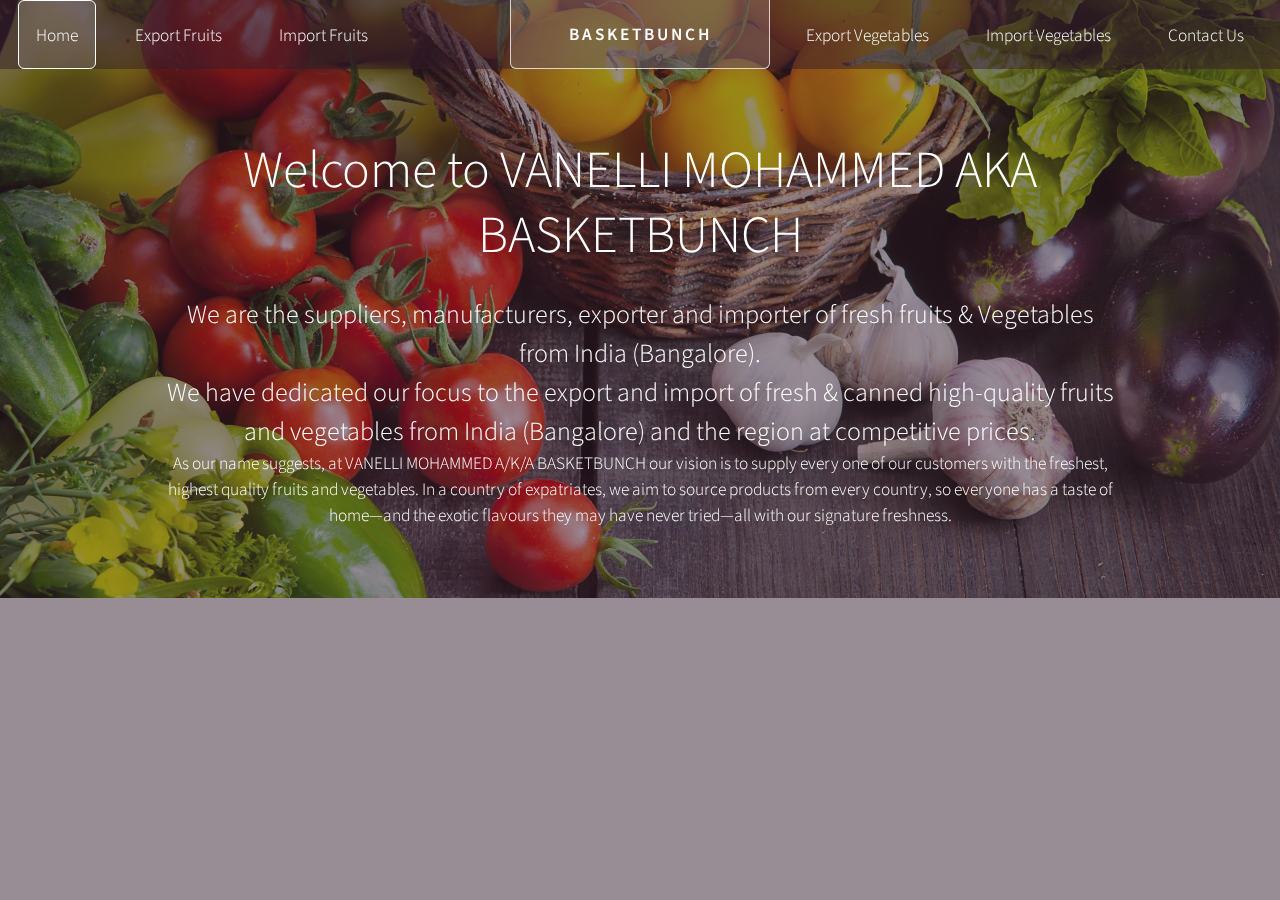
==== commit fe4bec99: "Changes Made according to Kiran's suggestions" ====
--- a/index.html
+++ b/index.html
@@ -35,16 +35,16 @@
 					<div id="header" class="container">
 
 						<!-- Logo -->
-							<h1 id="logo"><a href="index.html">BasketsBunch</a></h1>
+							<h1 id="logo"><a href="#">BasketBunch</a></h1>
 
 						<!-- Nav -->
 							<nav id="nav">
 								<ul>
-									<li><a href="#">Home</a></li>
-									<li><a href="fruits.html">Fruits</a></li>
-									<li><a href="importedfruits.html">Imported Fruits</a></li>
-									<li class="break"><a href="vegetables.html">Vegetables</a></li>
-									<li><a href="importedvegetables.html">Imported Vegetables</a></li>
+									<li><a class="largeFont" href="#">Home</a></li>
+									<li><a href="fruits.html">Export Fruits</a></li>
+									<li><a href="importedfruits.html">Import Fruits</a></li>
+									<li class="break"><a href="vegetables.html">Export Vegetables</a></li>
+									<li><a href="importedvegetables.html">Import Vegetables</a></li>
 									<li><a href="contact.html">Contact Us</a></li>
 								</ul>
 							</nav>
@@ -68,7 +68,7 @@
 		 
 
 		</div>
-
+<div id="cover" > </div>
 		<!-- Scripts -->
 
 			<script src="assets/js/jquery.min.js"></script>
--- a/assets/css/main.css
+++ b/assets/css/main.css
@@ -1551,7 +1551,7 @@
 	}
 
 	body {
-		background: #f5f7fa;
+	 
 		font-family: 'Source Sans Pro', sans-serif;
 		font-weight: 300;
 		color: #52575c;
@@ -1938,6 +1938,8 @@
 		padding: 0.8em 2em 0.8em 2em;
 		cursor: pointer;
 		outline: 0;
+		    background-color: rgba(13, 136, 10, 0.5);
+    color: white;
 	}
 
 		input[type="button"]:hover,
@@ -1982,6 +1984,7 @@
 
 	.image-wrapper {
 		position: relative;
+		    margin-bottom: -2em;
 	}
 
 		.image-wrapper .image {
@@ -2002,12 +2005,14 @@
 			 
 		}
 
+		.feature  h4{font-weight: 600;}
+
 	#header-wrapper {
 		position: relative;
 		padding: 4em 0 2em 0;
 		background-image: url("images/hero.jpg");
 		 
-		background-color: #f08c89;
+		 
 		background-size:cover;
 		 
 		 
@@ -2041,7 +2046,7 @@
 
 	#logo {
 		position: absolute;
-		z-index: 1;
+		z-index: 2;
 		top: 0;
 		left: 50%;
 		width: 15em;
@@ -2075,8 +2080,8 @@
 		width: 100%;
 		height: 4em;
 		line-height: 4em;
-		background-color: #475e00;
-    opacity: 0.7;
+		background: rgba(52, 27, 43, 0.5);
+		z-index: 1;
 	}
 
 		#nav > ul {
@@ -2099,7 +2104,7 @@
 					border: 0;
 					border: solid 1px rgba(255, 255, 255, 0);
 					border-radius: 0.35em;
-					padding: 0.3em 1em 0.3em 1em;
+					padding: 0em 1em 0.3em 1em;
 					-moz-transition: border-color 0.25s ease-in-out, background-color 0.25s ease-in-out;
 					-webkit-transition: border-color 0.25s ease-in-out, background-color 0.25s ease-in-out;
 					-o-transition: border-color 0.25s ease-in-out, background-color 0.25s ease-in-out;
@@ -2118,7 +2123,7 @@
 				}
 
 				#nav > ul > li.break {
-					margin-left: 20em;
+					margin-left: 23em;
 				}
 
 	.dropotron {
@@ -2960,4 +2965,31 @@
 				margin-bottom: 1em;
 			}
 
-	}+	}
+
+	.largeFont{		 
+	    height: 4em;
+	   
+	    background: rgba(255, 255, 255, 0.15);
+	    border: solid 1px !important;
+	    border-color: #fff;
+	    border-color: rgba(255, 255, 255, 0.75);
+	    border-top: 0;
+	    border-radius: 0 0 0.35em 0.35em;
+	    color: #fff;
+	    display: inline-block;
+	    
+	    
+	    text-align: center;
+	    
+	}
+
+	#cover {    
+	position: fixed;
+    top: 0;
+    left: 0;
+    z-index: 0;
+    width: 100%;
+    height: 100%;
+    background: rgba(52, 27, 43, 0.5);
+}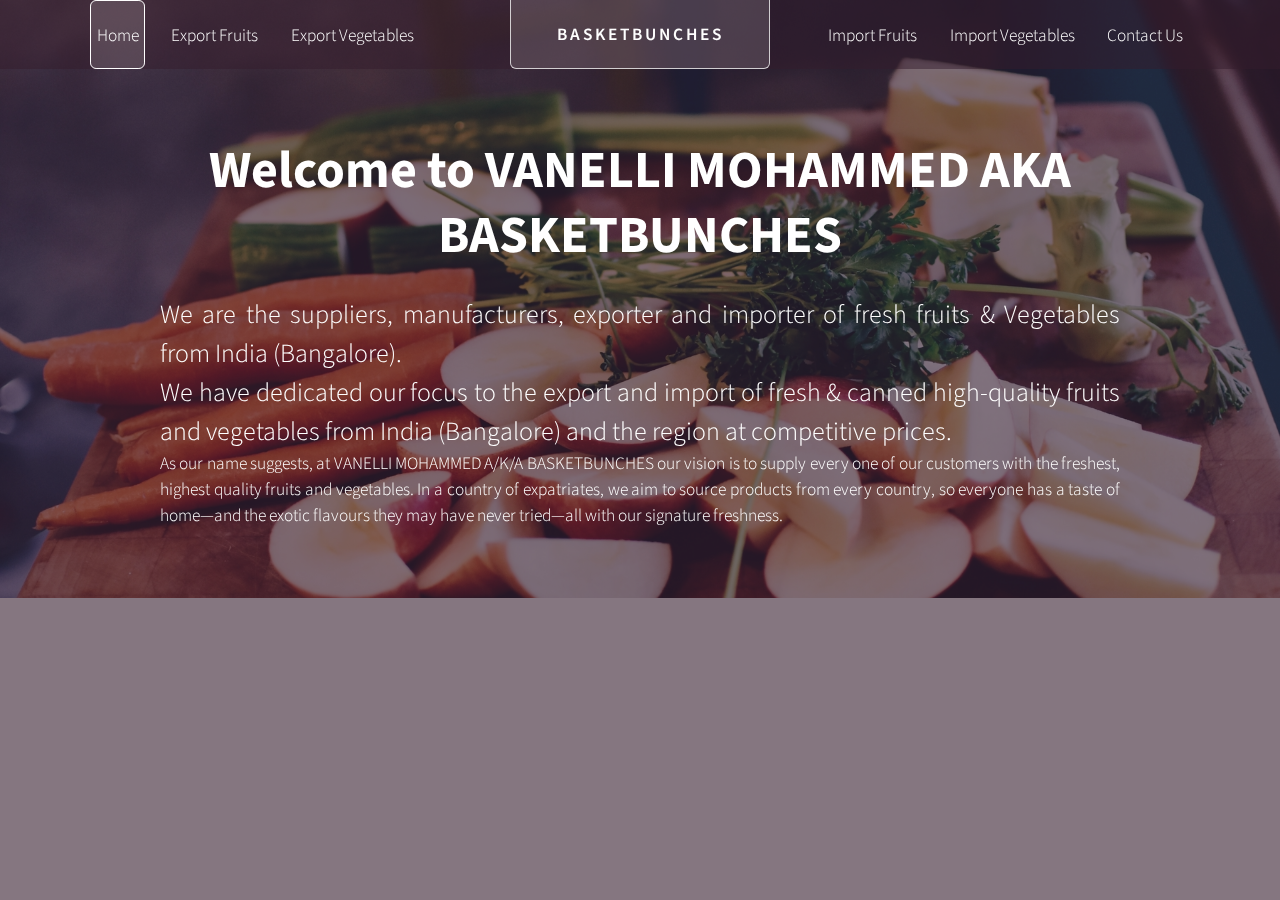
==== commit 43f68e45: "Implemented all the change requests" ====
--- a/index.html
+++ b/index.html
@@ -35,15 +35,15 @@
 					<div id="header" class="container">
 
 						<!-- Logo -->
-							<h1 id="logo"><a href="#">BasketBunch</a></h1>
+							<h1 id="logo"><a href="#">BasketBunches</a></h1>
 
 						<!-- Nav -->
 							<nav id="nav">
 								<ul>
 									<li><a class="largeFont" href="#">Home</a></li>
 									<li><a href="fruits.html">Export Fruits</a></li>
-									<li><a href="importedfruits.html">Import Fruits</a></li>
-									<li class="break"><a href="vegetables.html">Export Vegetables</a></li>
+									<li><a href="vegetables.html">Export Vegetables</a></li>
+									<li class="break"><a href="importedfruits.html">Import Fruits</a></li>
 									<li><a href="importedvegetables.html">Import Vegetables</a></li>
 									<li><a href="contact.html">Contact Us</a></li>
 								</ul>
@@ -54,13 +54,13 @@
 					<!-- Hero -->
 						<section id="hero" class="container">
 							<header>
-								<h2>Welcome to VANELLI MOHAMMED AKA BASKETBUNCH	</h2>
+								<h2>Welcome to VANELLI MOHAMMED AKA BASKETBUNCHES	</h2>
 							</header>
 							<p>We are the suppliers, manufacturers, exporter and importer of fresh fruits & Vegetables from India (Bangalore).
 							<br />
 							We have dedicated our focus to the export and import of fresh & canned high-quality fruits and vegetables from India (Bangalore) and the region at competitive prices.</p>
 						 
-						 As our name suggests, at VANELLI MOHAMMED A/K/A BASKETBUNCH our vision is to supply every one of our customers with the freshest, highest quality fruits and vegetables. In a country of expatriates, we aim to source products from every country, so everyone has a taste of home—and the exotic flavours they may have never tried—all with our signature freshness.
+						 As our name suggests, at VANELLI MOHAMMED A/K/A BASKETBUNCHES our vision is to supply every one of our customers with the freshest, highest quality fruits and vegetables. In a country of expatriates, we aim to source products from every country, so everyone has a taste of home—and the exotic flavours they may have never tried—all with our signature freshness.
 						</section>
 
 				</div>
--- a/assets/css/main.css
+++ b/assets/css/main.css
@@ -244,6 +244,7 @@
 
 	.row.\30 \25 > * {
 		padding: 0px 0 0 0px;
+		text-align: left;
 	}
 
 	.row.\30 \25 {
@@ -342,6 +343,7 @@
 		width: 100%;
 		clear: none;
 		margin-left: 0;
+		text-align: left;
 	}
 
 	.\31 1u, .\31 1u\24 {
@@ -1680,6 +1682,7 @@
 
 	header {
 		margin-bottom: 1.5em;
+		text-align: center;
 	}
 
 		header > p {
@@ -1688,10 +1691,12 @@
 			padding: 0.75em 0 1em 0;
 			font-size: 1.5em;
 			line-height: 1.5em;
+			text-align: justify;
 		}
 
 		header.major {
 			text-align: center;
+
 		}
 
 /* Image */
@@ -1720,10 +1725,12 @@
 			display: block;
 			width: 100%;
 			margin: 0 0 3em 0;
-				-webkit-box-shadow: 5px 5px 30px -10px rgba(0,0,0,0.75);
--moz-box-shadow: 5px 5px 30px -10px rgba(0,0,0,0.75);
-box-shadow: 5px 5px 30px -10px rgba(0,0,0,0.75);
-		}
+				
+		}
+
+		.image.featured:hover{
+		
+}
 
 		.image.left {
 			float: left;
@@ -1741,7 +1748,10 @@
 			}
 
 	a.image:hover {
-		opacity: 0.85;
+		-webkit-box-shadow: 5px 5px 30px -10px rgba(0,0,0,0.75);
+-moz-box-shadow: 5px 5px 30px -10px rgba(0,0,0,0.75);
+box-shadow: 5px 5px 30px -10px rgba(0,0,0,0.75);
+transform: scale(1.1);
 	}
 
 /* List */
@@ -2005,7 +2015,10 @@
 			 
 		}
 
-		.feature  h4{font-weight: 600;}
+		.feature h4 {
+		    font-weight: 600;
+		    text-transform: uppercase;
+		}
 
 	#header-wrapper {
 		position: relative;
@@ -2104,7 +2117,7 @@
 					border: 0;
 					border: solid 1px rgba(255, 255, 255, 0);
 					border-radius: 0.35em;
-					padding: 0em 1em 0.3em 1em;
+					padding: 0em 0.3em 0.3em 0.3em;
 					-moz-transition: border-color 0.25s ease-in-out, background-color 0.25s ease-in-out;
 					-webkit-transition: border-color 0.25s ease-in-out, background-color 0.25s ease-in-out;
 					-o-transition: border-color 0.25s ease-in-out, background-color 0.25s ease-in-out;
@@ -2187,13 +2200,14 @@
 	#hero {
 		position: relative;
 		color: #fff;
-		text-align: center;
+		text-align: justify;
 		z-index: 1;
 	}
 
 		#hero h2 {
 			color: #fff;
 			font-size: 3em;
+			font-weight: bold;
 		}
 
 		#hero strong {
@@ -2207,6 +2221,7 @@
 		#hero p {
 			font-size: 1.5em;
 			line-height: 1.5em;
+			    text-align: justify;
 		}
 
 		#hero .button {
@@ -2591,6 +2606,7 @@
 
 				header > p {
 					font-size: 1em;
+
 				}
 
 		/* List */
@@ -2991,5 +3007,5 @@
     z-index: 0;
     width: 100%;
     height: 100%;
-    background: rgba(52, 27, 43, 0.5);
+    background: rgba(52, 27, 43, 0.6);
 }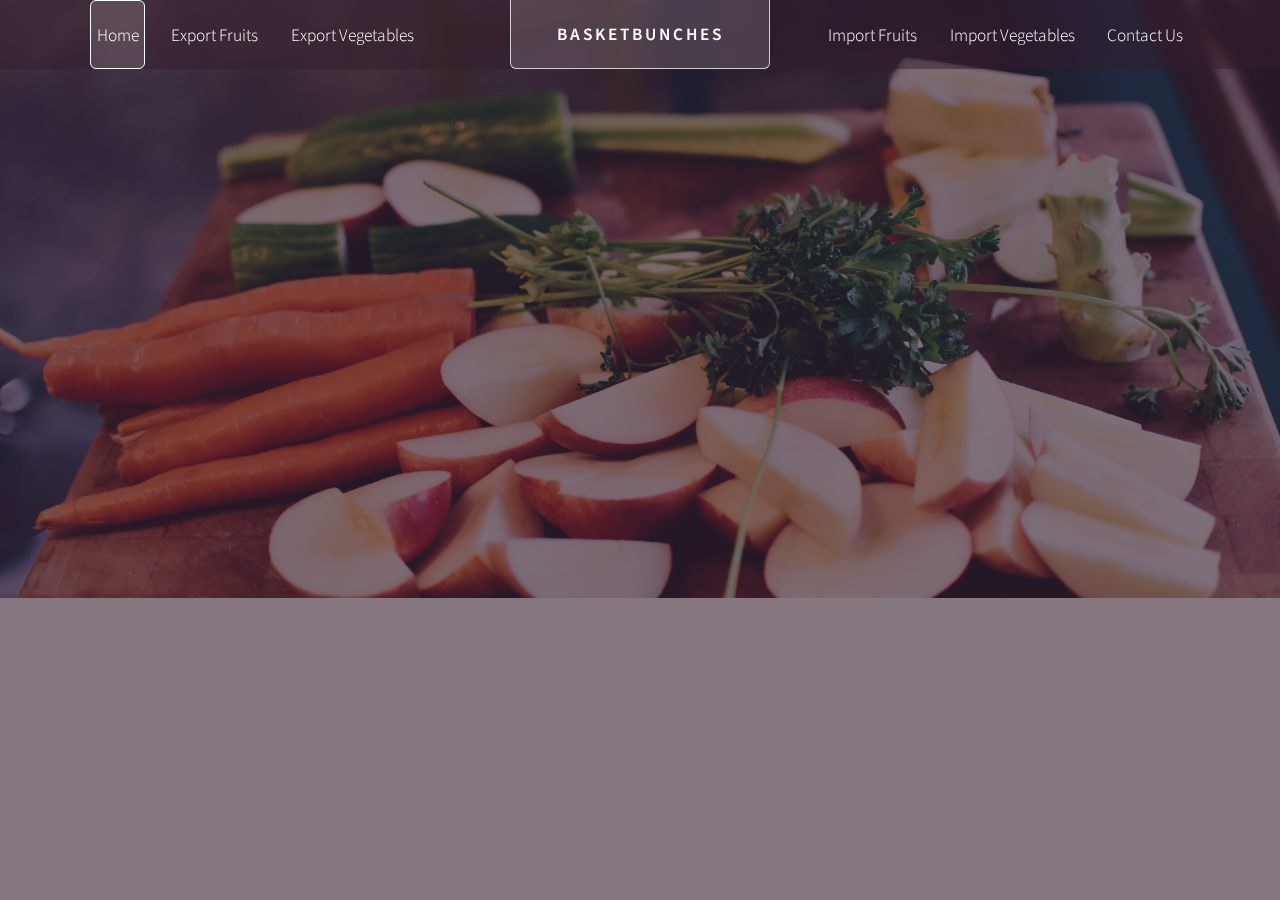
==== commit fbfb4587: "Fade in effect" ====
--- a/index.html
+++ b/index.html
@@ -19,7 +19,7 @@
 -->
 <html>
 	<head>
-		<title>BasketsBunch</title>
+		<title>BasketBunches</title>
 		<meta charset="utf-8" />
 		<meta name="viewport" content="width=device-width, initial-scale=1" />
 		<!--[if lte IE 8]><script src="assets/js/ie/html5shiv.js"></script><![endif]-->
@@ -52,7 +52,7 @@
 					</div>
 
 					<!-- Hero -->
-						<section id="hero" class="container">
+						<section id="hero" class="container" style="opacity:0">
 							<header>
 								<h2>Welcome to VANELLI MOHAMMED AKA BASKETBUNCHES	</h2>
 							</header>
@@ -78,5 +78,9 @@
 			<!--[if lte IE 8]><script src="assets/js/ie/respond.min.js"></script><![endif]-->
 			<script src="assets/js/main.js"></script>
 
+			<script>
+			$("#hero").delay(1000).animate({ opacity: 1 }, 700)
+			</script>
+
 	</body>
 </html>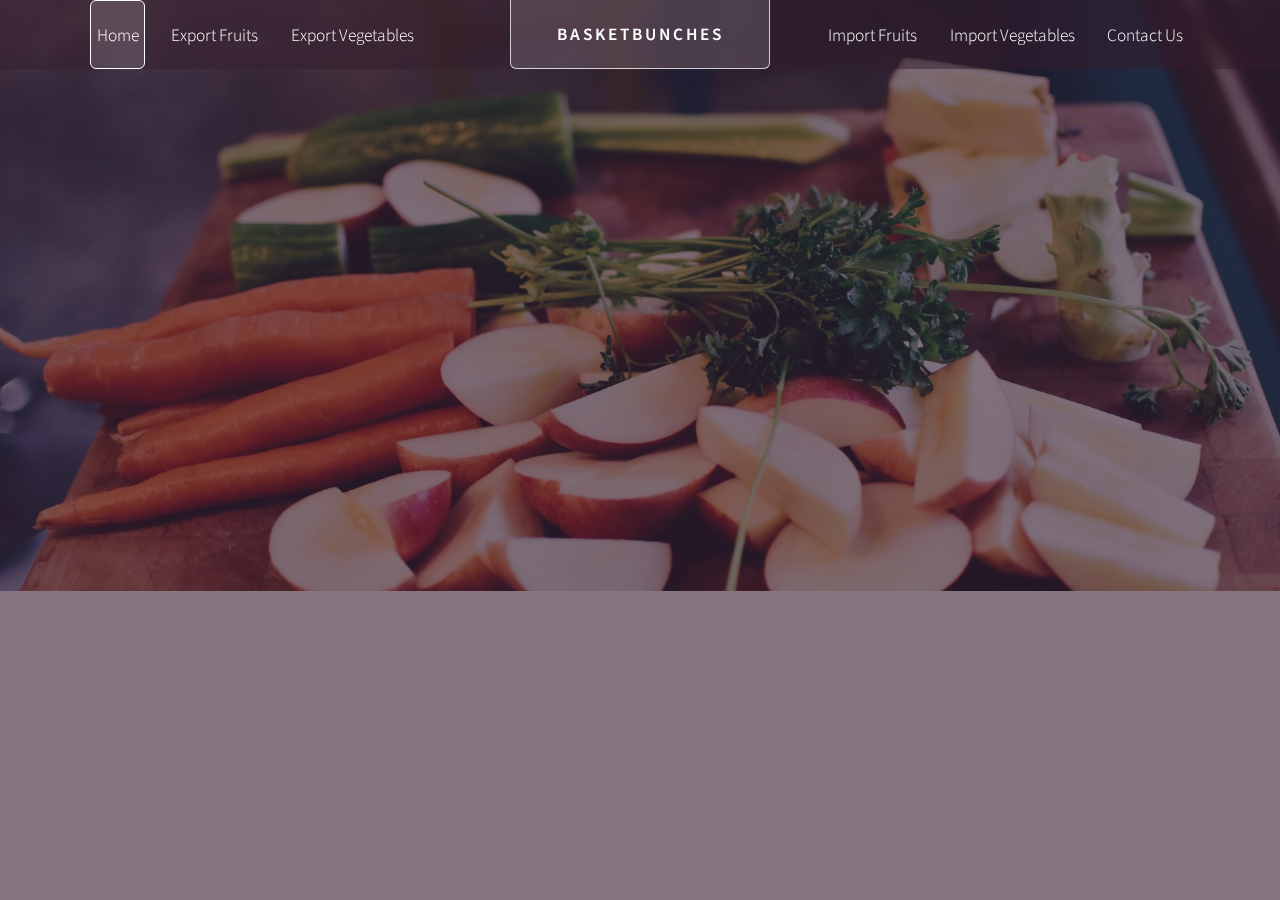
==== commit e6255bc6: "New Change requests implemented" ====
--- a/index.html
+++ b/index.html
@@ -50,17 +50,18 @@
 							</nav>
 
 					</div>
-
+	
 					<!-- Hero -->
 						<section id="hero" class="container" style="opacity:0">
+					
 							<header>
-								<h2>Welcome to VANELLI MOHAMMED AKA BASKETBUNCHES	</h2>
+								<h2>Welcome to Basketbunches <br />formally known as VANELLI MOHAMMED</h2>
 							</header>
 							<p>We are the suppliers, manufacturers, exporter and importer of fresh fruits & Vegetables from India (Bangalore).
-							<br />
-							We have dedicated our focus to the export and import of fresh & canned high-quality fruits and vegetables from India (Bangalore) and the region at competitive prices.</p>
+					 
+							We have dedicated our focus to the export and import of fresh & canned high-quality fruits and vegetables from India (Bangalore) and the region at competitive prices.
 						 
-						 As our name suggests, at VANELLI MOHAMMED A/K/A BASKETBUNCHES our vision is to supply every one of our customers with the freshest, highest quality fruits and vegetables. In a country of expatriates, we aim to source products from every country, so everyone has a taste of home—and the exotic flavours they may have never tried—all with our signature freshness.
+						 As our name suggests, at Basketbunches formally known as VANELLI MOHAMMED, our vision is to supply every one of our customers with the freshest, highest quality fruits and vegetables. In a country of expatriates, we aim to source products from every country, so everyone has a taste of home—and the exotic flavours they may have never tried—all with our signature freshness.</p>
 						</section>
 
 				</div>
--- a/assets/css/main.css
+++ b/assets/css/main.css
@@ -1593,6 +1593,7 @@
 	h2 {
 		font-size: 2em;
 		line-height: 1.25em;
+		    font-weight: 600;
 	}
 
 	h3 {
@@ -1689,9 +1690,10 @@
 			display: block;
 			color: #f35858;
 			padding: 0.75em 0 1em 0;
-			font-size: 1.5em;
-			line-height: 1.5em;
+			font-size: 1.3em;
+			line-height: 1.3em;
 			text-align: justify;
+			  font-weight: 400;
 		}
 
 		header.major {
@@ -2219,7 +2221,7 @@
 		}
 
 		#hero p {
-			font-size: 1.5em;
+			font-size: 1.25em;
 			line-height: 1.5em;
 			    text-align: justify;
 		}
@@ -3008,4 +3010,362 @@
     width: 100%;
     height: 100%;
     background: rgba(52, 27, 43, 0.6);
+}
+
+/** Marquee **/
+
+.marquee {
+    width: 1000px;
+    height: 50px;
+    margin:0 auto;
+    overflow: hidden;
+    position: relative;
+    background-color: none;
+    -webkit-transition: background-color 350ms;
+    -moz-transition: background-color 350ms;
+    transition: background-color 350ms;
+    z-index: 1;
+}
+
+.marquee p {
+    position: absolute;
+    font-family: Tahoma,Arial,sans-serif;
+    width: 100%;
+    height: 100%;
+    margin: 0;
+    line-height: 50px;
+    
+    text-align: center;
+    text-shadow: 1px 1px 0 #000;
+    filter: dropshadow(color=#000,offx=1,offy=1);
+    transform: translateX(100%);
+    -moz-transform: translateX(100%);
+    -webkit-transform: translateX(100%);
+}
+
+.marquee p:nth-child(1) {
+    animation: left-one 10s ease infinite;
+    -moz-animation: left-one 10s ease infinite;
+    -webkit-animation: left-one 10s ease infinite;
+}
+
+.marquee p:nth-child(2) {
+    animation: left-two 10s ease infinite;
+    -moz-animation: left-two 10s ease infinite;
+    -webkit-animation: left-two 10s ease infinite;
+}
+
+.marquee.down p {
+    transform: translateY(-100%);
+    -moz-transform: translateY(-100%);
+    -webkit-transform: translateY(-100%);
+}
+
+.marquee.down p:nth-child(1) {
+    animation: down-one 10s ease infinite;
+    -moz-animation: down-one 10s ease infinite;
+    -webkit-animation: down-one 10s ease infinite;
+}
+
+.marquee.down p:nth-child(2) {
+    animation: down-two 10s ease infinite;
+    -moz-animation: down-two 10s ease infinite;
+    -webkit-animation: down-two 10s ease infinite;
+}
+
+.marquee.up p {
+    transform: translateY(100%);
+    -moz-transform: translateY(100%);
+    -webkit-transform: translateY(100%);
+}
+
+.marquee.up p:nth-child(1) {
+    animation: up-one 10s ease infinite;
+    -moz-animation: up-one 10s ease infinite;
+    -webkit-animation: up-one 10s ease infinite;
+}
+
+.marquee.up p:nth-child(2) {
+    animation: up-two 10s ease infinite;
+    -moz-animation: up-two 10s ease infinite;
+    -webkit-animation: up-two 10s ease infinite;
+}
+
+/*================================
+	Move the Marquee to the Left
+==================================*/
+/** Mozilla Firefox Keyframes **/
+@-moz-keyframes left-one {
+    0% {
+        -moz-transform: translateX(100%);
+    }
+
+    10% {
+        -moz-transform: translateX(0);
+    }
+
+    40% {
+        -moz-transform: translateX(0);
+    }
+
+    50% {
+        -moz-transform: translateX(-100%);
+    }
+
+    100% {
+        -moz-transform: translateX(-100%);
+    }
+}
+
+@-moz-keyframes left-two {
+    0% {
+        -moz-transform: translateX(100%);
+    }
+
+    50% {
+        -moz-transform: translateX(100%);
+    }
+
+    60% {
+        -moz-transform: translateX(0);
+    }
+
+    90% {
+        -moz-transform: translateX(0);
+    }
+
+    100% {
+        -moz-transform: translateX(-100%);
+    }
+}
+
+/** Webkit Keyframes **/
+@-webkit-keyframes left-one {
+    0% {
+        -webkit-transform: translateX(100%);
+    }
+
+    10% {
+        -webkit-transform: translateX(0);
+    }
+
+    40% {
+        -webkit-transform: translateX(0);
+    }
+
+    50% {
+        -webkit-transform: translateX(-100%);
+    }
+
+    100% {
+        -webkit-transform: translateX(-100%);
+    }
+}
+
+@-webkit-keyframes left-two {
+    0% {
+        -webkit-transform: translateX(100%);
+    }
+
+    50% {
+        -webkit-transform: translateX(100%);
+    }
+
+    60% {
+        -webkit-transform: translateX(0);
+    }
+
+    90% {
+        -webkit-transform: translateX(0);
+    }
+
+    100% {
+        -webkit-transform: translateX(-100%);
+    }
+}
+
+/*================================
+	Move the Marquee Downwards
+==================================*/
+/** Mozilla Firefox Keyframes **/
+@-moz-keyframes down-one {
+    0% {
+        -moz-transform: translateY(-100%);
+    }
+
+    10% {
+        -moz-transform: translateY(0);
+    }
+
+    40% {
+        -moz-transform: translateY(0);
+    }
+
+    50% {
+        -moz-transform: translateY(100%);
+    }
+
+    100% {
+        -moz-transform: translateY(100%);
+    }
+}
+
+@-moz-keyframes down-two {
+    0% {
+        -moz-transform: translateY(-100%);
+    }
+
+    50% {
+        -moz-transform: translateY(-100%);
+    }
+
+    60% {
+        -moz-transform: translateY(0);
+    }
+
+    90% {
+        -moz-transform: translateY(0);
+    }
+
+    100% {
+        -moz-transform: translateY(100%);
+    }
+}
+
+/** Webkit Keyframes **/
+@-webkit-keyframes down-one {
+    0% {
+        -webkit-transform: translateY(-100%);
+    }
+
+    10% {
+        -webkit-transform: translateY(0);
+    }
+
+    40% {
+        -webkit-transform: translateY(0);
+    }
+
+    50% {
+        -webkit-transform: translateY(100%);
+    }
+
+    100% {
+        -webkit-transform: translateY(100%);
+    }
+}
+
+@-webkit-keyframes down-two {
+    0% {
+        -webkit-transform: translateY(-100%);
+    }
+
+    50% {
+        -webkit-transform: translateY(-100%);
+    }
+
+    60% {
+        -webkit-transform: translateY(0);
+    }
+
+    90% {
+        -webkit-transform: translateY(0);
+    }
+
+    100% {
+        -webkit-transform: translateY(100%);
+    }
+}
+
+/*================================
+	Move the Marquee Upwards
+==================================*/
+/** Mozilla Firefox Keyframes **/
+@-moz-keyframes up-one {
+    0% {
+        -moz-transform: translateY(100%);
+    }
+
+    10% {
+        -moz-transform: translateY(0);
+    }
+
+    40% {
+        -moz-transform: translateY(0);
+    }
+
+    50% {
+        -moz-transform: translateY(-100%);
+    }
+
+    100% {
+        -moz-transform: translateY(-100%);
+    }
+}
+
+@-moz-keyframes up-two {
+    0% {
+        -moz-transform: translateY(100%);
+    }
+
+    50% {
+        -moz-transform: translateY(100%);
+    }
+
+    60% {
+        -moz-transform: translateY(0);
+    }
+
+    90% {
+        -moz-transform: translateY(0);
+    }
+
+    100% {
+        -moz-transform: translateY(-100%);
+    }
+}
+
+/** Webkit Keyframes **/
+@-webkit-keyframes up-one {
+    0% {
+        -webkit-transform: translateY(100%);
+    }
+
+    10% {
+        -webkit-transform: translateY(0);
+    }
+
+    40% {
+        -webkit-transform: translateY(0);
+    }
+
+    50% {
+        -webkit-transform: translateY(-100%);
+    }
+
+    100% {
+        -webkit-transform: translateY(-100%);
+    }
+}
+
+@-webkit-keyframes up-two {
+    0% {
+        -webkit-transform: translateY(100%);
+    }
+
+    50% {
+        -webkit-transform: translateY(100%);
+    }
+
+    60% {
+        -webkit-transform: translateY(0);
+    }
+
+    90% {
+        -webkit-transform: translateY(0);
+    }
+
+    100% {
+        -webkit-transform: translateY(-100%);
+    }
 }